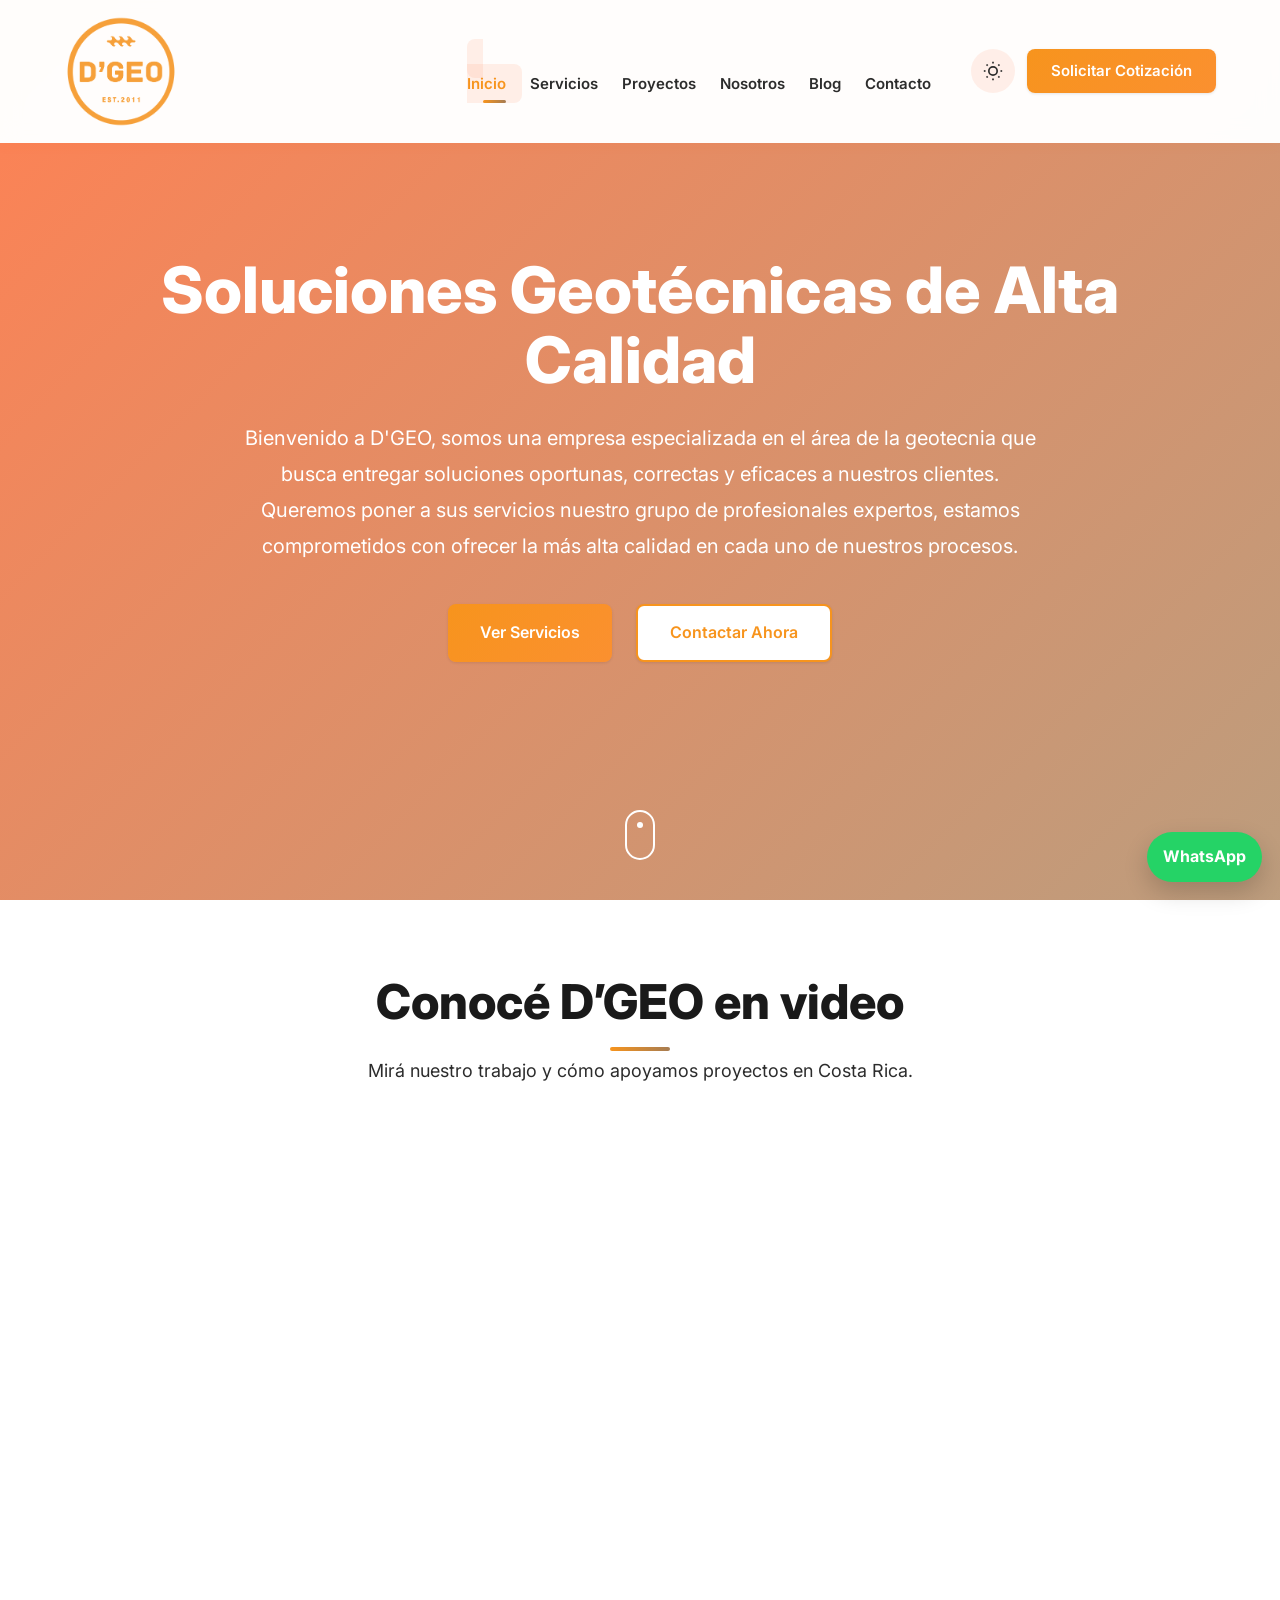
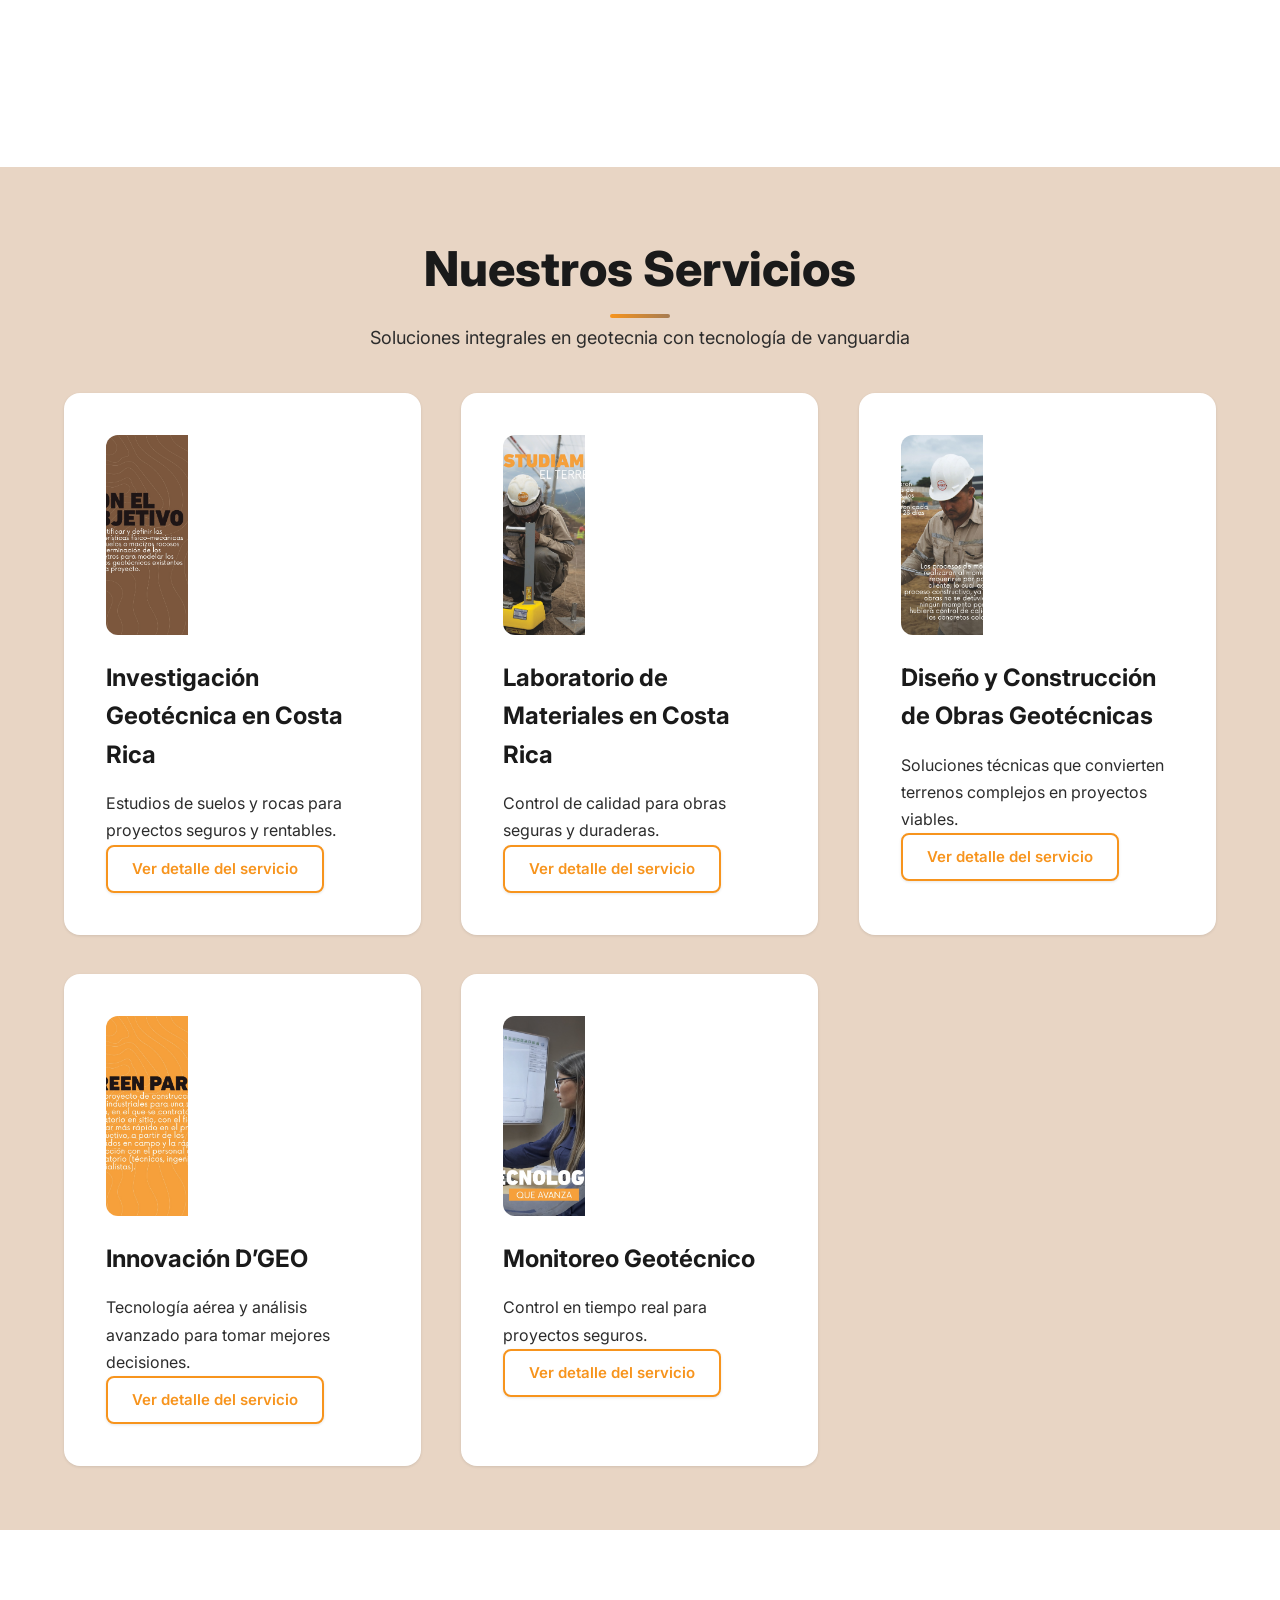
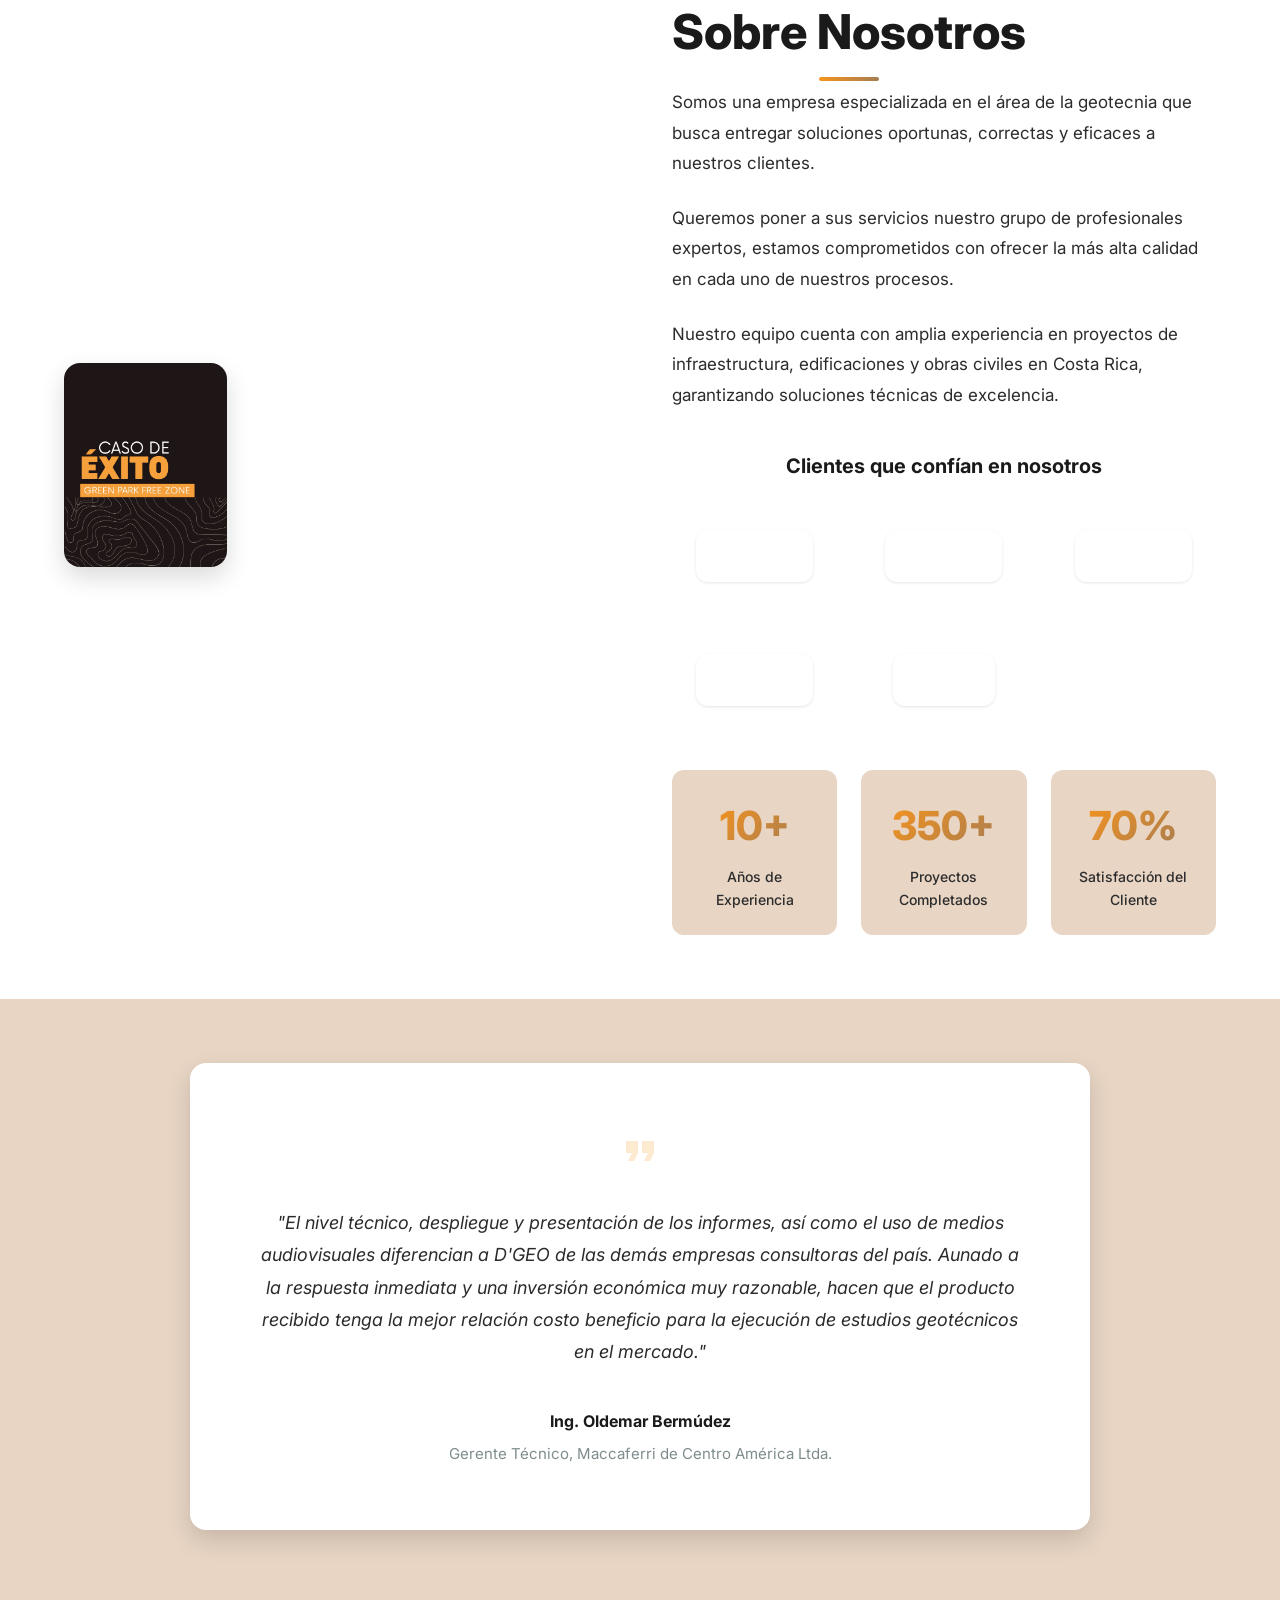
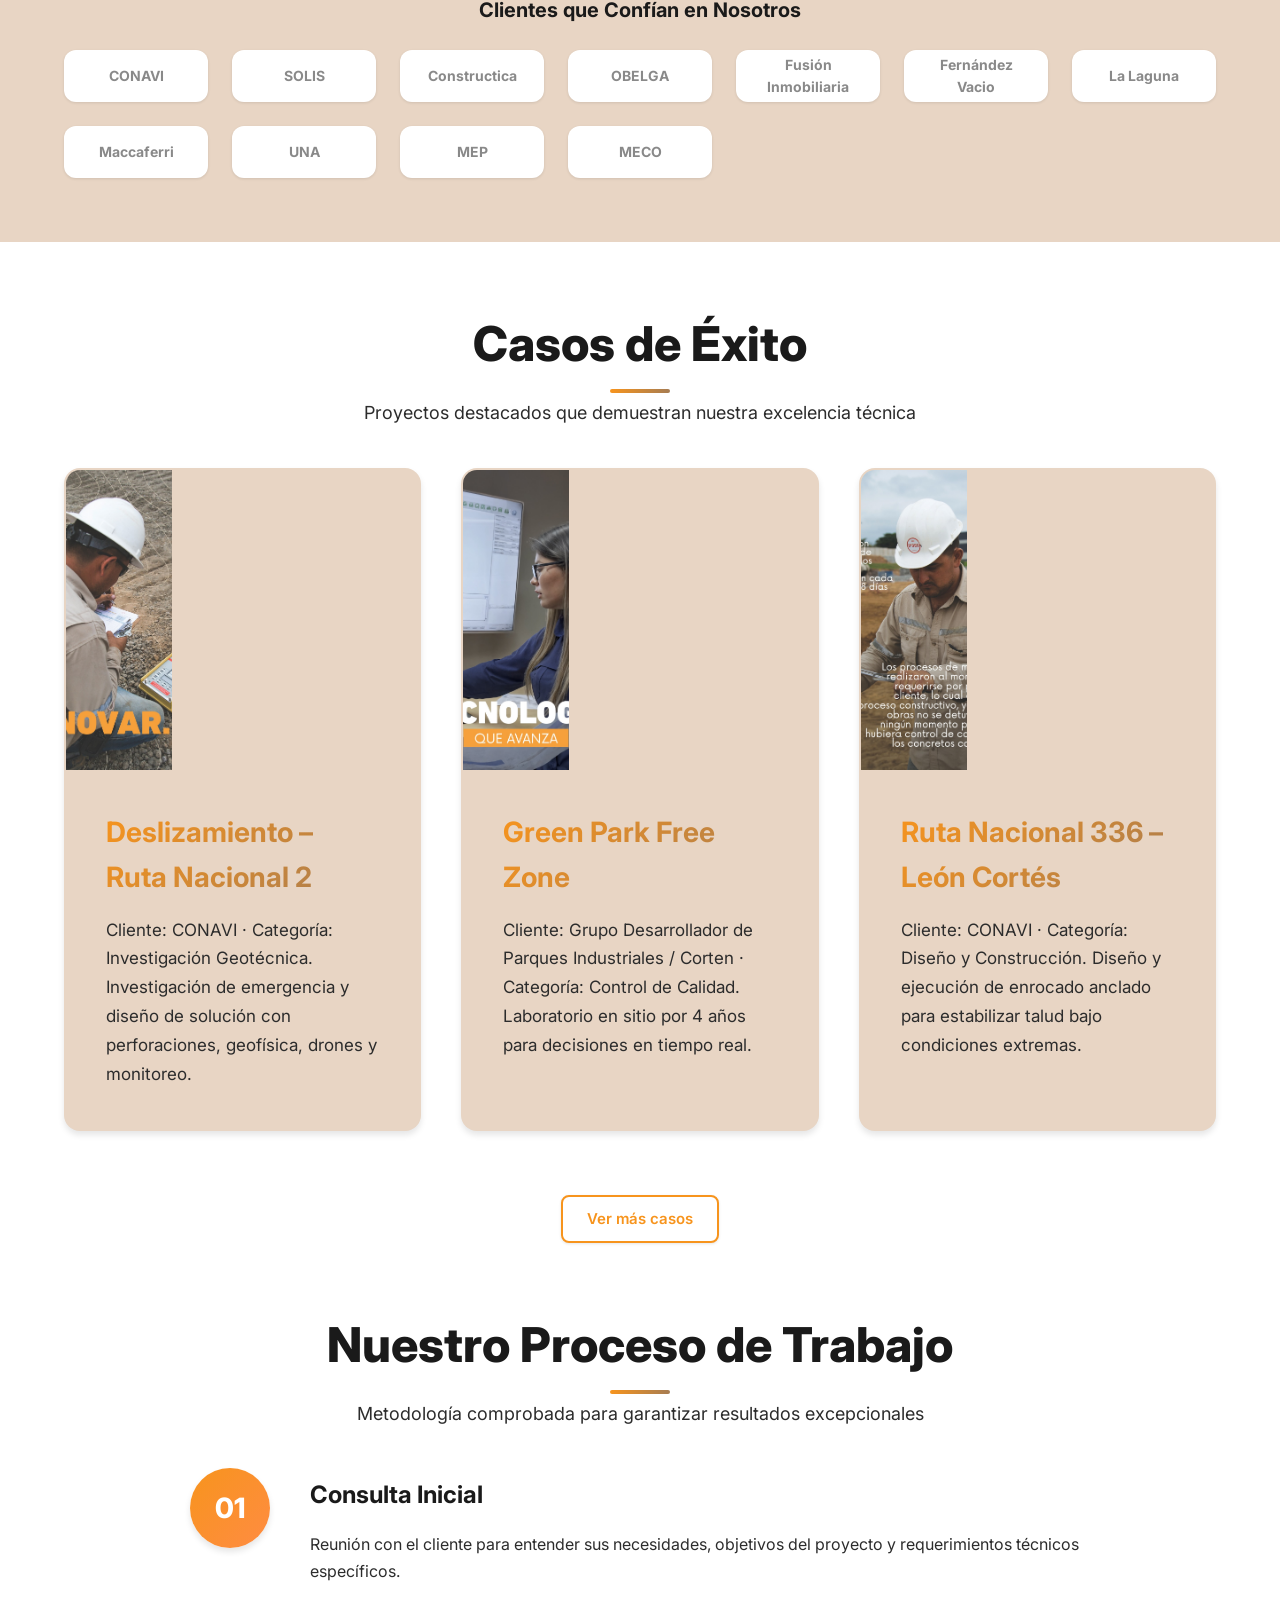
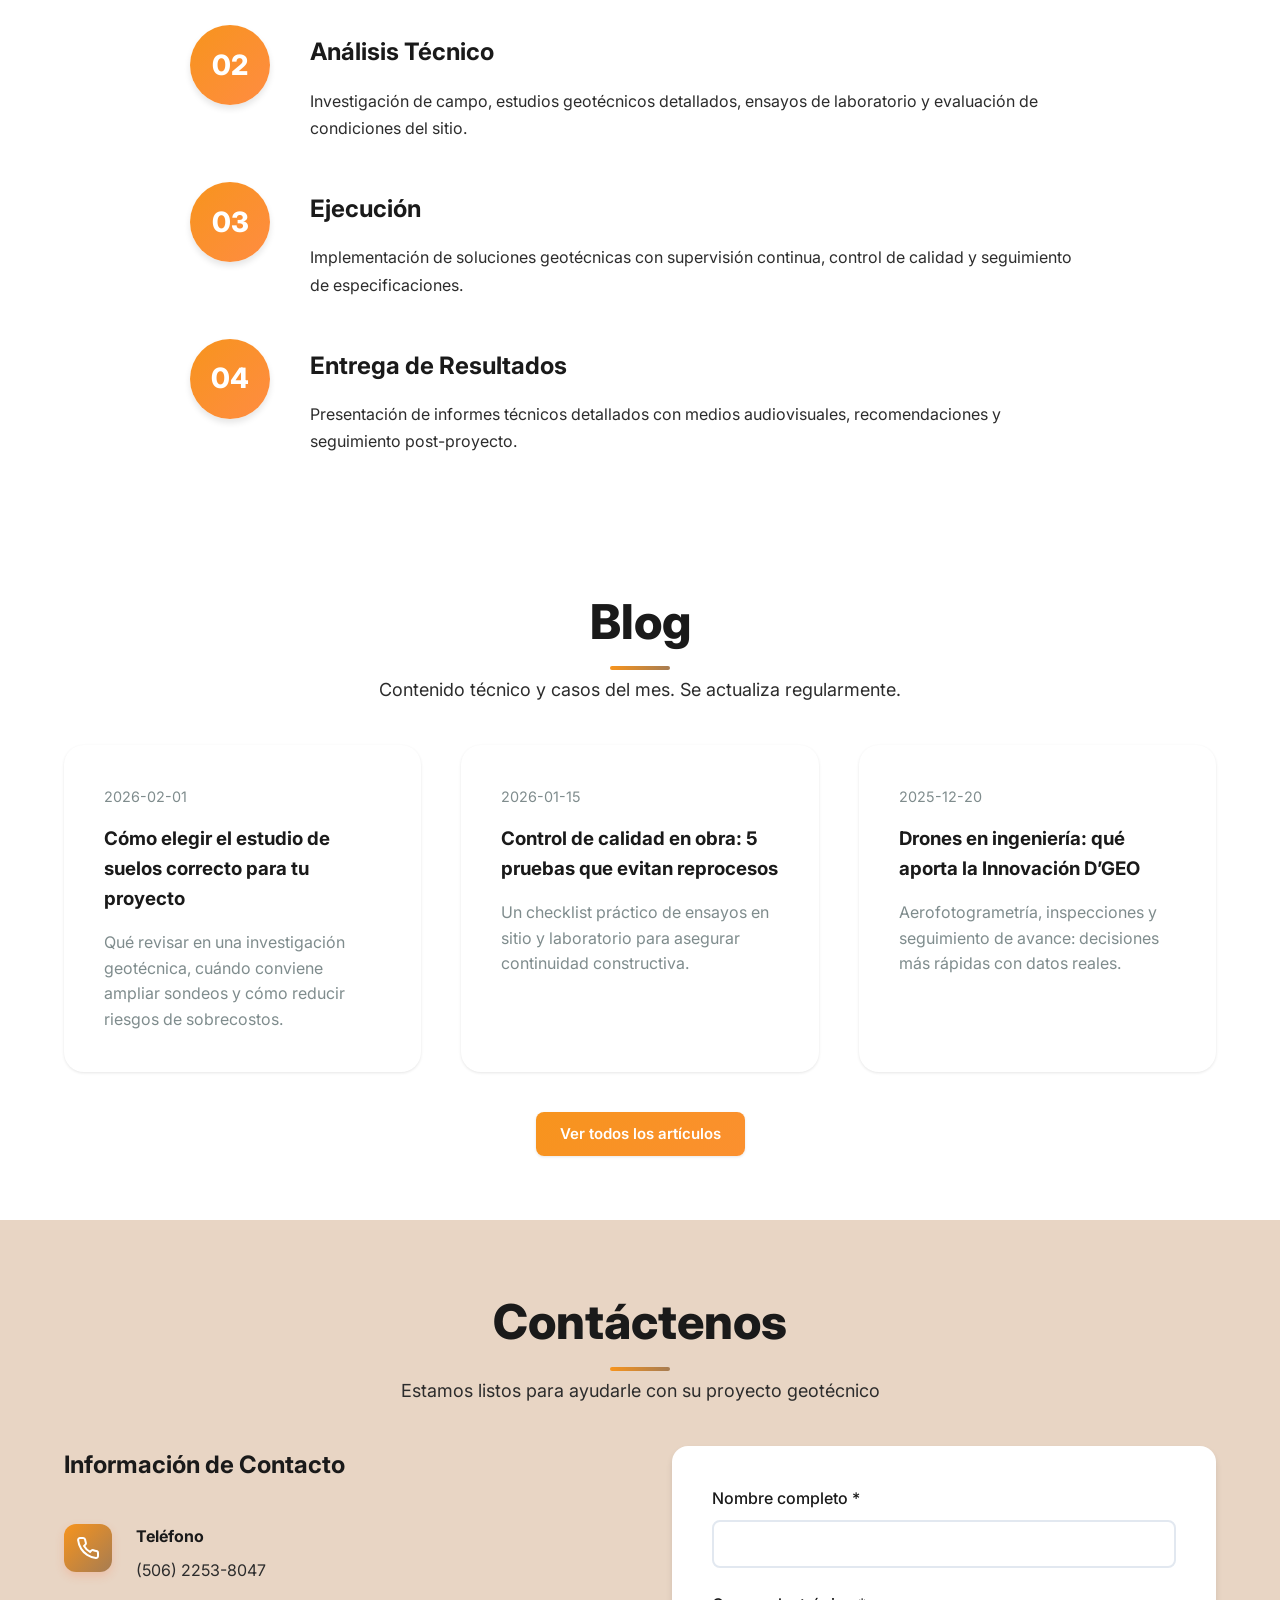
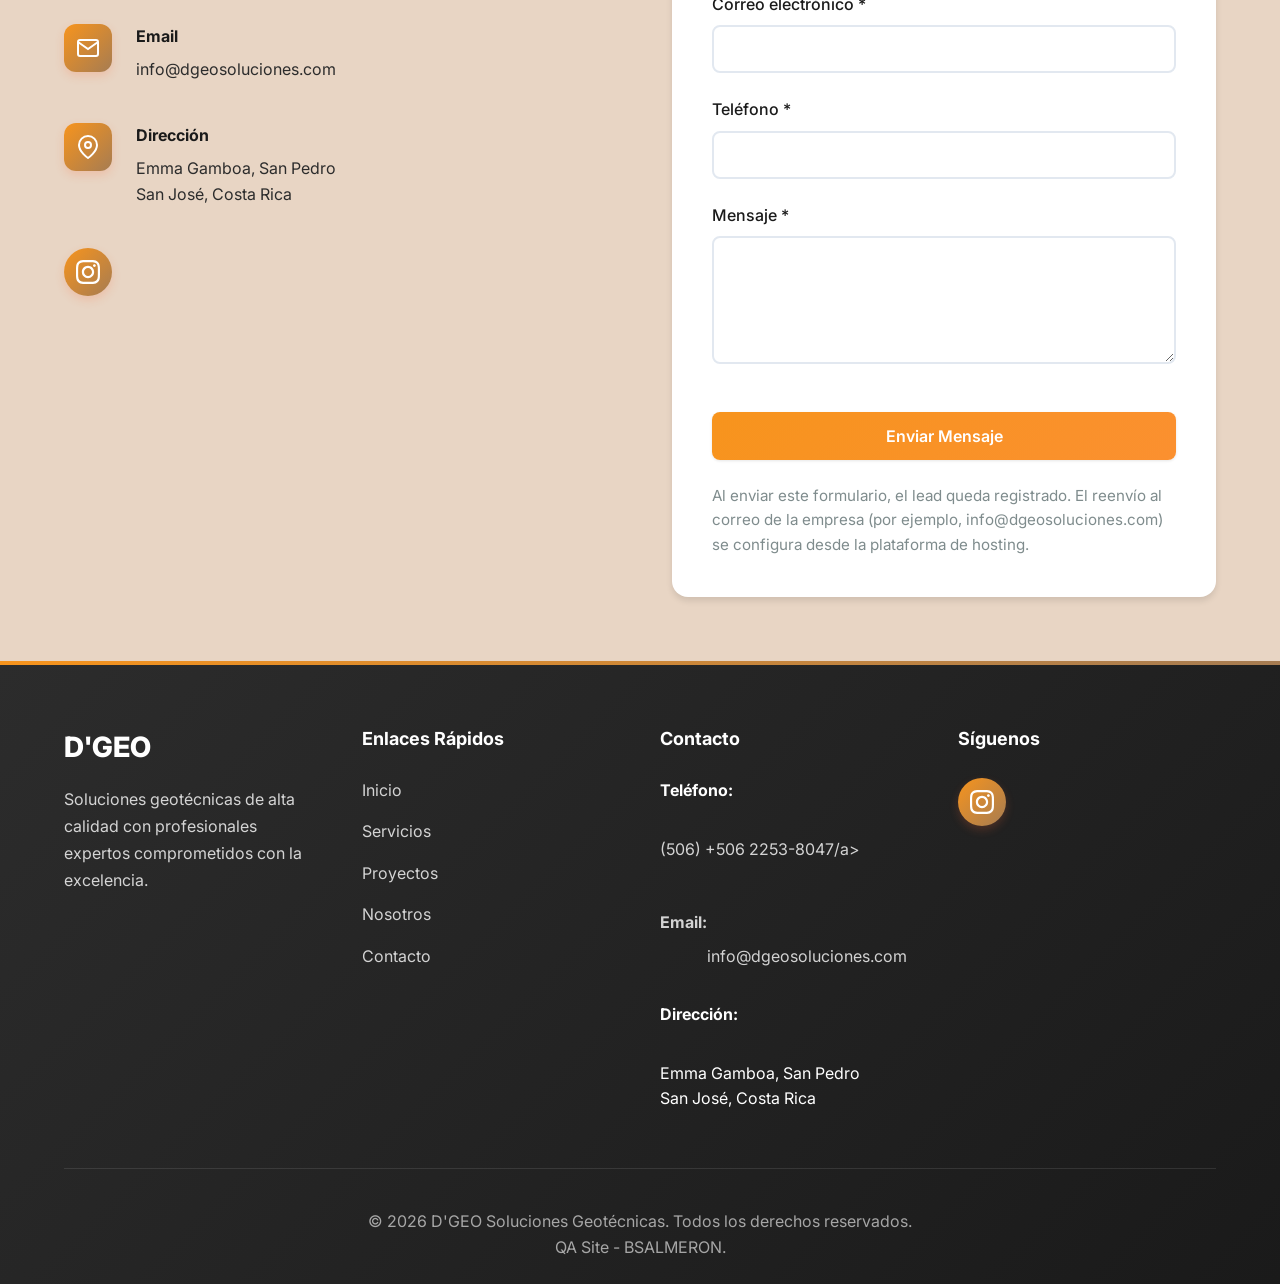
==== index.html @ 12451ee5 "ajustes" ====
<!DOCTYPE html>
 

<html lang="es">
<head>
<meta charset="utf-8"/>
<meta content="width=device-width, initial-scale=1.0" name="viewport"/>
<meta content="D'GEO - Empresa especializada en geotecnia que ofrece soluciones oportunas, correctas y eficaces con profesionales expertos comprometidos con la más alta calidad." name="description"/>
<meta content="geotecnia, estudios geotécnicos, laboratorio, Costa Rica, San José, ingeniería" name="keywords"/>
<!-- Open Graph -->
<meta content="D'GEO - Soluciones Geotécnicas de Alta Calidad" property="og:title"/>
<meta content="Empresa especializada en geotecnia con profesionales expertos comprometidos con la excelencia." property="og:description"/>
<meta content="website" property="og:type"/>
<title>D'GEO - Soluciones Geotécnicas de Alta Calidad | Costa Rica</title>
<!-- Favicon placeholder - Reemplazar con logo real -->
<link href="data:image/svg+xml,&lt;svg xmlns='http://www.w3.org/2000/svg' viewBox='0 0 100 100'&gt;&lt;circle cx='50' cy='50' r='40' fill='%232d5f3f'/&gt;&lt;text x='50' y='60' font-size='40' text-anchor='middle' fill='white' font-family='sans-serif' font-weight='bold'&gt;D&lt;/text&gt;&lt;/svg&gt;" rel="icon" type="image/svg+xml"/>
<!-- Google Fonts -->
<link href="https://fonts.googleapis.com" rel="preconnect"/>
<link crossorigin="" href="https://fonts.gstatic.com" rel="preconnect"/>
<link href="https://fonts.googleapis.com/css2?family=Inter:wght@300;400;500;600;700;800&amp;display=swap" rel="stylesheet"/>
<link href="styles.css" rel="stylesheet"/>
</head>


<body>
<!-- Header Sticky -->
<header class="header" id="header">
<div class="container header-container">
<!-- Logo - Reemplazar con logo real de D'GEO -->
 

<a class="logo" href="index.html" aria-label="Ir al inicio">
  <span class="logo-circle">
    <img src="assets/img/Logo/Logo_DGEO-01.png" alt="D'GEO" />
  </span>
</a>
<!-- Mobile Menu Toggle -->
<button aria-label="Abrir menú de navegación" class="menu-toggle" id="menuToggle">
<span></span>
<span></span>
<span></span>
</button>
<!-- Navigation -->
<nav class="nav" id="nav">
<ul class="nav-list">
<li><a class="nav-link active" href="#inicio">Inicio</a></li>
<li><a class="nav-link" href="#servicios">Servicios</a></li>
<li><a class="nav-link" href="#proyectos">Proyectos</a></li>
<li><a class="nav-link" href="#nosotros">Nosotros</a></li>
<li><a class="nav-link" href="#blog">Blog</a></li><li><a class="nav-link" href="#contacto">Contacto</a></li>
</ul>
</nav>
<!-- Header CTAs -->
<div class="header-actions">
<button aria-label="Cambiar tema" class="theme-toggle" id="themeToggle">
<svg class="sun-icon" fill="none" height="20" stroke="currentColor" stroke-width="2" viewbox="0 0 24 24" width="20">
<circle cx="12" cy="12" r="5"></circle>
<line x1="12" x2="12" y1="1" y2="3"></line>
<line x1="12" x2="12" y1="21" y2="23"></line>
<line x1="4.22" x2="5.64" y1="4.22" y2="5.64"></line>
<line x1="18.36" x2="19.78" y1="18.36" y2="19.78"></line>
<line x1="1" x2="3" y1="12" y2="12"></line>
<line x1="21" x2="23" y1="12" y2="12"></line>
<line x1="4.22" x2="5.64" y1="19.78" y2="18.36"></line>
<line x1="18.36" x2="19.78" y1="5.64" y2="4.22"></line>
</svg>
<svg class="moon-icon" fill="none" height="20" stroke="currentColor" stroke-width="2" viewbox="0 0 24 24" width="20">
<path d="M21 12.79A9 9 0 1 1 11.21 3 7 7 0 0 0 21 12.79z"></path>
</svg>
</button>
<a class="btn btn-primary" href="#contacto">Solicitar Cotización</a>
</div>
</div>
</header>
<main>
<!-- Hero Section -->
<section class="hero" id="inicio">
<div class="hero-overlay"></div>
<div class="container hero-container">
<div class="hero-content">
<h1 class="hero-title fade-in">Soluciones Geotécnicas de Alta Calidad</h1>
<p class="hero-subtitle fade-in">
                        Bienvenido a D'GEO, somos una empresa especializada en el área de la geotecnia que busca entregar soluciones oportunas, correctas y eficaces a nuestros clientes. Queremos poner a sus servicios nuestro grupo de profesionales expertos, estamos comprometidos con ofrecer la más alta calidad en cada uno de nuestros procesos.
                    </p>
<div class="hero-ctas fade-in">
<a class="btn btn-primary btn-lg" href="#servicios">Ver Servicios</a>
<a class="btn btn-secondary btn-lg" href="#contacto">Contactar Ahora</a>
</div>
</div>
</div>
<div class="scroll-indicator">
<span></span>
</div>
</section>
<!-- Servicios Section -->
<section class="video-showcase" id="video"><div class="container"><div class="section-header"><h2 class="section-title">Conocé D’GEO en video</h2><p class="section-subtitle">Mirá nuestro trabajo y cómo apoyamos proyectos en Costa Rica.</p></div><div class="video-wrapper"><iframe width="1013" height="570" src="https://www.youtube.com/embed/_ujs9vzI9_s?rel=0&modestbranding=1&autoplay=1&mute=1&playsinline=1" title="Somos DGEO Soluciones" frameborder="0" allow="accelerometer; autoplay; clipboard-write; encrypted-media; gyroscope; picture-in-picture; web-share" referrerpolicy="strict-origin-when-cross-origin" allowfullscreen></iframe></div></div></section><section class="services" id="servicios">
<div class="container">
<div class="section-header">
<h2 class="section-title">Nuestros Servicios</h2>
<p class="section-subtitle">Soluciones integrales en geotecnia con tecnología de vanguardia</p>
</div>
<div class="services-grid"><article class="service-card"><div class="service-image-wrapper"><img alt="Investigación Geotécnica en Costa Rica" class="service-image" loading="lazy" src="assets/img/588017377_17910843825276969_7337367551746287911_n.jpg"/></div><h3 class="service-title">Investigación Geotécnica en Costa Rica</h3><p class="service-description">Estudios de suelos y rocas para proyectos seguros y rentables.</p><a class="btn btn-secondary" href="investigacion-geotecnica.html">Ver detalle del servicio</a></article><article class="service-card"><div class="service-image-wrapper"><img alt="Laboratorio de Materiales en Costa Rica" class="service-image" loading="lazy" src="assets/img/589197184_17910843816276969_406893929406553297_n.jpg"/></div><h3 class="service-title">Laboratorio de Materiales en Costa Rica</h3><p class="service-description">Control de calidad para obras seguras y duraderas.</p><a class="btn btn-secondary" href="laboratorio-materiales.html">Ver detalle del servicio</a></article><article class="service-card"><div class="service-image-wrapper"><img alt="Diseño y Construcción de Obras Geotécnicas" class="service-image" loading="lazy" src="assets/img/602040659_17911325481276969_4844624795924360327_n.jpg"/></div><h3 class="service-title">Diseño y Construcción de Obras Geotécnicas</h3><p class="service-description">Soluciones técnicas que convierten terrenos complejos en proyectos viables.</p><a class="btn btn-secondary" href="obras-geotecnicas.html">Ver detalle del servicio</a></article><article class="service-card"><div class="service-image-wrapper"><img alt="Innovación D’GEO" class="service-image" loading="lazy" src="assets/img/602865706_17911325463276969_6823163488040668716_n.jpg"/></div><h3 class="service-title">Innovación D’GEO</h3><p class="service-description">Tecnología aérea y análisis avanzado para tomar mejores decisiones.</p><a class="btn btn-secondary" href="innovacion-dgeo.html">Ver detalle del servicio</a></article><article class="service-card"><div class="service-image-wrapper"><img alt="Monitoreo Geotécnico" class="service-image" loading="lazy" src="assets/img/602944675_17911510506276969_8691084229694258944_n.jpg"/></div><h3 class="service-title">Monitoreo Geotécnico</h3><p class="service-description">Control en tiempo real para proyectos seguros.</p><a class="btn btn-secondary" href="monitoreo-geotecnico.html">Ver detalle del servicio</a></article></div>
</div>
</section>
<!-- Sobre Nosotros Section -->
<section class="about" id="nosotros">
<div class="container">
<div class="about-grid">
<div class="about-image">
<img alt="Equipo de profesionales D'GEO estudiando el terreno" class="about-img" loading="lazy" src="assets/img/602840176_17911325454276969_3693768459310922738_n.jpg"/>
</div>
<div class="about-content">
<h2 class="section-title">Sobre Nosotros</h2>
<p class="about-text">
                            Somos una empresa especializada en el área de la geotecnia que busca entregar soluciones oportunas, correctas y eficaces a nuestros clientes.
                        </p>
<p class="about-text">
                            Queremos poner a sus servicios nuestro grupo de profesionales expertos, estamos comprometidos con ofrecer la más alta calidad en cada uno de nuestros procesos.
                        </p>
<p class="about-text">
                            Nuestro equipo cuenta con amplia experiencia en proyectos de infraestructura, edificaciones y obras civiles en Costa Rica, garantizando soluciones técnicas de excelencia.
                        </p>
<div class="clients-block"><h3 class="clients-title">Clientes que confían en nosotros</h3><div class="clients-logos"><a aria-label="CONAVI" class="client-logo-link" href="#contacto"><img alt="CONAVI" class="client-logo" loading="lazy" src="https://conavi.go.cr/o/Portal-Conavi-Principal-Theme-BT4-theme/images/themeImages/logo.png"/></a><a aria-label="H. Solís" class="client-logo-link" href="#contacto"><img alt="H. Solís" class="client-logo" loading="lazy" src="https://upload.wikimedia.org/wikipedia/commons/8/84/Sol%C3%ADs_logo.png"/></a><a aria-label="Constructica" class="client-logo-link" href="#contacto"><img alt="Constructica" class="client-logo" loading="lazy" src="https://seeklogo.com/images/C/constructica-logo-7194AE844B-seeklogo.com.png"/></a><a aria-label="Maccaferri" class="client-logo-link" href="#contacto"><img alt="Maccaferri" class="client-logo" loading="lazy" src="https://upload.wikimedia.org/wikipedia/commons/thumb/3/3f/Maccaferri_logo.svg/512px-Maccaferri_logo.svg.png"/></a><a aria-label="MEP" class="client-logo-link" href="#contacto"><img alt="MEP" class="client-logo" loading="lazy" src="https://upload.wikimedia.org/wikipedia/commons/thumb/4/46/Logo_MEP_Costa_Rica.svg/512px-Logo_MEP_Costa_Rica.svg.png"/></a></div></div><div class="about-stats">
<div class="stat">
<div class="stat-number">15+</div>
<div class="stat-label">Años de Experiencia</div>
</div>
<div class="stat">
<div class="stat-number">500+</div>
<div class="stat-label">Proyectos Completados</div>
</div>
<div class="stat">
<div class="stat-number">100%</div>
<div class="stat-label">Satisfacción del Cliente</div>
</div>
</div>
</div>
</div>
</div>
</section>
<!-- Testimonial & Clientes Section -->
<section class="testimonial-section">
<div class="container">
<div class="testimonial-card">
<div class="quote-icon">
<svg fill="currentColor" height="48" viewbox="0 0 24 24" width="48">
<path d="M6 17h3l2-4V7H5v6h3zm8 0h3l2-4V7h-6v6h3z"></path>
</svg>
</div>
<blockquote class="testimonial-text">
                        "El nivel técnico, despliegue y presentación de los informes, así como el uso de medios audiovisuales diferencian a D'GEO de las demás empresas consultoras del país. Aunado a la respuesta inmediata y una inversión económica muy razonable, hacen que el producto recibido tenga la mejor relación costo beneficio para la ejecución de estudios geotécnicos en el mercado."
                    </blockquote>
<div class="testimonial-author">
<strong>Ing. Oldemar Bermúdez</strong>
<span>Gerente Técnico, Maccaferri de Centro América Ltda.</span>
</div>
</div>
<div class="clients-section">
<h3 class="clients-title">Clientes que Confían en Nosotros</h3>
<div class="clients-grid">
<!--
                        ================================================
                        LOGOS DE CLIENTES - REEMPLAZAR
                        ================================================
                        Fuente: Archivos corporativos o sitio web de D'GEO
                        Cantidad: 11 logos de clientes reales
                        Formato: PNG con transparencia
                        Tamaño: 200x100px (mantener proporción)
                        Clientes a incluir:
                          1. CONAVI
                          2. SOLIS
                          3. Constructica
                          4. OBELGA
                          5. Fusión Inmobiliaria
                          6. Fernández Vacio
                          7. La Laguna
                          8. Maccaferri
                          9. UNA (Universidad Nacional)
                          10. MEP (Ministerio de Educación Pública)
                          11. MECO

                        Para reemplazar:
                        - Cambiar div class="client-placeholder" por <img>
                        - Ejemplo: <img src="/images/logos/conavi.png" alt="CONAVI">
                        ================================================
                        -->
<div class="client-logo">
<div class="client-placeholder">CONAVI</div>
</div>
<div class="client-logo">
<div class="client-placeholder">SOLIS</div>
</div>
<div class="client-logo">
<div class="client-placeholder">Constructica</div>
</div>
<div class="client-logo">
<div class="client-placeholder">OBELGA</div>
</div>
<div class="client-logo">
<div class="client-placeholder">Fusión Inmobiliaria</div>
</div>
<div class="client-logo">
<div class="client-placeholder">Fernández Vacio</div>
</div>
<div class="client-logo">
<div class="client-placeholder">La Laguna</div>
</div>
<div class="client-logo">
<div class="client-placeholder">Maccaferri</div>
</div>
<div class="client-logo">
<div class="client-placeholder">UNA</div>
</div>
<div class="client-logo">
<div class="client-placeholder">MEP</div>
</div>
<div class="client-logo">
<div class="client-placeholder">MECO</div>
</div>
</div>
</div>
</div>
</section>
<!-- Casos de Éxito Section -->
<section class="success-cases" id="proyectos">
<div class="container">
<div class="section-header">
<h2 class="section-title">Casos de Éxito</h2>
<p class="section-subtitle">Proyectos destacados que demuestran nuestra excelencia técnica</p>
</div>
<div class="success-cases-grid"><article class="success-case-card"><div class="success-case-image"><img alt="Deslizamiento – Ruta Nacional 2" loading="lazy" src="assets/img/603213663_17911510704276969_4621976219060672348_n.jpg"/></div><div class="success-case-content"><h3 class="success-case-title">Deslizamiento – Ruta Nacional 2</h3><p class="success-case-description">Cliente: CONAVI · Categoría: Investigación Geotécnica. Investigación de emergencia y diseño de solución con perforaciones, geofísica, drones y monitoreo.</p></div></article><article class="success-case-card"><div class="success-case-image"><img alt="Green Park Free Zone" loading="lazy" src="assets/img/602944675_17911510506276969_8691084229694258944_n.jpg"/></div><div class="success-case-content"><h3 class="success-case-title">Green Park Free Zone</h3><p class="success-case-description">Cliente: Grupo Desarrollador de Parques Industriales / Corten · Categoría: Control de Calidad. Laboratorio en sitio por 4 años para decisiones en tiempo real.</p></div></article><article class="success-case-card"><div class="success-case-image"><img alt="Ruta Nacional 336 – León Cortés" loading="lazy" src="assets/img/602040659_17911325481276969_4844624795924360327_n.jpg"/></div><div class="success-case-content"><h3 class="success-case-title">Ruta Nacional 336 – León Cortés</h3><p class="success-case-description">Cliente: CONAVI · Categoría: Diseño y Construcción. Diseño y ejecución de enrocado anclado para estabilizar talud bajo condiciones extremas.</p></div></article></div><div style="margin-top: var(--spacing-lg); text-align:center;"><a class="btn btn-secondary" href="cases.html">Ver más casos</a></div>
<div class="section-header" style="margin-top: var(--spacing-xl);">
<h2 class="section-title">Nuestro Proceso de Trabajo</h2>
<p class="section-subtitle">Metodología comprobada para garantizar resultados excepcionales</p>
</div>
<div class="process-timeline">
<div class="process-step">
<div class="step-number">01</div>
<div class="step-content">
<h3 class="step-title">Consulta Inicial</h3>
<p class="step-description">
                                Reunión con el cliente para entender sus necesidades, objetivos del proyecto y requerimientos técnicos específicos.
                            </p>
</div>
</div>
<div class="process-step">
<div class="step-number">02</div>
<div class="step-content">
<h3 class="step-title">Análisis Técnico</h3>
<p class="step-description">
                                Investigación de campo, estudios geotécnicos detallados, ensayos de laboratorio y evaluación de condiciones del sitio.
                            </p>
</div>
</div>
<div class="process-step">
<div class="step-number">03</div>
<div class="step-content">
<h3 class="step-title">Ejecución</h3>
<p class="step-description">
                                Implementación de soluciones geotécnicas con supervisión continua, control de calidad y seguimiento de especificaciones.
                            </p>
</div>
</div>
<div class="process-step">
<div class="step-number">04</div>
<div class="step-content">
<h3 class="step-title">Entrega de Resultados</h3>
<p class="step-description">
                                Presentación de informes técnicos detallados con medios audiovisuales, recomendaciones y seguimiento post-proyecto.
                            </p>
</div>
</div>
</div>
</div>
</section>
<!-- Contacto Section -->
<section class="blog" id="blog"><div class="container"><div class="section-header"><h2 class="section-title">Blog</h2><p class="section-subtitle">Contenido técnico y casos del mes. Se actualiza regularmente.</p></div><div class="blog-grid"><article class="blog-card"><p class="blog-meta">2026-02-01</p><h3 class="blog-title"><a href="blog-como-elegir-estudio-suelos.html">Cómo elegir el estudio de suelos correcto para tu proyecto</a></h3><p class="blog-excerpt">Qué revisar en una investigación geotécnica, cuándo conviene ampliar sondeos y cómo reducir riesgos de sobrecostos.</p></article><article class="blog-card"><p class="blog-meta">2026-01-15</p><h3 class="blog-title"><a href="blog-control-calidad-5-pruebas.html">Control de calidad en obra: 5 pruebas que evitan reprocesos</a></h3><p class="blog-excerpt">Un checklist práctico de ensayos en sitio y laboratorio para asegurar continuidad constructiva.</p></article><article class="blog-card"><p class="blog-meta">2025-12-20</p><h3 class="blog-title"><a href="blog-drones-en-ingenieria.html">Drones en ingeniería: qué aporta la Innovación D’GEO</a></h3><p class="blog-excerpt">Aerofotogrametría, inspecciones y seguimiento de avance: decisiones más rápidas con datos reales.</p></article></div><div style="margin-top: var(--spacing-lg); text-align:center;"><a class="btn btn-primary" href="blog.html">Ver todos los artículos</a></div></div></section><section class="contact" id="contacto">
<div class="container">
<div class="section-header">
<h2 class="section-title">Contáctenos</h2>
<p class="section-subtitle">Estamos listos para ayudarle con su proyecto geotécnico</p>
</div>
<div class="contact-grid">
<div class="contact-info">
<h3 class="contact-info-title">Información de Contacto</h3>
<div class="contact-item">
<div class="contact-icon">
<svg fill="none" height="24" stroke="currentColor" stroke-width="2" viewbox="0 0 24 24" width="24">
<path d="M22 16.92v3a2 2 0 0 1-2.18 2 19.79 19.79 0 0 1-8.63-3.07 19.5 19.5 0 0 1-6-6 19.79 19.79 0 0 1-3.07-8.67A2 2 0 0 1 4.11 2h3a2 2 0 0 1 2 1.72 12.84 12.84 0 0 0 .7 2.81 2 2 0 0 1-.45 2.11L8.09 9.91a16 16 0 0 0 6 6l1.27-1.27a2 2 0 0 1 2.11-.45 12.84 12.84 0 0 0 2.81.7A2 2 0 0 1 22 16.92z"></path>
</svg>
</div>
<div class="contact-details">
<strong>Teléfono</strong>
<a href="tel:+50622538047">(506) 2253-8047</a>
</div>
</div>
<div class="contact-item">
<div class="contact-icon">
<svg fill="none" height="24" stroke="currentColor" stroke-width="2" viewbox="0 0 24 24" width="24">
<path d="M4 4h16c1.1 0 2 .9 2 2v12c0 1.1-.9 2-2 2H4c-1.1 0-2-.9-2-2V6c0-1.1.9-2 2-2z"></path>
<polyline points="22,6 12,13 2,6"></polyline>
</svg>
</div>
<div class="contact-details">
<strong>Email</strong>
<a href="mailto:info@dgeosoluciones.com">info@dgeosoluciones.com</a>
</div>
</div>
<div class="contact-item">
<div class="contact-icon">
<svg fill="none" height="24" stroke="currentColor" stroke-width="2" viewbox="0 0 24 24" width="24">
<path d="M21 10c0 7-9 13-9 13s-9-6-9-13a9 9 0 0 1 18 0z"></path>
<circle cx="12" cy="10" r="3"></circle>
</svg>
</div>
<div class="contact-details">
<strong>Dirección</strong>
<span>Emma Gamboa, San Pedro<br/>San José, Costa Rica</span>
</div>
</div>
<div class="contact-social">
<a aria-label="Instagram D'GEO" class="social-link" href="https://www.instagram.com/dgeo_soluciones/" rel="noopener noreferrer" target="_blank">
<svg fill="currentColor" height="24" viewbox="0 0 24 24" width="24">
<path d="M12 2.163c3.204 0 3.584.012 4.85.07 3.252.148 4.771 1.691 4.919 4.919.058 1.265.069 1.645.069 4.849 0 3.205-.012 3.584-.069 4.849-.149 3.225-1.664 4.771-4.919 4.919-1.266.058-1.644.07-4.85.07-3.204 0-3.584-.012-4.849-.07-3.26-.149-4.771-1.699-4.919-4.92-.058-1.265-.07-1.644-.07-4.849 0-3.204.013-3.583.07-4.849.149-3.227 1.664-4.771 4.919-4.919 1.266-.057 1.645-.069 4.849-.069zm0-2.163c-3.259 0-3.667.014-4.947.072-4.358.2-6.78 2.618-6.98 6.98-.059 1.281-.073 1.689-.073 4.948 0 3.259.014 3.668.072 4.948.2 4.358 2.618 6.78 6.98 6.98 1.281.058 1.689.072 4.948.072 3.259 0 3.668-.014 4.948-.072 4.354-.2 6.782-2.618 6.979-6.98.059-1.28.073-1.689.073-4.948 0-3.259-.014-3.667-.072-4.947-.196-4.354-2.617-6.78-6.979-6.98-1.281-.059-1.69-.073-4.949-.073zm0 5.838c-3.403 0-6.162 2.759-6.162 6.162s2.759 6.163 6.162 6.163 6.162-2.759 6.162-6.163c0-3.403-2.759-6.162-6.162-6.162zm0 10.162c-2.209 0-4-1.79-4-4 0-2.209 1.791-4 4-4s4 1.791 4 4c0 2.21-1.791 4-4 4zm6.406-11.845c-.796 0-1.441.645-1.441 1.44s.645 1.44 1.441 1.44c.795 0 1.439-.645 1.439-1.44s-.644-1.44-1.439-1.44z"></path>
</svg>
</a>
</div>
</div>
<div class="contact-form-wrapper">
<form class="contact-form" data-netlify="true" data-netlify-honeypot="bot-field" id="contactForm" method="POST" name="cotizacion" novalidate=""><input name="form-name" type="hidden" value="cotizacion"/><input name="bot-field" type="hidden"/>
<div class="form-group">
<label class="form-label" for="name">Nombre completo *</label>
<input aria-required="true" class="form-input" id="name" name="name" required="" type="text"/>
<span class="form-error" id="nameError"></span>
</div>
<div class="form-group">
<label class="form-label" for="email">Correo electrónico *</label>
<input aria-required="true" class="form-input" id="email" name="email" required="" type="email"/>
<span class="form-error" id="emailError"></span>
</div>
<div class="form-group">
<label class="form-label" for="phone">Teléfono *</label>
<input aria-required="true" class="form-input" id="phone" name="phone" required="" type="tel"/>
<span class="form-error" id="phoneError"></span>
</div>
<div class="form-group">
<label class="form-label" for="message">Mensaje *</label>
<textarea aria-required="true" class="form-input" id="message" name="message" required="" rows="5"></textarea>
<span class="form-error" id="messageError"></span>
</div>
<div class="form-actions">
<button class="btn btn-primary btn-lg btn-block" type="submit">Enviar Mensaje</button>
</div>
</form><p class="form-note">Al enviar este formulario, el lead queda registrado. El reenvío al correo de la empresa (por ejemplo, info@dgeosoluciones.com) se configura desde la plataforma de hosting.</p>
</div>
</div>
</div>
</section>
</main>
<!-- Footer -->
<footer class="footer">
<div class="container">
<div class="footer-grid">
<div class="footer-col">
<div class="footer-logo">D'GEO</div>
<p class="footer-description">
                        Soluciones geotécnicas de alta calidad con profesionales expertos comprometidos con la excelencia.
                    </p>
</div>
<div class="footer-col">
<h4 class="footer-title">Enlaces Rápidos</h4>
<ul class="footer-links">
<li><a href="#inicio">Inicio</a></li>
<li><a href="#servicios">Servicios</a></li>
<li><a href="#proyectos">Proyectos</a></li>
<li><a href="#nosotros">Nosotros</a></li>
<li><a href="#contacto">Contacto</a></li>
</ul>
</div>
<div class="footer-col">
<h4 class="footer-title">Contacto</h4>
<ul class="footer-contact">
<li>
<strong>Teléfono:</strong><br/>
<a href="tel:+50622538047">(506) +506 2253-8047/a>
</li>
<li>
<strong>Email:</strong><br/>
<a href="mailto:info@dgeosoluciones.com">info@dgeosoluciones.com</a>
</li>
<li>
<strong>Dirección:</strong><br/>
                            Emma Gamboa, San Pedro<br/>
                            San José, Costa Rica
                        </li>
</ul>
</div>
<div class="footer-col">
<h4 class="footer-title">Síguenos</h4>
<div class="footer-social">
<a aria-label="Instagram" class="social-link" href="https://www.instagram.com/dgeo_soluciones/" rel="noopener noreferrer" target="_blank">
<svg fill="currentColor" height="24" viewbox="0 0 24 24" width="24">
<path d="M12 2.163c3.204 0 3.584.012 4.85.07 3.252.148 4.771 1.691 4.919 4.919.058 1.265.069 1.645.069 4.849 0 3.205-.012 3.584-.069 4.849-.149 3.225-1.664 4.771-4.919 4.919-1.266.058-1.644.07-4.85.07-3.204 0-3.584-.012-4.849-.07-3.26-.149-4.771-1.699-4.919-4.92-.058-1.265-.07-1.644-.07-4.849 0-3.204.013-3.583.07-4.849.149-3.227 1.664-4.771 4.919-4.919 1.266-.057 1.645-.069 4.849-.069zm0-2.163c-3.259 0-3.667.014-4.947.072-4.358.2-6.78 2.618-6.98 6.98-.059 1.281-.073 1.689-.073 4.948 0 3.259.014 3.668.072 4.948.2 4.358 2.618 6.78 6.98 6.98 1.281.058 1.689.072 4.948.072 3.259 0 3.668-.014 4.948-.072 4.354-.2 6.782-2.618 6.979-6.98.059-1.28.073-1.689.073-4.948 0-3.259-.014-3.667-.072-4.947-.196-4.354-2.617-6.78-6.979-6.98-1.281-.059-1.69-.073-4.949-.073zm0 5.838c-3.403 0-6.162 2.759-6.162 6.162s2.759 6.163 6.162 6.163 6.162-2.759 6.162-6.163c0-3.403-2.759-6.162-6.162-6.162zm0 10.162c-2.209 0-4-1.79-4-4 0-2.209 1.791-4 4-4s4 1.791 4 4c0 2.21-1.791 4-4 4zm6.406-11.845c-.796 0-1.441.645-1.441 1.44s.645 1.44 1.441 1.44c.795 0 1.439-.645 1.439-1.44s-.644-1.44-1.439-1.44z"></path>
</svg>
</a>

</div>
</div>
</div>
<div class="footer-bottom">
<p>© 2026 D'GEO Soluciones Geotécnicas. Todos los derechos reservados.</p>
  <p>QA Site - BSALMERON.</p>
</div>
</div>
</footer>
<script src="app.js"></script>
<!-- WhatsApp Floating Button -->
<a class="btn-whatsapp-float" 
   href="https://wa.me/+50670363419?text=Hola%20D'GEO,%20me%20gustaría%20solicitar%20una%20cotización"
   target="_blank" 
   rel="noopener"
   aria-label="WhatsApp D'GEO">
  WhatsApp
</a>
</body>
 
<html lang="en">
  <head>
    <meta charset="UTF-8">
    <meta name="viewport" content="width=device-width, initial-scale=1.0">
    <title>D'GEO</title>
     
  </head>
  <body>
    <div id="root"></div>
    <script type="module" src="/src/main.jsx"></script>

  </body>
 
</html>
---- styles.css ----
/* ========================================
   VARIABLES CSS - Paleta de Colores y Tema
   ======================================== */
:root {
  /* Colores Corporativos - Paleta Real de Imágenes D'GEO */
  --primary: #f7941d;
  --primary-dark: #f7941d;
  --primary-light: #FF8C42;
  --secondary: #ffffff;
  --accent: #A67C52;
  --accent-hover: #8F6643;
  --terracota: #A67C52;
  --naranja-vibrante: #FF6B35;
  --beige-tierra: #D4A574;
  --beige-claro: #E8D5C4;

  /* Colores de Fondo */
  --bg-main: #ffffff;
  --bg-alt: #E8D5C4;
  --bg-overlay: linear-gradient(135deg, rgba(255, 107, 53, 0.85), rgba(166, 124, 82, 0.75));
  --bg-beige: #D4A574;

  /* Colores de Texto */
  --text-primary: #1a1a1a;
  --text-secondary: #2c2c2c;
  --text-muted: #7f8c8d;
  --text-inverse: #ffffff;

  /* Bordes y Sombras */
  --border-color: #e2e8f0;
  --shadow-sm: 0 1px 3px rgba(0, 0, 0, 0.1);
  --shadow-md: 0 4px 6px rgba(0, 0, 0, 0.1);
  --shadow-lg: 0 10px 25px rgba(0, 0, 0, 0.15);

  /* Espaciado */
  --spacing-xs: 0.5rem;
  --spacing-sm: 1rem;
  --spacing-md: 1.5rem;
  --spacing-lg: 2.5rem;
  --spacing-xl: 4rem;

  /* Tipografía */
  --font-primary: 'Inter', -apple-system, BlinkMacSystemFont, 'Segoe UI', sans-serif;
  --font-weight-normal: 400;
  --font-weight-medium: 500;
  --font-weight-semibold: 600;
  --font-weight-bold: 700;
  --font-weight-extrabold: 800;

  /* Transiciones - Cubic Bezier personalizado */
  --transition-fast: 0.3s cubic-bezier(0.4, 0, 0.2, 1);
  --transition-base: 0.6s cubic-bezier(0.4, 0, 0.2, 1);
  --transition-slow: 0.8s cubic-bezier(0.4, 0, 0.2, 1);
  --transition-bounce: 0.5s cubic-bezier(0.68, -0.55, 0.265, 1.55);

  /* Bordes Redondeados */
  --radius-sm: 0.375rem;
  --radius-md: 0.5rem;
  --radius-lg: 0.75rem;
  --radius-xl: 1rem;
  --radius-full: 9999px;
}

/* Modo Oscuro */
[data-theme='dark'] {
  --bg-main: #1a1a1a;
  --bg-alt: #2c2c2c;
  --bg-overlay: linear-gradient(135deg, rgba(255, 107, 53, 0.9), rgba(166, 124, 82, 0.8));
  --text-primary: #E8D5C4;
  --text-secondary: #D4A574;
  --text-muted: #a0aec0;
  --border-color: #4a5568;
  --shadow-sm: 0 1px 3px rgba(0, 0, 0, 0.3);
  --shadow-md: 0 4px 6px rgba(0, 0, 0, 0.4);
  --shadow-lg: 0 10px 25px rgba(0, 0, 0, 0.5);
}

/* ========================================
   RESET Y ESTILOS BASE
   ======================================== */
*, *::before, *::after {
  box-sizing: border-box;
  margin: 0;
  padding: 0;
}

html {
  scroll-behavior: smooth;
  font-size: 16px;
}

body {
  font-family: var(--font-primary);
  font-weight: var(--font-weight-normal);
  line-height: 1.6;
  color: var(--text-primary);
  background-color: var(--bg-main);
  -webkit-font-smoothing: antialiased;
  -moz-osx-font-smoothing: grayscale;
  overflow-x: hidden;
  transition: background-color var(--transition-base), color var(--transition-base);
}

/* Reducción de movimiento para accesibilidad */
@media (prefers-reduced-motion: reduce) {
  *, *::before, *::after {
    animation-duration: 0.01ms !important;
    animation-iteration-count: 1 !important;
    transition-duration: 0.01ms !important;
  }
}

img {
  max-width: 30%;
  height: auto;
  display: block;
}

a {
  color: inherit;
  text-decoration: none;
  transition: color var(--transition-fast);
}

button {
  font-family: inherit;
  cursor: pointer;
  border: none;
  background: none;
}

/* ========================================
   CONTENEDOR Y LAYOUT
   ======================================== */
.container {
  width: 100%;
  max-width: 1200px;
  margin: 0 auto;
  padding: 0 var(--spacing-md);
}

/* ========================================
   HEADER STICKY
   ======================================== */
.header {
  position: fixed;
  top: 0;
  left: 0;
  right: 0;
  z-index: 1000;
  background-color: rgba(255, 255, 255, 0.98);
  backdrop-filter: blur(10px);
  box-shadow: 0 2px 10px rgba(255, 107, 53, 0.1);
  transition: all var(--transition-base);
}

.header.scrolled {
  box-shadow: 0 4px 20px rgba(255, 107, 53, 0.15);
  background-color: rgba(255, 255, 255, 0.95);
}

.header-container {
  display: flex;
  align-items: center;
  justify-content: space-between;
  padding-top: 1rem;
  padding-bottom: 1rem;
  gap: var(--spacing-md);
}

/* Logo */
.logo {
  display: flex;
  align-items: center;
  font-weight: var(--font-weight-bold);
  font-size: 1.5rem;
  color: var(--primary);
  transition: transform var(--transition-bounce);
  will-change: transform;
}

.logo:hover {
  transform: scale(1.05);
}

/* Ajuste logo oficial dentro del círculo */
.logo-circle img{
  width: 30%;
  height: auto;
  max-width: none;
  display: block;
}

.logo:hover .logo-circle {
  box-shadow: 0 6px 20px rgba(255, 107, 53, 0.5);
  transform: scale(1.05);
}

/* Navigation */
.nav-list {
  display: flex;
  align-items: center;
  gap: 0.5rem;
  list-style: none;
}

.nav-link {
  font-weight: var(--font-weight-semibold);
  color: var(--text-secondary);
  padding: 0.625rem 1rem;
  border-radius: var(--radius-md);
  transition: all var(--transition-fast);
  position: relative;
  overflow: hidden;
  font-size: 0.9375rem;
}

.nav-link::before {
  content: '';
  position: absolute;
  bottom: 0;
  left: 50%;
  width: 0;
  height: 3px;
  background: linear-gradient(90deg, var(--primary), var(--accent));
  transition: width var(--transition-fast), left var(--transition-fast);
  border-radius: var(--radius-full);
}

.nav-link:hover, .nav-link.active {
  color: var(--primary);
  background-color: rgba(255, 107, 53, 0.1);
}

.nav-link:hover::before, .nav-link.active::before {
  width: calc(100% - 2rem);
  left: 1rem;
}

/* Header Actions */
.header-actions {
  display: flex;
  align-items: center;
  gap: 0.75rem;
}

.theme-toggle {
  width: 44px;
  height: 44px;
  border-radius: var(--radius-full);
  display: flex;
  align-items: center;
  justify-content: center;
  color: var(--text-secondary);
  background-color: rgba(255, 107, 53, 0.1);
  border: 2px solid transparent;
  transition: all var(--transition-base);
}

.theme-toggle:hover {
  background-color: var(--primary);
  color: var(--text-inverse);
  border-color: var(--primary);
  transform: rotate(180deg) scale(1.1);
  box-shadow: 0 4px 15px rgba(255, 107, 53, 0.3);
}

.theme-toggle .sun-icon {
  display: block;
}

.theme-toggle .moon-icon {
  display: none;
}

[data-theme='dark'] .theme-toggle .sun-icon {
  display: none;
}

[data-theme='dark'] .theme-toggle .moon-icon {
  display: block;
}

/* Mobile Menu Toggle */
.menu-toggle {
  display: none;
  flex-direction: column;
  gap: 5px;
  width: 40px;
  height: 40px;
  align-items: center;
  justify-content: center;
  background-color: var(--secondary);
  border-radius: var(--radius-md);
}

.menu-toggle span {
  width: 24px;
  height: 2px;
  background-color: var(--text-primary);
  transition: all var(--transition-base);
}

.menu-toggle.active span:nth-child(1) {
  transform: rotate(45deg) translate(5px, 5px);
}

.menu-toggle.active span:nth-child(2) {
  opacity: 0;
}

.menu-toggle.active span:nth-child(3) {
  transform: rotate(-45deg) translate(7px, -7px);
}

/* ========================================
   BOTONES
   ======================================== */
.btn {
  display: inline-flex;
  align-items: center;
  justify-content: center;
  gap: var(--spacing-xs);
  padding: 0.625rem 1.5rem;
  font-weight: var(--font-weight-semibold);
  font-size: 0.9375rem;
  border-radius: var(--radius-md);
  transition: all var(--transition-fast);
  white-space: nowrap;
  box-shadow: var(--shadow-sm);
  position: relative;
  overflow: hidden;
  will-change: transform;
}

.btn::before {
  content: '';
  position: absolute;
  top: 50%;
  left: 50%;
  width: 0;
  height: 0;
  border-radius: 50%;
  background: rgba(255, 255, 255, 0.3);
  transform: translate(-50%, -50%);
  transition: width var(--transition-base), height var(--transition-base);
}

.btn:hover {
  transform: translateY(-3px) scale(1.02);
  box-shadow: var(--shadow-lg);
}

.btn:active::before {
  width: 300px;
  height: 300px;
  transition: width 0.5s, height 0.5s;
}

.btn-primary {
  background: linear-gradient(135deg, var(--primary) 0%, var(--primary-light) 100%);
  color: var(--text-inverse);
  background-size: 200% 200%;
  border: none;
}

.btn-primary:hover {
  background-position: 100% 50%;
  box-shadow: 0 10px 30px rgba(255, 107, 53, 0.4);
}

.btn-secondary {
  background-color: var(--text-inverse);
  color: var(--primary);
  border: 2px solid var(--primary);
}

.btn-secondary:hover {
  background: linear-gradient(135deg, var(--primary) 0%, var(--primary-light) 100%);
  color: var(--text-inverse);
  border-color: transparent;
  box-shadow: 0 10px 30px rgba(255, 107, 53, 0.3);
}

.btn-whatsapp {
  background: linear-gradient(135deg, #25d366 0%, #128c7e 100%);
  color: var(--text-inverse);
  background-size: 200% 200%;
}

.btn-whatsapp:hover {
  background-position: 100% 50%;
  box-shadow: 0 10px 30px rgba(37, 211, 102, 0.3);
}

.btn.btn-accent {
  background: linear-gradient(135deg, var(--accent) 0%, var(--accent-hover) 100%);
  color: var(--text-inverse);
  background-size: 200% 200%;
}

.btn.btn-accent:hover {
  background-position: 100% 50%;
  box-shadow: 0 10px 30px rgba(255, 107, 53, 0.3);
}

.btn-lg {
  padding: 0.875rem 2rem;
  font-size: 1rem;
}

.btn-block {
  width: 100%;
}

/* ========================================
   HERO SECTION
   ======================================== */
.hero {
  position: relative;
  min-height: 100vh;
  display: flex;
  align-items: center;
  justify-content: center;
  background-image: url('https://sensible-spoonbill-485.convex.cloud/api/storage/4ec9efb1-842a-4775-bed2-907b11e31d68');
  background-size: cover;
  background-position: center;
  background-attachment: fixed;
  padding-top: 80px;
}

.hero-overlay {
  position: absolute;
  inset: 0;
  background: linear-gradient(135deg, rgba(255, 107, 53, 0.85), rgba(166, 124, 82, 0.75));
}

.hero-container {
  position: relative;
  z-index: 1;
  text-align: center;
  padding: var(--spacing-xl) 0;
}

.hero-title {
  font-size: clamp(2.5rem, 5vw, 4rem);
  font-weight: var(--font-weight-extrabold);
  color: var(--text-inverse);
  margin-bottom: var(--spacing-md);
  line-height: 1.1;
  animation: heroFadeIn 1s cubic-bezier(0.4, 0, 0.2, 1) forwards;
   
}

.hero-subtitle {
  font-size: clamp(1rem, 2vw, 1.25rem);
  color: var(--text-inverse);
  max-width: 800px;
  margin: 0 auto var(--spacing-lg);
  line-height: 1.8;
  
  animation: heroFadeIn 1s cubic-bezier(0.4, 0, 0.2, 1) 0.3s forwards;
}

.hero-ctas {
   
  animation: heroFadeIn 1s cubic-bezier(0.4, 0, 0.2, 1) 0.6s forwards;
}

@keyframes heroFadeIn {
  from {
    opacity: 0;
    transform: translateY(40px);
  }
  to {
    opacity: 1;
    transform: translateY(0);
  }
}

.hero-ctas {
  display: flex;
  gap: var(--spacing-md);
  justify-content: center;
  flex-wrap: wrap;
}

/* Animaciones de fade-in */
.fade-in {
  animation: fadeInUp 0.8s ease-out;
}

@keyframes fadeInUp {
  from {
    opacity: 0;
    transform: translateY(30px);
  }
  to {
    opacity: 1;
    transform: translateY(0);
  }
}

/* Scroll Indicator */
.scroll-indicator {
  position: absolute;
  bottom: 40px;
  left: 50%;
  transform: translateX(-50%);
  z-index: 2;
}

.scroll-indicator span {
  display: block;
  width: 30px;
  height: 50px;
  border: 2px solid var(--text-inverse);
  border-radius: var(--radius-full);
  position: relative;
}

.scroll-indicator span::before {
  content: '';
  position: absolute;
  top: 10px;
  left: 50%;
  transform: translateX(-50%);
  width: 6px;
  height: 6px;
  background-color: var(--text-inverse);
  border-radius: var(--radius-full);
  animation: scrollDown 2s infinite;
}

@keyframes scrollDown {
  0%, 100% {
    opacity: 0;
    transform: translateX(-50%) translateY(0);
  }
  50% {
    opacity: 1;
    transform: translateX(-50%) translateY(15px);
  }
}

/* ========================================
   SECCIONES GENERALES
   ======================================== */
section {
  padding: var(--spacing-xl) 0;
}

.section-header {
  text-align: center;
  margin-bottom: var(--spacing-lg);
}

.section-title {
  font-size: clamp(2rem, 4vw, 3rem);
  font-weight: var(--font-weight-extrabold);
  color: var(--text-primary);
  margin-bottom: var(--spacing-sm);
}

.section-subtitle {
  font-size: 1.125rem;
  color: var(--text-secondary);
  max-width: 700px;
  margin: 0 auto;
}

/* ========================================
   SERVICIOS SECTION
   ======================================== */
.services {
  background-color: var(--bg-alt);
}

.services-grid {
  display: grid;
  grid-template-columns: repeat(auto-fit, minmax(280px, 1fr));
  gap: var(--spacing-lg);
}

.service-card {
  background-color: var(--bg-main);
  padding: var(--spacing-lg);
  border-radius: var(--radius-xl);
  box-shadow: var(--shadow-sm);
  transition: all var(--transition-base);
  opacity: 0;
  transform: translateY(50px);
  will-change: transform, opacity;
}

.service-card.visible {
  opacity: 1;
  transform: translateY(0);
}

.service-card:nth-child(even).visible {
  animation: slideInLeft var(--transition-base) cubic-bezier(0.4, 0, 0.2, 1) forwards;
}

.service-card:nth-child(odd).visible {
  animation: slideInRight var(--transition-base) cubic-bezier(0.4, 0, 0.2, 1) forwards;
}

.service-card:hover {
  transform: translateY(-12px) scale(1.03);
  box-shadow: 0 20px 40px rgba(255, 107, 53, 0.25);
  border: 2px solid var(--primary);
}

@keyframes slideInLeft {
  from {
    opacity: 0;
    transform: translateX(-50px) translateY(30px);
  }
  to {
    opacity: 1;
    transform: translateX(0) translateY(0);
  }
}

@keyframes slideInRight {
  from {
    opacity: 0;
    transform: translateX(50px) translateY(30px);
  }
  to {
    opacity: 1;
    transform: translateX(0) translateY(0);
  }
}

.service-image-wrapper {
  width: 100%;
  height: 200px;
  border-radius: var(--radius-lg);
  overflow: hidden;
  margin-bottom: var(--spacing-md);
  transition: transform var(--transition-base);
}

.service-image {
  width: 100%;
  height: 100%;
  object-fit: cover;
  object-position: center;
  transition: transform var(--transition-slow);
}

.service-card:hover .service-image {
  transform: scale(1.15);
}

.service-icon {
  width: 70px;
  height: 70px;
  border-radius: var(--radius-lg);
  background: linear-gradient(135deg, var(--primary), var(--primary-light));
  color: var(--text-inverse);
  display: flex;
  align-items: center;
  justify-content: center;
  margin-bottom: var(--spacing-md);
  transition: transform var(--transition-bounce);
}

.service-card:hover .service-icon {
  transform: scale(1.15) rotate(5deg);
}

.service-icon svg {
  transition: transform var(--transition-base);
}

.service-card:hover .service-icon svg {
  transform: scale(1.1);
}

.service-title {
  font-size: 1.5rem;
  font-weight: var(--font-weight-bold);
  color: var(--text-primary);
  margin-bottom: var(--spacing-sm);
}

.service-description {
  color: var(--text-secondary);
  line-height: 1.7;
}

/* ========================================
   SOBRE NOSOTROS SECTION
   ======================================== */
.about-grid {
  display: grid;
  grid-template-columns: repeat(auto-fit, minmax(300px, 1fr));
  gap: var(--spacing-xl);
  align-items: center;
}

.about-img {
  width: 100%;
  border-radius: var(--radius-xl);
  box-shadow: var(--shadow-lg);
}

.about-text {
  font-size: 1.0625rem;
  color: var(--text-secondary);
  margin-bottom: var(--spacing-md);
  line-height: 1.8;
}

.about-stats {
  display: grid;
  grid-template-columns: repeat(auto-fit, minmax(120px, 1fr));
  gap: var(--spacing-md);
  margin-top: var(--spacing-lg);
}

.stat {
  text-align: center;
  padding: var(--spacing-md);
  background-color: var(--bg-alt);
  border-radius: var(--radius-lg);
}

.stat-number {
  font-size: 2.5rem;
  font-weight: var(--font-weight-extrabold);
  background: linear-gradient(135deg, var(--primary), var(--accent));
  -webkit-background-clip: text;
  -webkit-text-fill-color: transparent;
  background-clip: text;
  margin-bottom: var(--spacing-xs);
}

.stat-label {
  font-size: 0.875rem;
  color: var(--text-secondary);
  font-weight: var(--font-weight-medium);
}

/* ========================================
   TESTIMONIAL & CLIENTES SECTION
   ======================================== */
.testimonial-section {
  background-color: var(--bg-alt);
}

.testimonial-card {
  max-width: 900px;
  margin: 0 auto var(--spacing-xl);
  padding: var(--spacing-xl);
  background-color: var(--bg-main);
  border-radius: var(--radius-xl);
  box-shadow: var(--shadow-lg);
  position: relative;
  text-align: center;
}

.quote-icon {
  color: var(--primary);
  opacity: 0.2;
  margin-bottom: var(--spacing-md);
}

.testimonial-text {
  font-size: 1.125rem;
  line-height: 1.8;
  color: var(--text-secondary);
  font-style: italic;
  margin-bottom: var(--spacing-lg);
}

.testimonial-author {
  display: flex;
  flex-direction: column;
  gap: var(--spacing-xs);
}

.testimonial-author strong {
  font-weight: var(--font-weight-bold);
  color: var(--text-primary);
}

.testimonial-author span {
  font-size: 0.9375rem;
  color: var(--text-muted);
}

/* Clientes Grid */
.clients-section {
  margin-top: var(--spacing-xl);
}

.clients-title {
  font-size: 1.5rem;
  font-weight: var(--font-weight-bold);
  color: var(--text-primary);
  text-align: center;
  margin-bottom: var(--spacing-lg);
}

.clients-grid {
  display: grid;
  grid-template-columns: repeat(auto-fit, minmax(140px, 1fr));
  gap: var(--spacing-md);
}

.client-logo {
  display: flex;
  align-items: center;
  justify-content: center;
  padding: var(--spacing-md);
  background-color: var(--bg-main);
  border-radius: var(--radius-lg);
  box-shadow: var(--shadow-sm);
  transition: all var(--transition-bounce);
  opacity: 0;
  transform: scale(0.8);
  animation: fadeInScale 0.6s cubic-bezier(0.4, 0, 0.2, 1) forwards;
}

.client-logo:nth-child(1) { animation-delay: 0.1s; }
.client-logo:nth-child(2) { animation-delay: 0.15s; }
.client-logo:nth-child(3) { animation-delay: 0.2s; }
.client-logo:nth-child(4) { animation-delay: 0.25s; }
.client-logo:nth-child(5) { animation-delay: 0.3s; }
.client-logo:nth-child(6) { animation-delay: 0.35s; }
.client-logo:nth-child(7) { animation-delay: 0.4s; }
.client-logo:nth-child(8) { animation-delay: 0.45s; }
.client-logo:nth-child(9) { animation-delay: 0.5s; }
.client-logo:nth-child(10) { animation-delay: 0.55s; }
.client-logo:nth-child(11) { animation-delay: 0.6s; }

.client-logo:hover {
  transform: scale(1.12) translateY(-5px);
  box-shadow: 0 10px 25px rgba(255, 107, 53, 0.2);
  border: 2px solid var(--primary);
}

@keyframes fadeInScale {
  from {
    opacity: 0;
    transform: scale(0.8);
  }
  to {
    opacity: 1;
    transform: scale(1);
  }
}

.client-placeholder {
  font-weight: var(--font-weight-bold);
  color: var(--text-muted);
  font-size: 0.875rem;
  text-align: center;
}

/* ========================================
   CASOS DE ÉXITO SECTION
   ======================================== */
.success-cases {
  background-color: var(--bg-main);
}

.success-cases-grid {
  display: grid;
  grid-template-columns: repeat(auto-fit, minmax(320px, 1fr));
  gap: var(--spacing-lg);
  margin-bottom: var(--spacing-xl);
}

.success-case-card {
  background-color: var(--bg-alt);
  border-radius: var(--radius-xl);
  overflow: hidden;
  box-shadow: var(--shadow-md);
  transition: all var(--transition-base);
  transform-style: preserve-3d;
}

.success-case-card:hover {
  transform: translateY(-10px) scale(1.03);
  box-shadow: 0 20px 40px rgba(255, 107, 53, 0.25);
  border: 2px solid var(--primary);
}

.success-case-image {
  width: 100%;
  height: 300px;
  overflow: hidden;
}

.success-case-image img {
  width: 100%;
  height: 100%;
  object-fit: cover;
  object-position: center;
  transition: transform var(--transition-slow);
}

.success-case-card:hover .success-case-image img {
  transform: scale(1.15);
}

.success-case-content {
  padding: var(--spacing-lg);
}

.success-case-title {
  font-size: 1.75rem;
  font-weight: var(--font-weight-bold);
  background: linear-gradient(135deg, var(--primary), var(--accent));
  -webkit-background-clip: text;
  -webkit-text-fill-color: transparent;
  background-clip: text;
  margin-bottom: var(--spacing-sm);
}

.success-case-description {
  color: var(--text-secondary);
  line-height: 1.7;
  font-size: 1.0625rem;
}

/* ========================================
   PROCESO DE TRABAJO SECTION
   ======================================== */
.process-timeline {
  max-width: 900px;
  margin: 0 auto;
  display: flex;
  flex-direction: column;
  gap: var(--spacing-lg);
}

.process-step {
  display: grid;
  grid-template-columns: 80px 1fr;
  gap: var(--spacing-lg);
  align-items: start;
  opacity: 0;
  transform: translateX(-30px);
  transition: all var(--transition-slow);
}

.process-step.visible {
  opacity: 1;
  transform: translateX(0);
}

.step-number {
  width: 80px;
  height: 80px;
  border-radius: var(--radius-full);
  background: linear-gradient(135deg, var(--primary), var(--primary-light));
  color: var(--text-inverse);
  font-size: 1.75rem;
  font-weight: var(--font-weight-extrabold);
  display: flex;
  align-items: center;
  justify-content: center;
  box-shadow: var(--shadow-md);
}

.step-content {
  padding-top: var(--spacing-xs);
}

.step-title {
  font-size: 1.5rem;
  font-weight: var(--font-weight-bold);
  color: var(--text-primary);
  margin-bottom: var(--spacing-sm);
}

.step-description {
  color: var(--text-secondary);
  line-height: 1.7;
}

/* ========================================
   CONTACTO SECTION
   ======================================== */
.contact {
  background-color: var(--bg-alt);
}

.contact-grid {
  display: grid;
  grid-template-columns: repeat(auto-fit, minmax(300px, 1fr));
  gap: var(--spacing-xl);
}

/* Información de Contacto */
.contact-info-title {
  font-size: 1.5rem;
  font-weight: var(--font-weight-bold);
  color: var(--text-primary);
  margin-bottom: var(--spacing-lg);
}

.contact-item {
  display: flex;
  gap: var(--spacing-md);
  margin-bottom: var(--spacing-lg);
}

.contact-icon {
  width: 48px;
  height: 48px;
  flex-shrink: 0;
  border-radius: var(--radius-lg);
  background: linear-gradient(135deg, var(--primary), var(--accent));
  color: var(--text-inverse);
  display: flex;
  align-items: center;
  justify-content: center;
  box-shadow: 0 4px 10px rgba(255, 107, 53, 0.2);
}

.contact-details {
  display: flex;
  flex-direction: column;
  gap: var(--spacing-xs);
}

.contact-details strong {
  font-weight: var(--font-weight-bold);
  color: var(--text-primary);
}

.contact-details a, .contact-details span {
  color: var(--text-secondary);
}

.contact-details a:hover {
  color: var(--primary);
  text-decoration: underline;
  text-decoration-color: var(--primary);
  text-underline-offset: 3px;
}

.contact-social {
  display: flex;
  gap: var(--spacing-sm);
  margin-top: var(--spacing-md);
}

.social-link {
  width: 48px;
  height: 48px;
  border-radius: var(--radius-full);
  background: linear-gradient(135deg, var(--primary), var(--accent));
  color: var(--text-inverse);
  display: flex;
  align-items: center;
  justify-content: center;
  transition: all var(--transition-base);
  box-shadow: 0 4px 10px rgba(255, 107, 53, 0.2);
}

.social-link:hover {
  background: linear-gradient(135deg, var(--primary-dark), var(--primary));
  transform: scale(1.15) rotate(5deg);
  box-shadow: 0 6px 20px rgba(255, 107, 53, 0.4);
}

/* Formulario de Contacto */
.contact-form-wrapper {
  background-color: var(--bg-main);
  padding: var(--spacing-lg);
  border-radius: var(--radius-xl);
  box-shadow: var(--shadow-md);
}

.form-group {
  margin-bottom: var(--spacing-md);
}

.form-label {
  display: block;
  font-weight: var(--font-weight-medium);
  color: var(--text-primary);
  margin-bottom: var(--spacing-xs);
}

.form-input {
  width: 100%;
  padding: 0.75rem var(--spacing-sm);
  border: 2px solid var(--border-color);
  border-radius: var(--radius-md);
  font-family: inherit;
  font-size: 1rem;
  color: var(--text-primary);
  background-color: var(--bg-main);
  transition: all var(--transition-fast);
  position: relative;
}

.form-input:focus {
  outline: none;
  border-color: var(--primary);
  box-shadow: 0 0 0 4px rgba(45, 95, 63, 0.15);
  transform: translateY(-2px);
}

.form-input:hover:not(:focus) {
  border-color: var(--primary-light);
}

.form-input.error {
  border-color: #e53e3e;
}

.form-error {
  display: block;
  color: #e53e3e;
  font-size: 0.875rem;
  margin-top: var(--spacing-xs);
}

.form-actions {
  display: flex;
  flex-direction: column;
  gap: var(--spacing-sm);
  margin-top: var(--spacing-lg);
}

/* ========================================
   FOOTER
   ======================================== */
.footer {
  background: linear-gradient(135deg, #2c2c2c 0%, #1a1a1a 100%);
  color: var(--text-inverse);
  padding: var(--spacing-xl) 0 var(--spacing-md);
  position: relative;
}

.footer::before {
  content: '';
  position: absolute;
  top: 0;
  left: 0;
  right: 0;
  height: 4px;
  background: linear-gradient(90deg, var(--primary), var(--accent));
}

.footer-grid {
  display: grid;
  grid-template-columns: repeat(auto-fit, minmax(250px, 1fr));
  gap: var(--spacing-lg);
  margin-bottom: var(--spacing-lg);
}

.footer-logo {
  font-size: 1.75rem;
  font-weight: var(--font-weight-extrabold);
  margin-bottom: var(--spacing-sm);
}

.footer-description {
  color: rgba(255, 255, 255, 0.8);
  line-height: 1.7;
}

.footer-title {
  font-size: 1.125rem;
  font-weight: var(--font-weight-bold);
  margin-bottom: var(--spacing-md);
}

.footer-links, .footer-contact {
  list-style: none;
  display: flex;
  flex-direction: column;
  gap: var(--spacing-sm);
}

.footer-links a, .footer-contact a {
  color: rgba(255, 255, 255, 0.8);
  transition: color var(--transition-fast);
}

.footer-links a:hover, .footer-contact a:hover {
  color: var(--primary);
}

.footer-contact li {
  margin-bottom: var(--spacing-sm);
}

.footer-contact strong {
  display: block;
  margin-bottom: var(--spacing-xs);
}

.footer-social {
  display: flex;
  gap: var(--spacing-sm);
}

.footer-bottom {
  text-align: center;
  padding-top: var(--spacing-lg);
  border-top: 1px solid rgba(255, 255, 255, 0.1);
  color: rgba(255, 255, 255, 0.6);
}

/* ========================================
   RESPONSIVE - MOBILE FIRST
   ======================================== */
@media (max-width: 768px) {
  .nav {
    position: fixed;
    top: 70px;
    left: 0;
    right: 0;
    background-color: var(--bg-main);
    box-shadow: var(--shadow-lg);
    padding: var(--spacing-md);
    transform: translateX(-100%);
    transition: transform var(--transition-base);
  }

  .nav.active {
    transform: translateX(0);
  }

  .nav-list {
    flex-direction: column;
    align-items: stretch;
  }

  .nav-link {
    padding: var(--spacing-md);
    text-align: center;
  }

  .menu-toggle {
    display: flex;
  }

  .header-actions .btn {
    display: none;
  }

  .header-actions .btn-whatsapp {
    display: inline-flex;
    padding: 0.5rem 1rem;
    font-size: 0.875rem;
  }

  .header-actions .theme-toggle {
    display: flex;
  }

  .hero-ctas {
    flex-direction: column;
    align-items: stretch;
  }

  .about-stats {
    grid-template-columns: 1fr;
  }

  .process-step {
    grid-template-columns: 60px 1fr;
    gap: var(--spacing-md);
  }

  .step-number {
    width: 60px;
    height: 60px;
    font-size: 1.5rem;
  }

  .contact-grid {
    grid-template-columns: 1fr;
  }
}

@media (min-width: 769px) and (max-width: 1024px) {
  .container {
    max-width: 960px;
  }

  .header-actions .btn-primary {
    display: none;
  }
}

/* ========================================
   UTILIDADES Y ACCESIBILIDAD
   ======================================== */
.sr-only {
  position: absolute;
  width: 1px;
  height: 1px;
  padding: 0;
  margin: -1px;
  overflow: hidden;
  clip: rect(0, 0, 0, 0);
  white-space: nowrap;
  border-width: 0;
}

:focus-visible {
  outline: 2px solid var(--primary);
  outline-offset: 2px;
}

/* ========================================
   ANIMACIONES DE SCROLL (IntersectionObserver)
   ======================================== */
.fade-in-up {
  opacity: 0;
  transform: translateY(30px);
  transition: all 0.6s ease-out;
}

.fade-in-up.visible {
  opacity: 1;
  transform: translateY(0);
}

/* ========================================
   ANIMACIONES ADICIONALES
   ======================================== */

/* Parallax suave para hero */
.hero {
  background-attachment: fixed;
}

@media (max-width: 768px) {
  .hero {
    background-attachment: scroll;
  }
}

/* Animación de contador para estadísticas */
.stat-number {
  display: inline-block;
  transition: transform var(--transition-bounce);
}

.stat:hover .stat-number {
  transform: scale(1.15);
}

/* Animación de progreso en scroll - barra superior */
.scroll-progress {
  position: fixed;
  top: 0;
  left: 0;
  width: 0;
  height: 3px;
  background: linear-gradient(90deg, var(--primary), var(--accent));
  z-index: 9999;
  transition: width 0.1s ease-out;
}

/* Transformación 3D en cards */
.service-card, .client-logo, .process-step {
  transform-style: preserve-3d;
  perspective: 1000px;
}

.service-card:hover {
  transform: translateY(-12px) rotateX(5deg) rotateY(-5deg);
}

/* Hover con transformación 3D en testimonial */
.testimonial-card {
  transition: all var(--transition-base);
  transform-style: preserve-3d;
}

.testimonial-card:hover {
  transform: translateY(-5px) scale(1.02);
  box-shadow: 0 20px 50px rgba(255, 107, 53, 0.2);
}

/* Animación de pulso para botones de acción */
@keyframes pulse {
  0% {
    box-shadow: 0 0 0 0 rgba(255, 107, 53, 0.7);
  }
  70% {
    box-shadow: 0 0 0 15px rgba(255, 107, 53, 0);
  }
  100% {
    box-shadow: 0 0 0 0 rgba(255, 107, 53, 0);
  }
}

.btn-primary:hover {
  animation: pulse 1.5s infinite;
}

/* Service card border inicial */
.service-card {
  border: 2px solid transparent;
}

/* Success case card border inicial */
.success-case-card {
  border: 2px solid transparent;
}

/* Client logo border inicial */
.client-logo {
  border: 2px solid transparent;
}

/* Animación de línea decorativa en section-title */
.section-title {
  position: relative;
  display: inline-block;
}

.section-title::after {
  content: '';
  position: absolute;
  bottom: -10px;
  left: 50%;
  transform: translateX(-50%);
  width: 60px;
  height: 4px;
  background: linear-gradient(90deg, var(--primary), var(--accent));
  border-radius: var(--radius-full);
  animation: lineExpand 1s cubic-bezier(0.4, 0, 0.2, 1) forwards;
}

@keyframes lineExpand {
  from {
    width: 0;
    opacity: 0;
  }
  to {
    width: 60px;
    opacity: 1;
  }
}

/* Animación escalonada para process steps */
.process-step:nth-child(1).visible {
  animation-delay: 0.1s;
}

.process-step:nth-child(2).visible {
  animation-delay: 0.2s;
}

.process-step:nth-child(3).visible {
  animation-delay: 0.3s;
}

.process-step:nth-child(4).visible {
  animation-delay: 0.4s;
}

/* Modo oscuro - header */
[data-theme='dark'] .header {
  background-color: rgba(26, 26, 26, 0.98);
  box-shadow: 0 2px 10px rgba(255, 107, 53, 0.2);
}

[data-theme='dark'] .header.scrolled {
  background-color: rgba(26, 26, 26, 0.95);
  box-shadow: 0 4px 20px rgba(255, 107, 53, 0.25);
}

/* Efecto de brillo en hover de social links */
.social-link {
  position: relative;
  overflow: hidden;
}

.social-link::before {
  content: '';
  position: absolute;
  top: 0;
  left: -100%;
  width: 100%;
  height: 100%;
  background: linear-gradient(90deg, transparent, rgba(255, 255, 255, 0.3), transparent);
  transition: left 0.6s;
}

.social-link:hover::before {
  left: 100%;
}

/* Animación de aparición para about-stats */
.stat {
  opacity: 0;
  transform: translateY(30px);
  animation: fadeInUp 0.8s cubic-bezier(0.4, 0, 0.2, 1) forwards;
}

.stat:nth-child(1) { animation-delay: 0.1s; }
.stat:nth-child(2) { animation-delay: 0.2s; }
.stat:nth-child(3) { animation-delay: 0.3s; }

@keyframes fadeInUp {
  from {
    opacity: 0;
    transform: translateY(30px);
  }
  to {
    opacity: 1;
    transform: translateY(0);
  }
}

/* Hover effect para contact items */
.contact-item {
  transition: transform var(--transition-fast);
}

.contact-item:hover {
  transform: translateX(10px);
}

.contact-icon {
  transition: all var(--transition-bounce);
}

.contact-item:hover .contact-icon {
  transform: scale(1.15) rotate(5deg);
  box-shadow: 0 6px 20px rgba(255, 107, 53, 0.4);
}

/* Animación de entrada para formulario */
.contact-form-wrapper {
  animation: slideInUp 0.8s cubic-bezier(0.4, 0, 0.2, 1);
}

@keyframes slideInUp {
  from {
    opacity: 0;
    transform: translateY(50px);
  }
  to {
    opacity: 1;
    transform: translateY(0);
  }
}

/* Footer links con underline animado */
.footer-links a, .footer-contact a {
  position: relative;
  display: inline-block;
}

.footer-links a::after, .footer-contact a::after {
  content: '';
  position: absolute;
  bottom: -2px;
  left: 0;
  width: 0;
  height: 2px;
  background: linear-gradient(90deg, var(--primary), var(--accent));
  transition: width var(--transition-fast);
}

.footer-links a:hover::after, .footer-contact a:hover::after {
  width: 100%;
}


/* --- Content updates (DGEO ajustes) --- */
.video-showcase .video-wrapper { max-width: 960px; margin: 0 auto; }

.blog-grid {
  display: grid;
  grid-template-columns: repeat(auto-fit, minmax(260px, 1fr));
  gap: var(--spacing-lg);
}
.blog-card {
  background: var(--surface);
  border: 1px solid var(--border);
  border-radius: 20px;
  padding: var(--spacing-lg);
  box-shadow: var(--shadow-sm);
}
.blog-meta { color: var(--text-muted); font-size: 0.9rem; margin-bottom: var(--spacing-sm); }
.blog-title a { color: var(--text); text-decoration: none; }
.blog-title a:hover { text-decoration: underline; }
.blog-excerpt { color: var(--text-muted); margin-top: var(--spacing-sm); }

.clients-block { margin-top: var(--spacing-lg); }
.clients-title { margin-top: var(--spacing-md); margin-bottom: var(--spacing-md); font-size: 1.25rem; }
.clients-logos {
  display: grid;
  grid-template-columns: repeat(auto-fit, minmax(140px, 1fr));
  gap: var(--spacing-md);
  align-items: center;
}
.client-logo-link {
  display: flex;
  align-items: center;
  justify-content: center;
  background: var(--surface);
  border: 1px solid var(--border);
  border-radius: 16px;
  padding: var(--spacing-md);
}
.client-logo { max-height: 44px; max-width: 100%; object-fit: contain; filter: grayscale(1); opacity: 0.9; }
.client-logo-link:hover .client-logo { filter: grayscale(0); opacity: 1; }

.form-note {
  margin-top: var(--spacing-md);
  color: var(--text-muted);
  font-size: 0.95rem;
}

.btn-whatsapp-float:hover{ transform: translateY(-2px); }
.list { margin-top: var(--spacing-sm); padding-left: 1.2rem; color: var(--text-muted); }
.list li { margin: 0.4rem 0; }

/* Botón flotante WhatsApp */
.btn-whatsapp-float{
  position: fixed;
  right: 18px;
  bottom: 18px;
  z-index: 9999;
  padding: 12px 16px;
  border-radius: 9999px;
  font-weight: 700;
  box-shadow: 0 10px 25px rgba(0,0,0,.18);
  background: #25D366;
  color: #fff;
  transition: transform .2s ease;
}
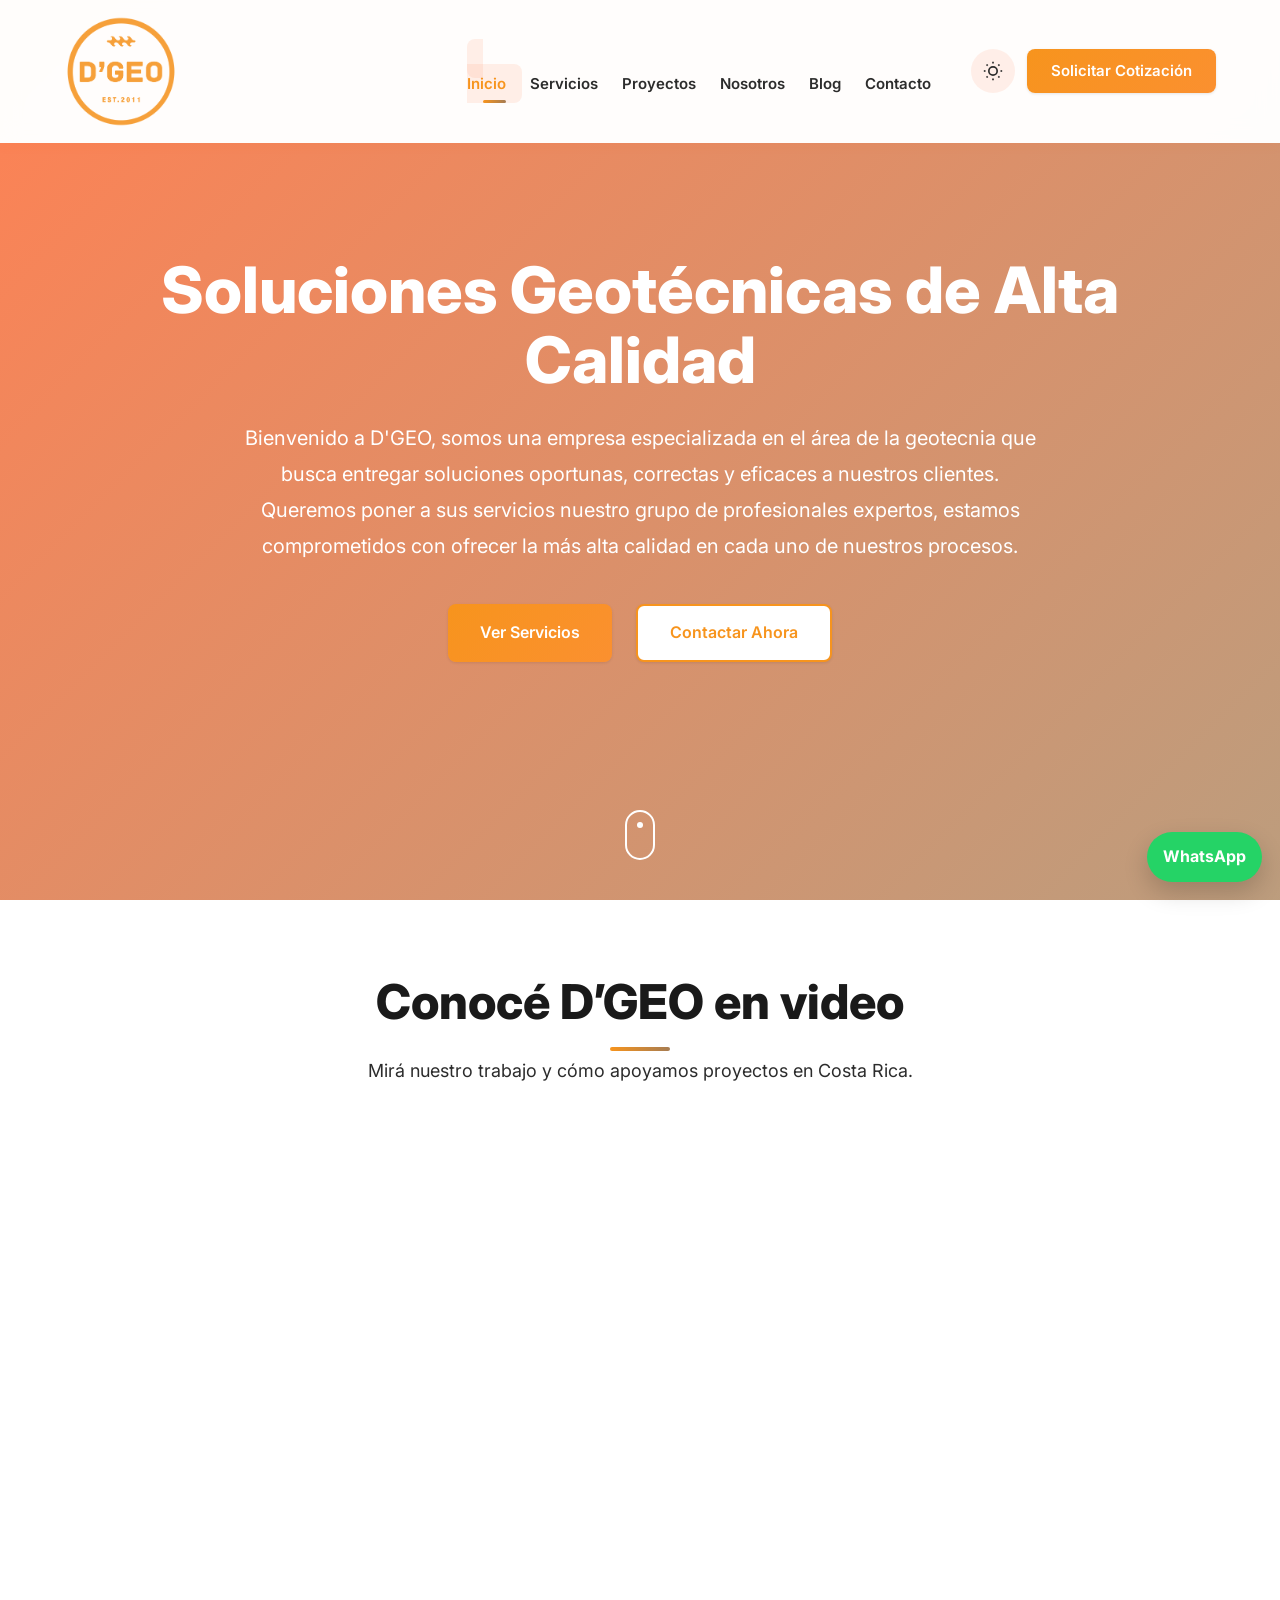
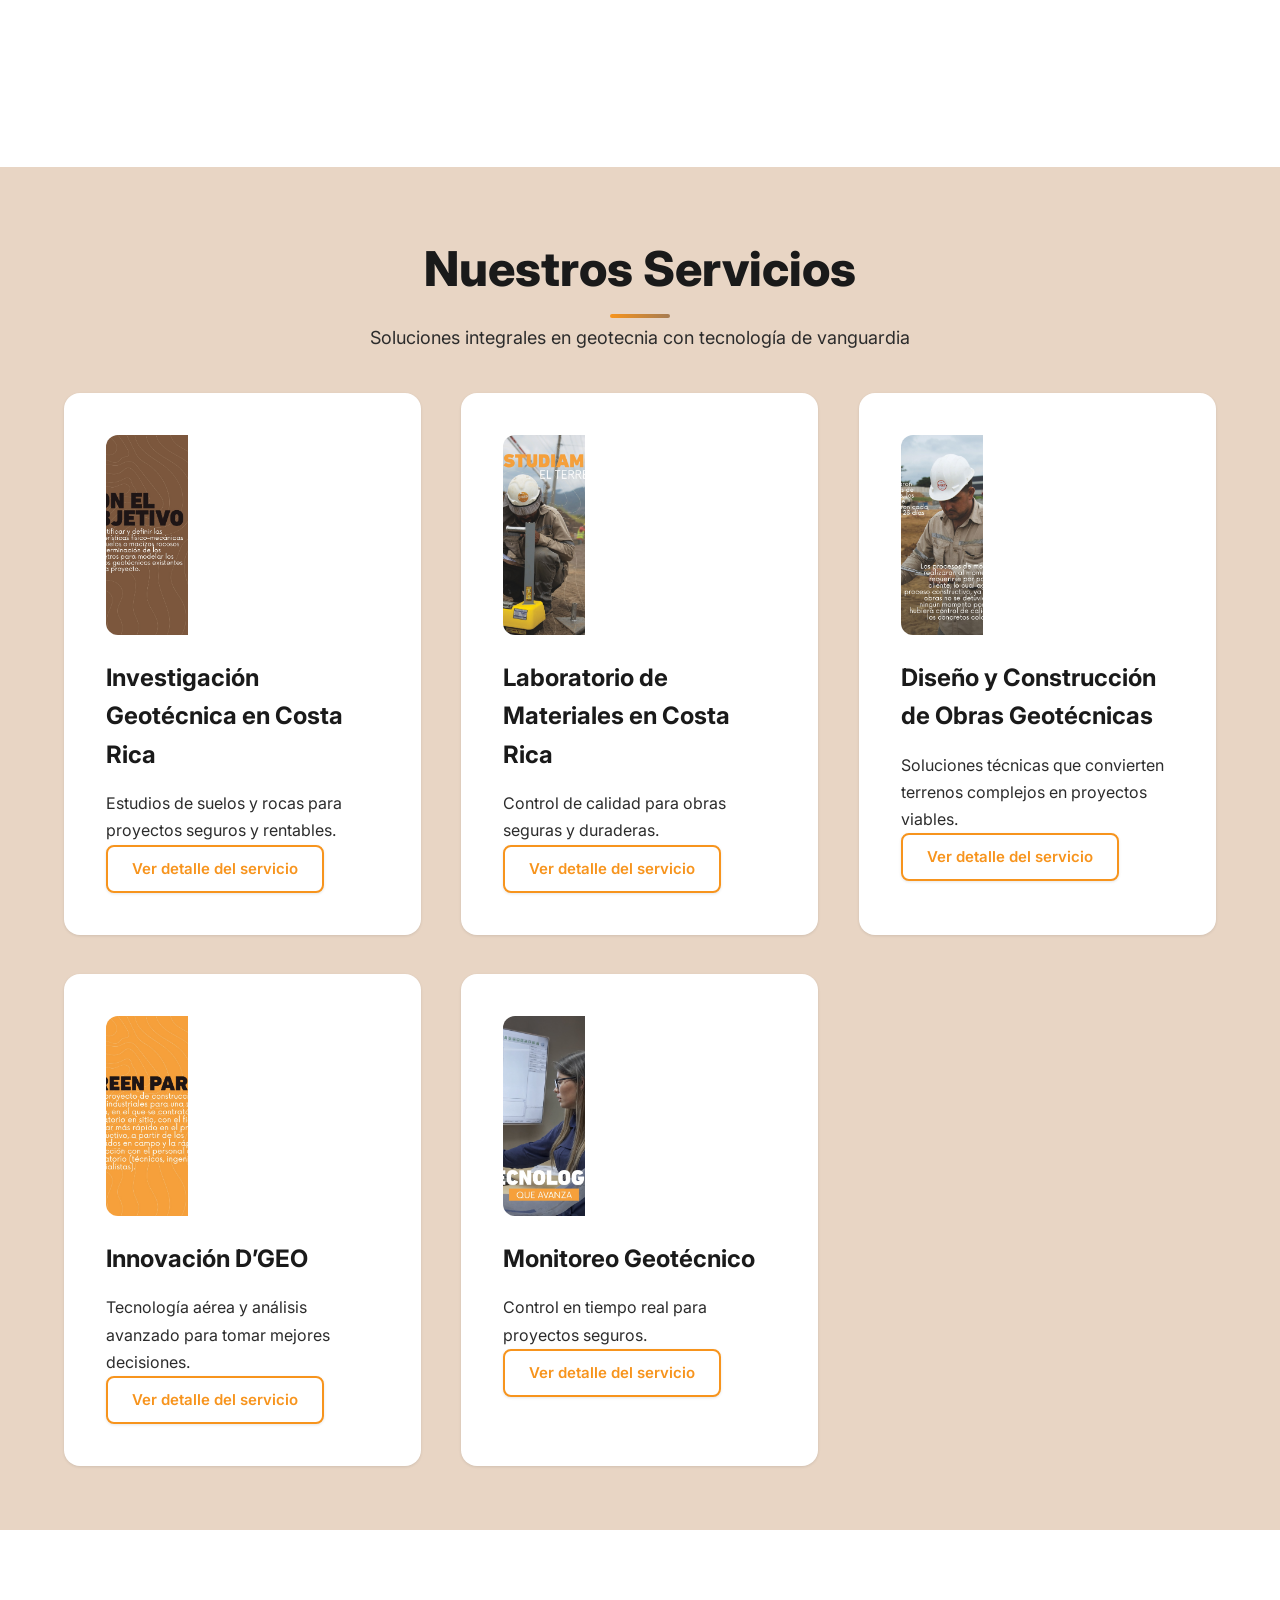
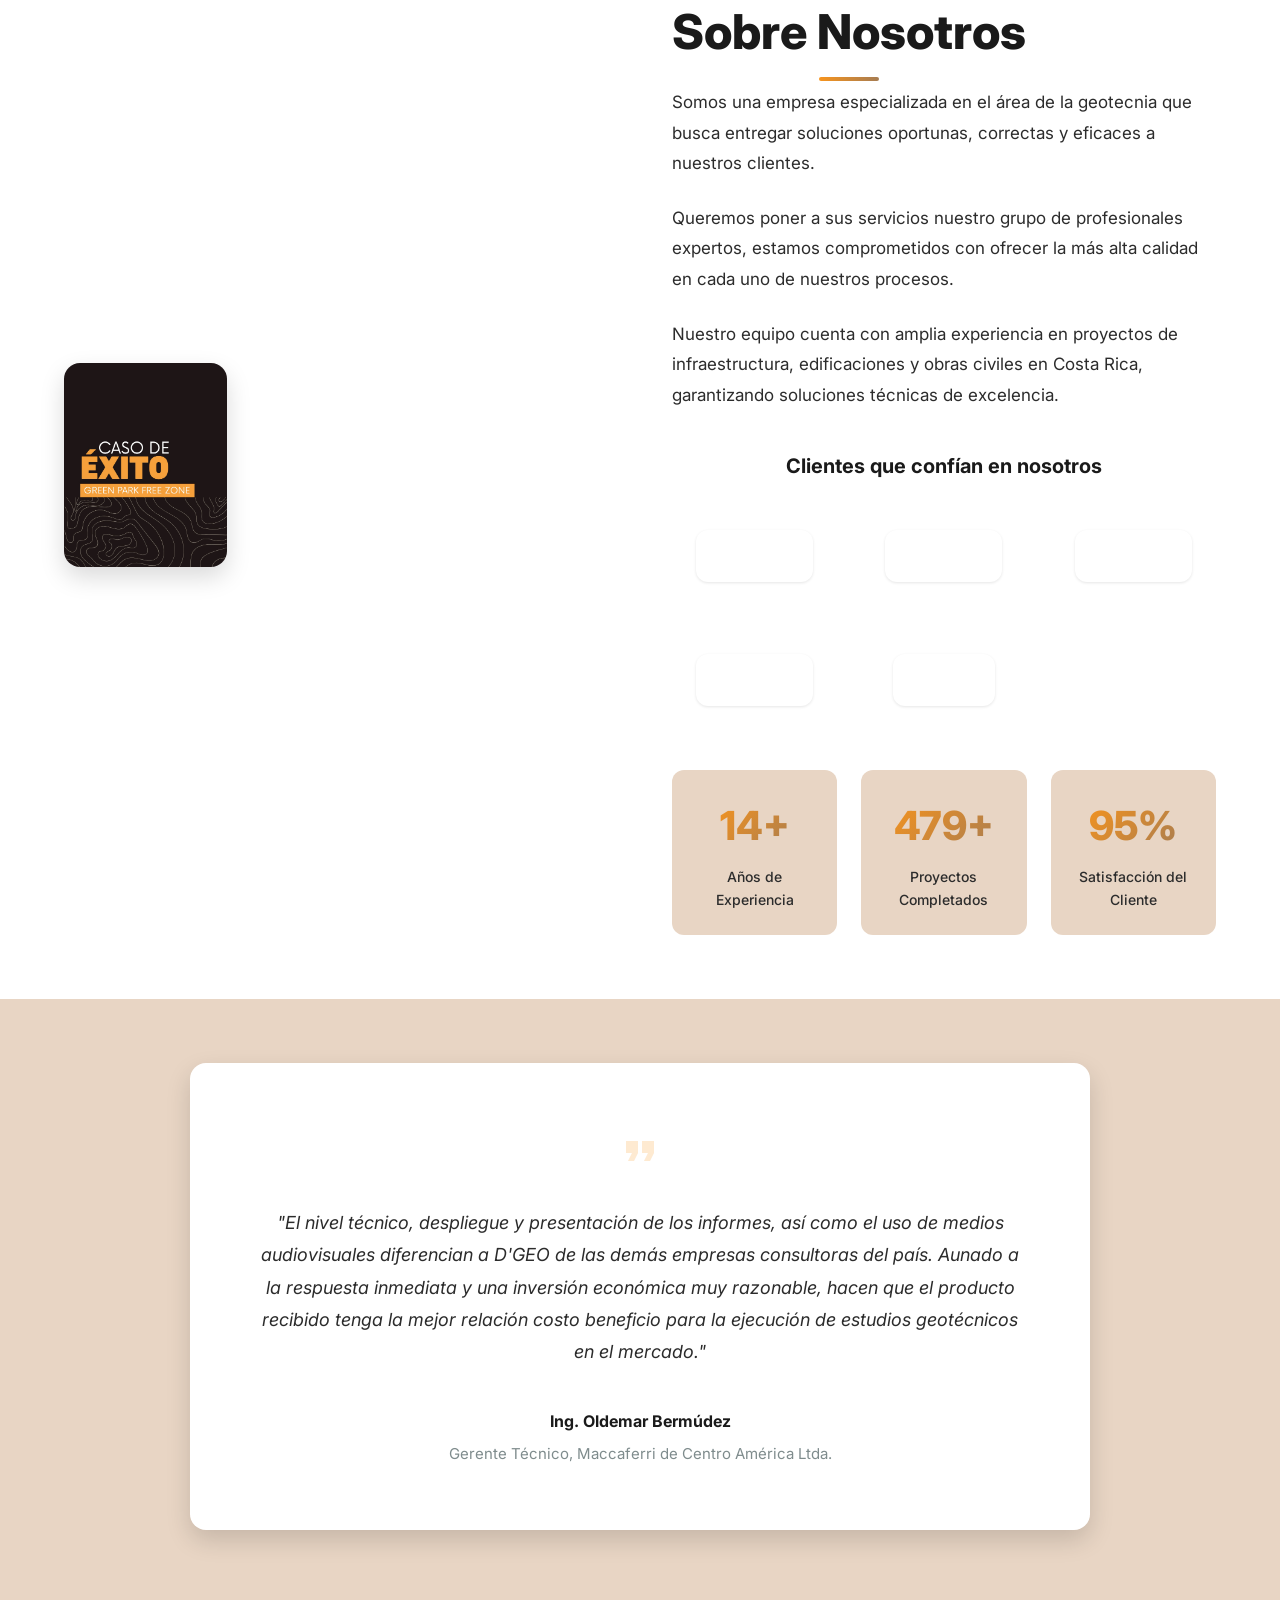
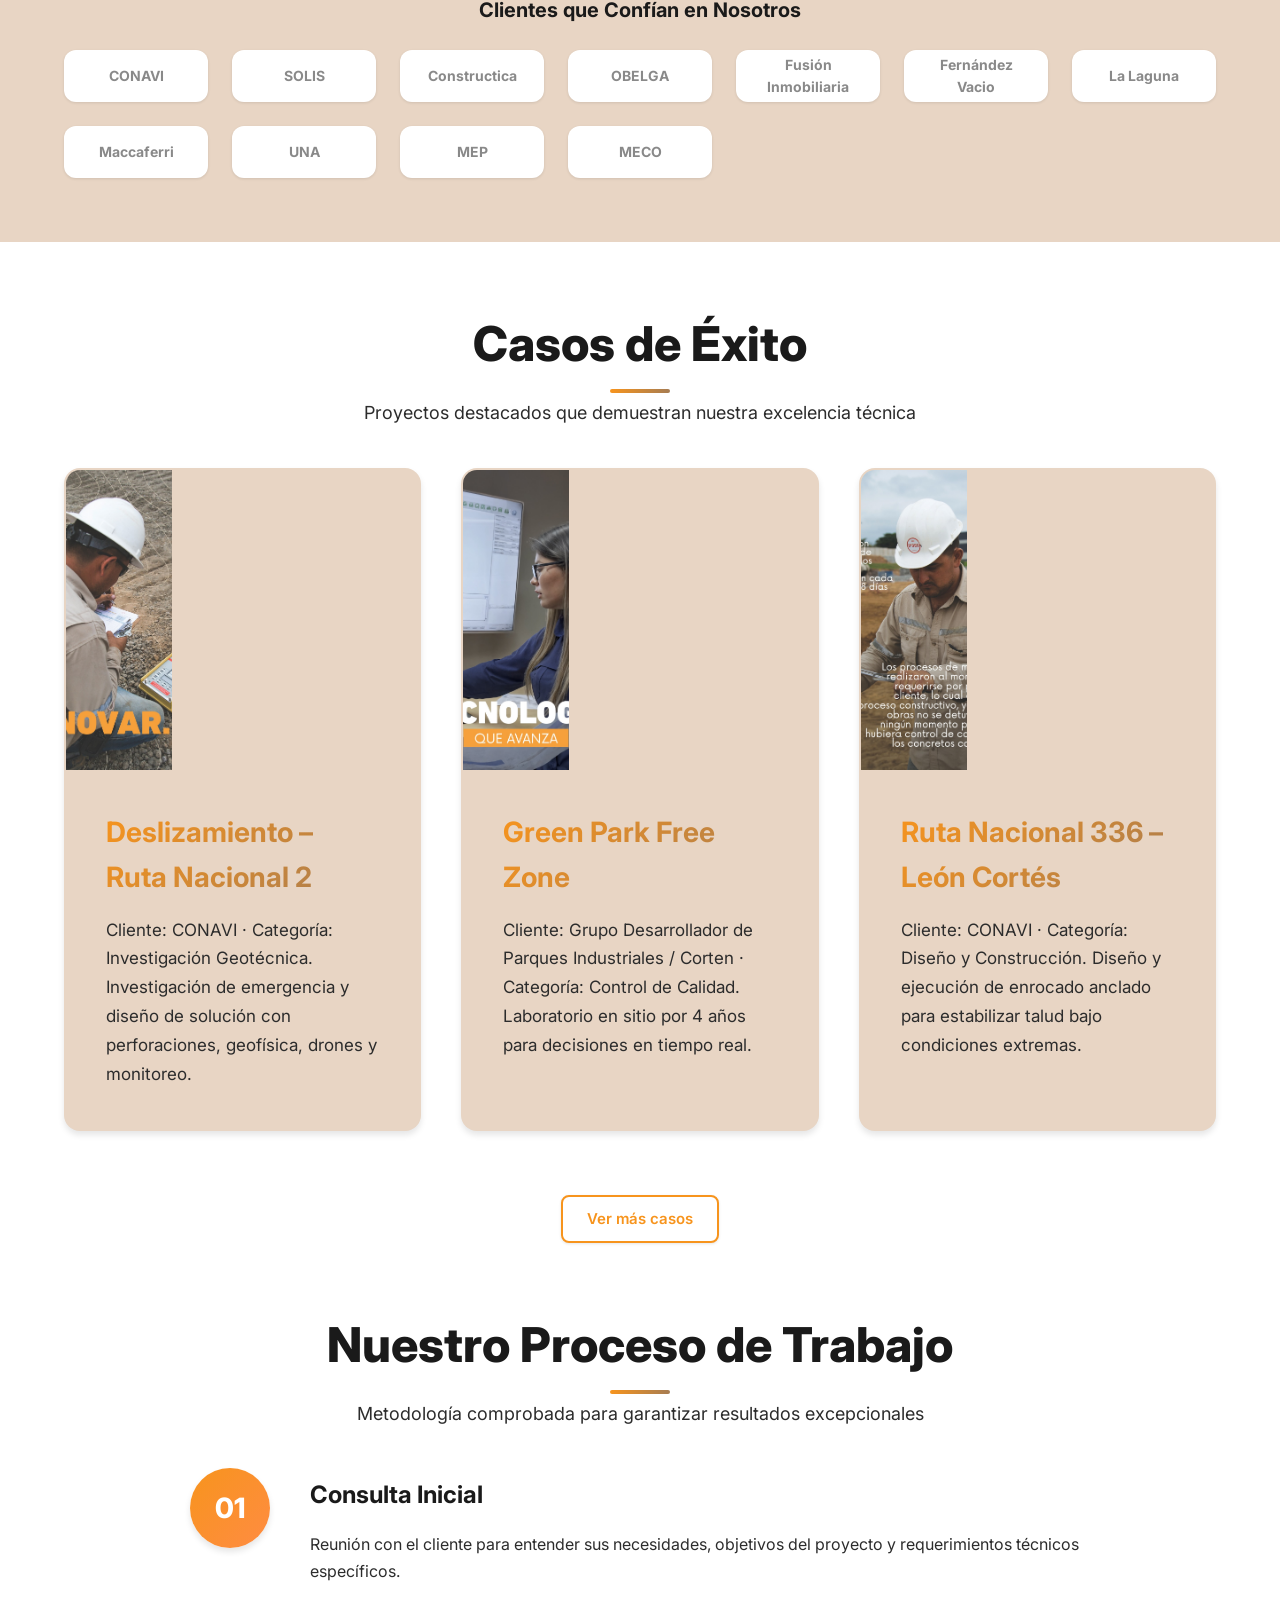
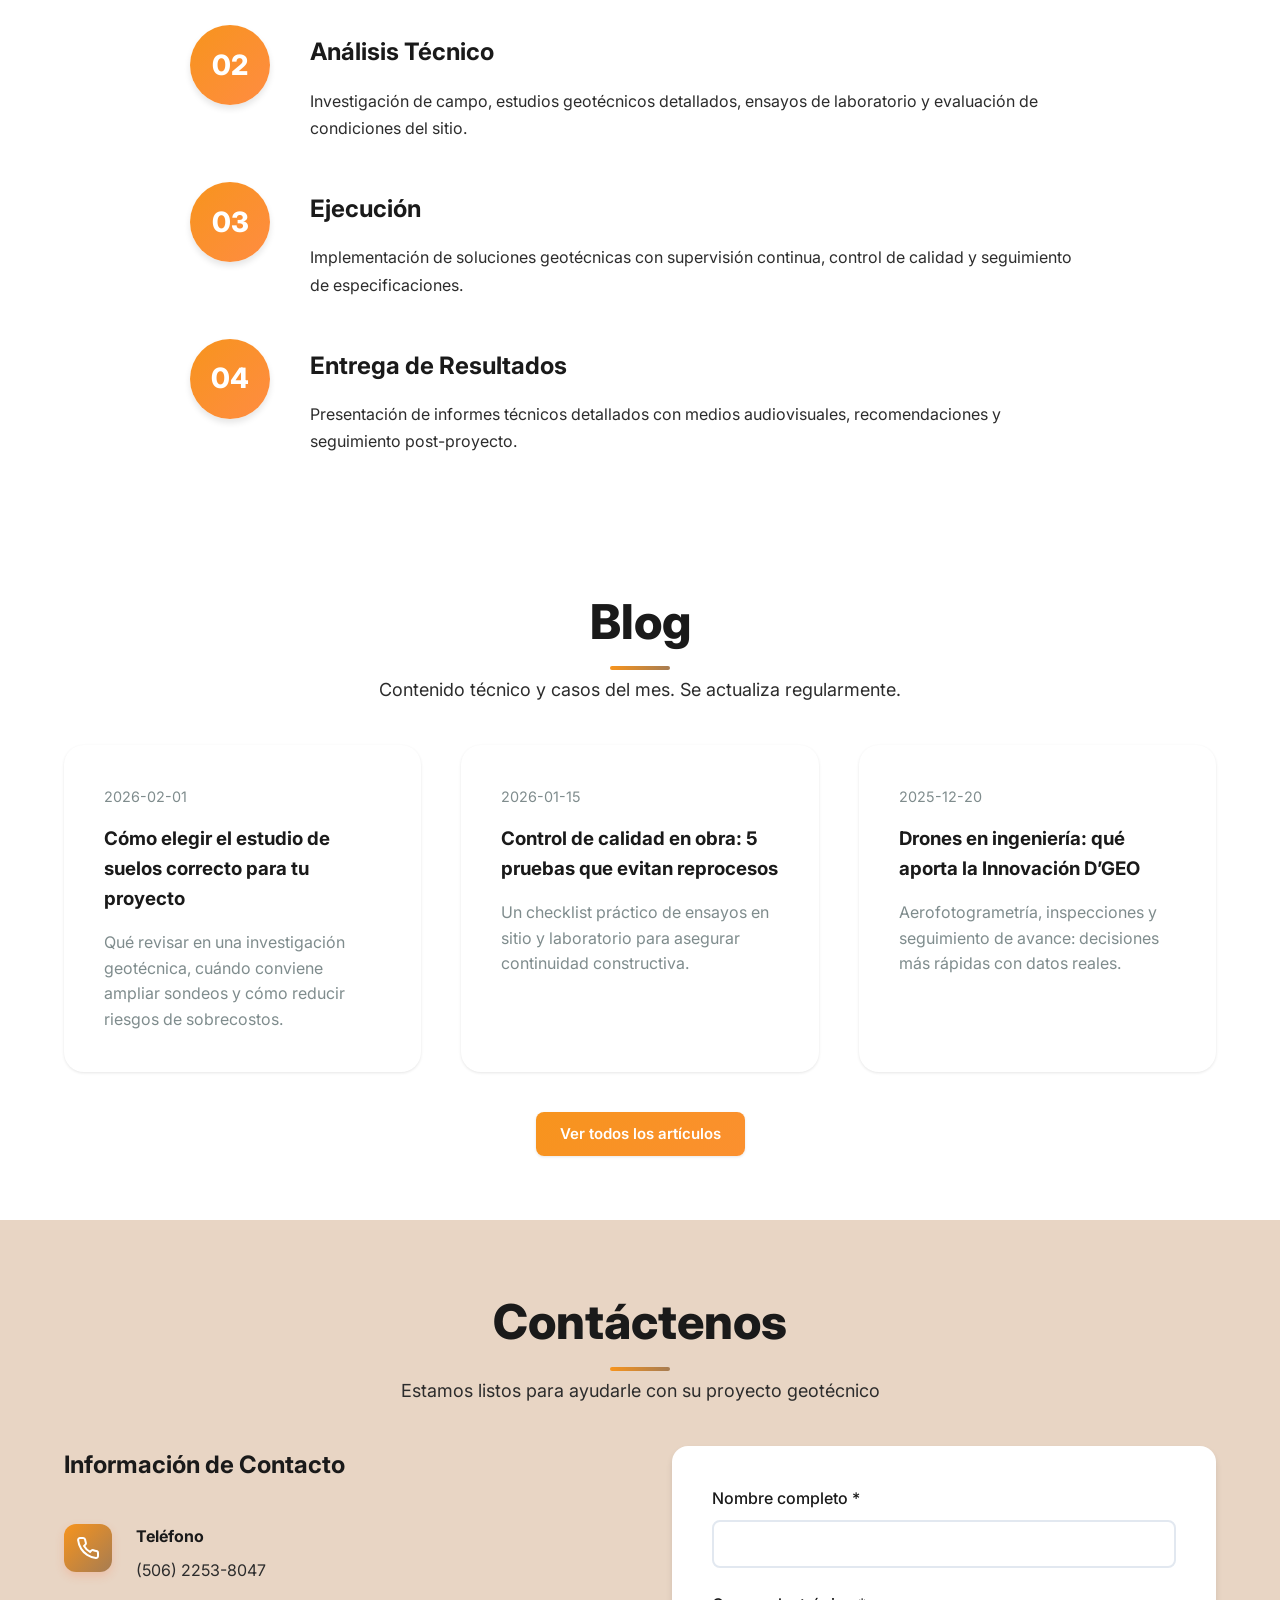
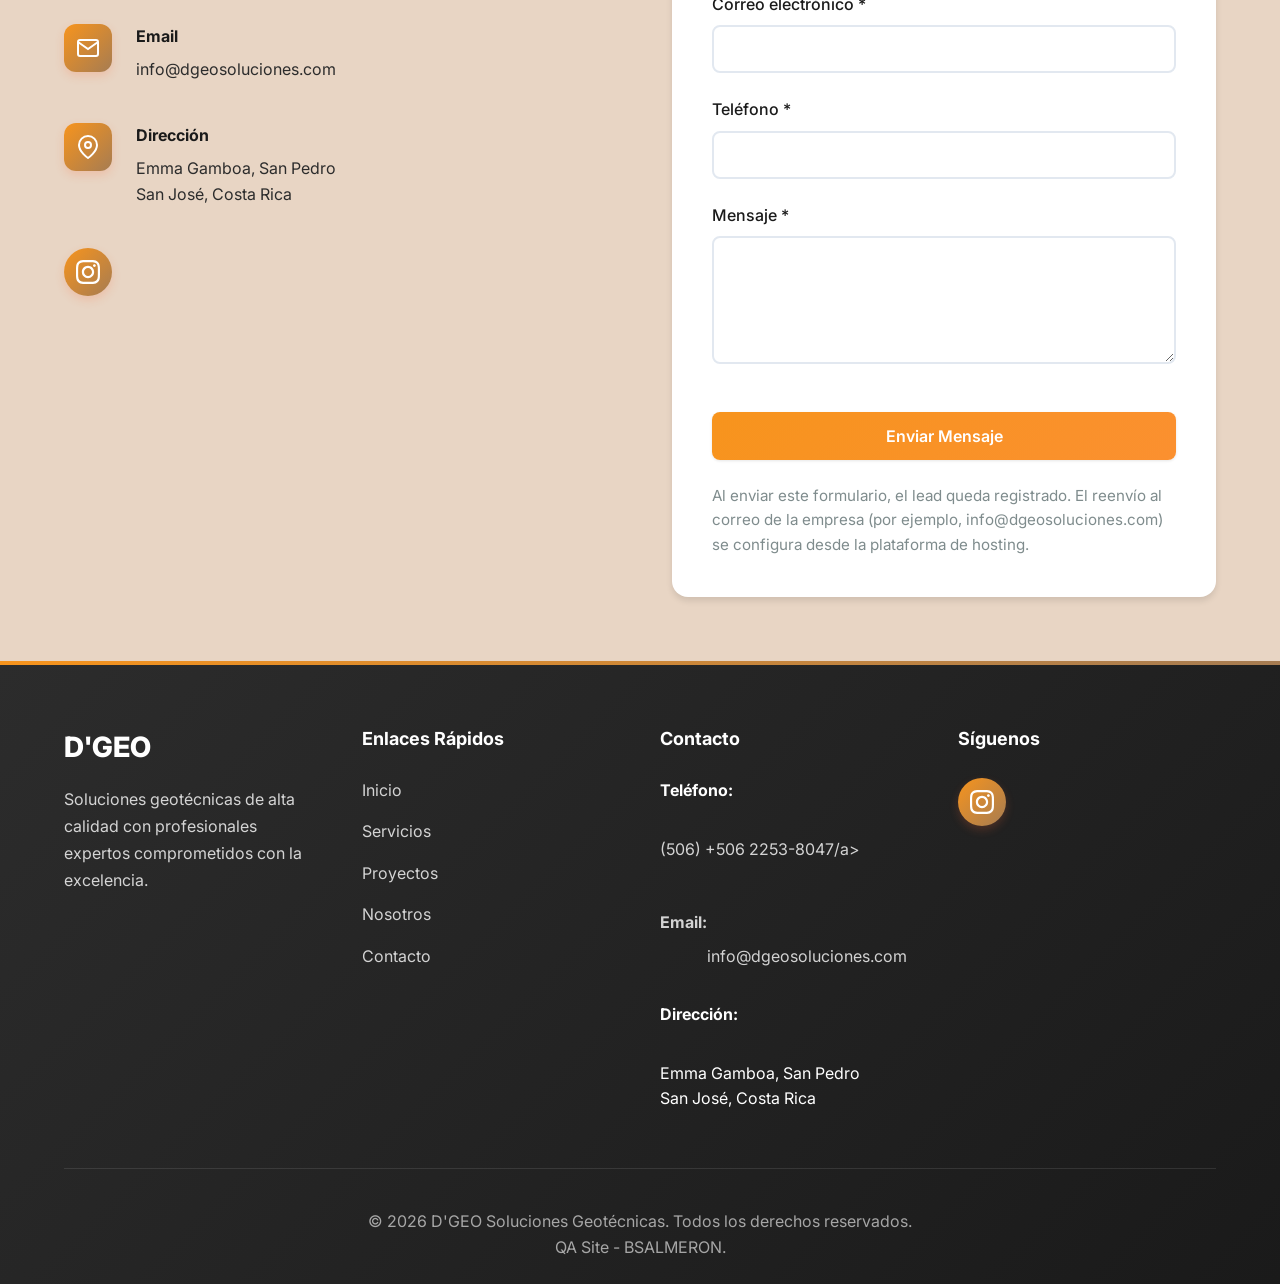
==== commit adc24748: "Update index.html" ====
--- a/index.html
+++ b/index.html
@@ -93,7 +93,7 @@
 </div>
 </section>
 <!-- Servicios Section -->
-<section class="video-showcase" id="video"><div class="container"><div class="section-header"><h2 class="section-title">Conocé D’GEO en video</h2><p class="section-subtitle">Mirá nuestro trabajo y cómo apoyamos proyectos en Costa Rica.</p></div><div class="video-wrapper"><iframe width="1013" height="570" src="https://www.youtube.com/embed/_ujs9vzI9_s?rel=0&modestbranding=1&autoplay=1&mute=1&playsinline=1" title="Somos DGEO Soluciones" frameborder="0" allow="accelerometer; autoplay; clipboard-write; encrypted-media; gyroscope; picture-in-picture; web-share" referrerpolicy="strict-origin-when-cross-origin" allowfullscreen></iframe></div></div></section><section class="services" id="servicios">
+<section class="video-showcase" id="video"><div class="container"><div class="section-header"><h2 class="section-title">Conocé D’GEO en video</h2><p class="section-subtitle">Mirá nuestro trabajo y cómo apoyamos proyectos en Costa Rica.</p></div><div class="video-wrapper"><iframe width="1013" height="570" src="https://www.youtube.com/embed/_ujs9vzI9_s?rel=0&modestbranding=1&autoplay=1&mute=0&playsinline=1" title="Somos DGEO Soluciones" frameborder="0" allow="accelerometer; autoplay; clipboard-write; encrypted-media; gyroscope; picture-in-picture; web-share" referrerpolicy="strict-origin-when-cross-origin" allowfullscreen></iframe></div></div></section><section class="services" id="servicios">
 <div class="container">
 <div class="section-header">
 <h2 class="section-title">Nuestros Servicios</h2>
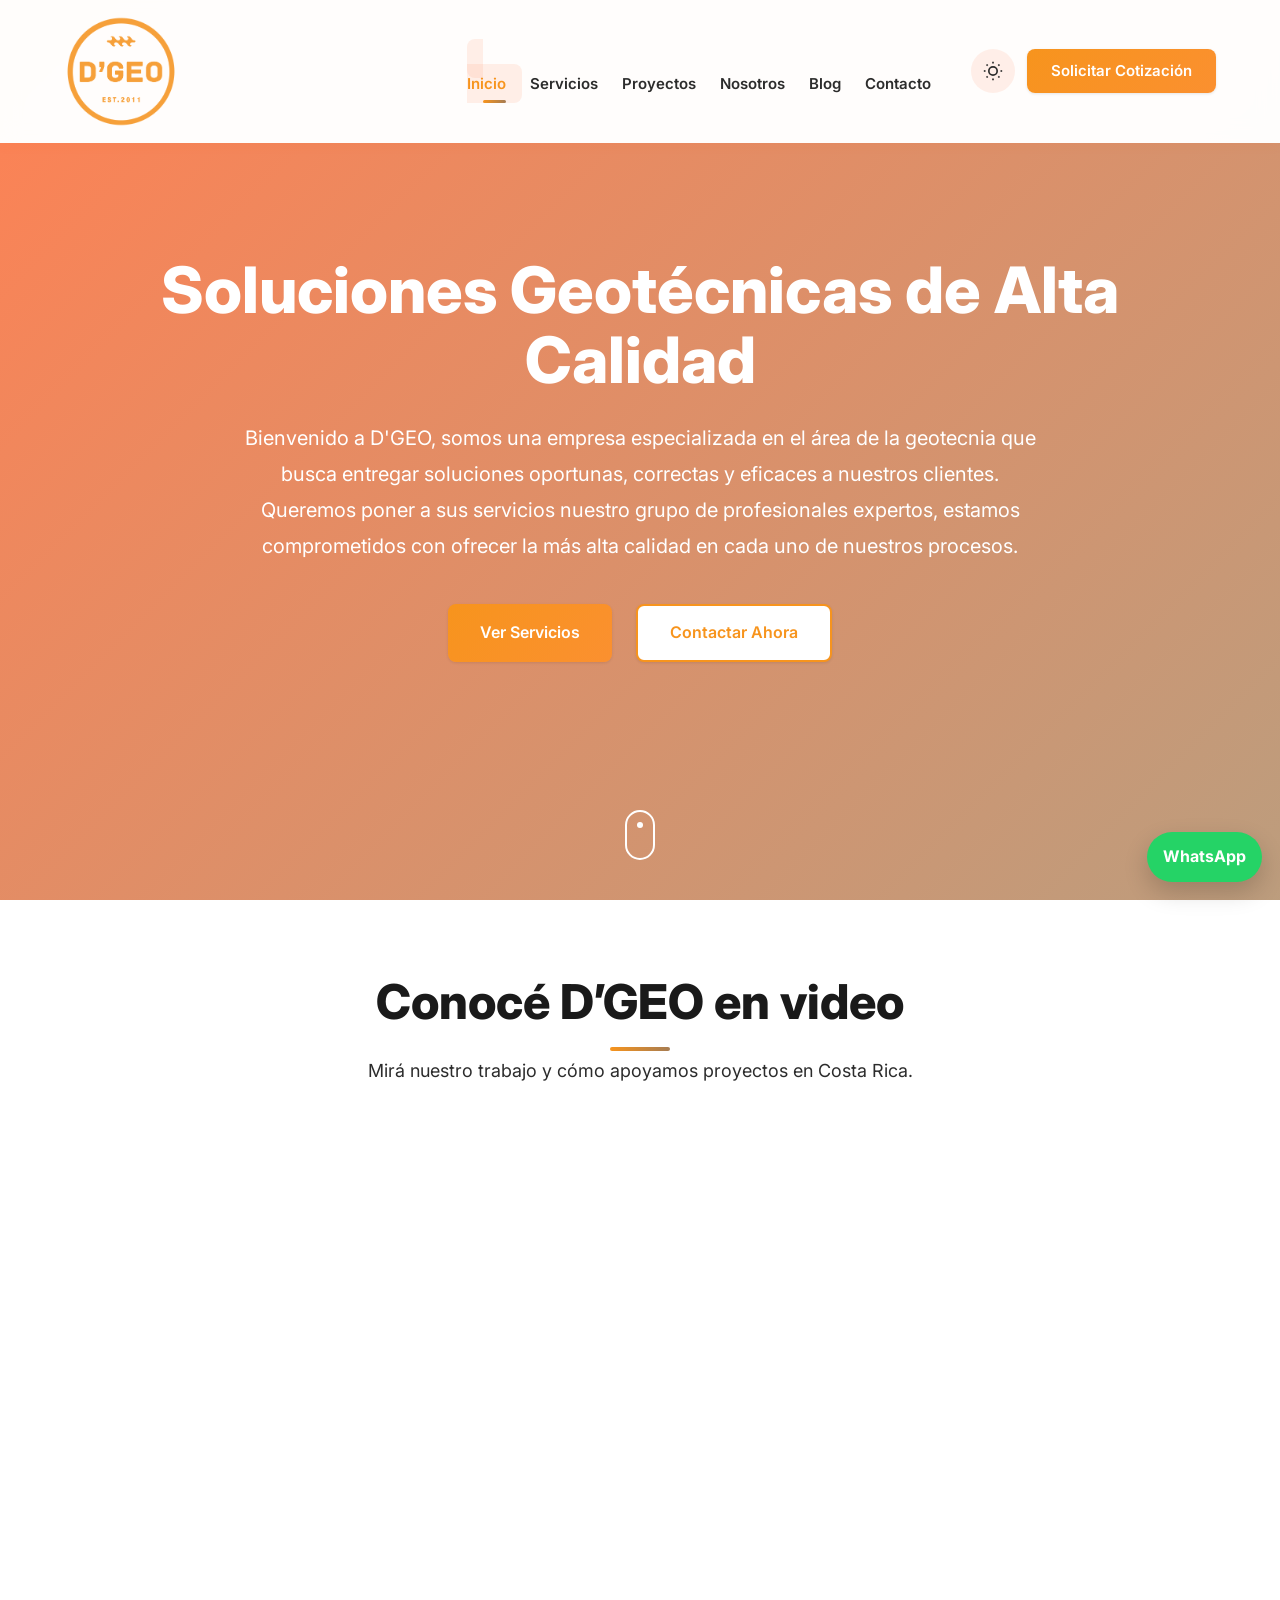
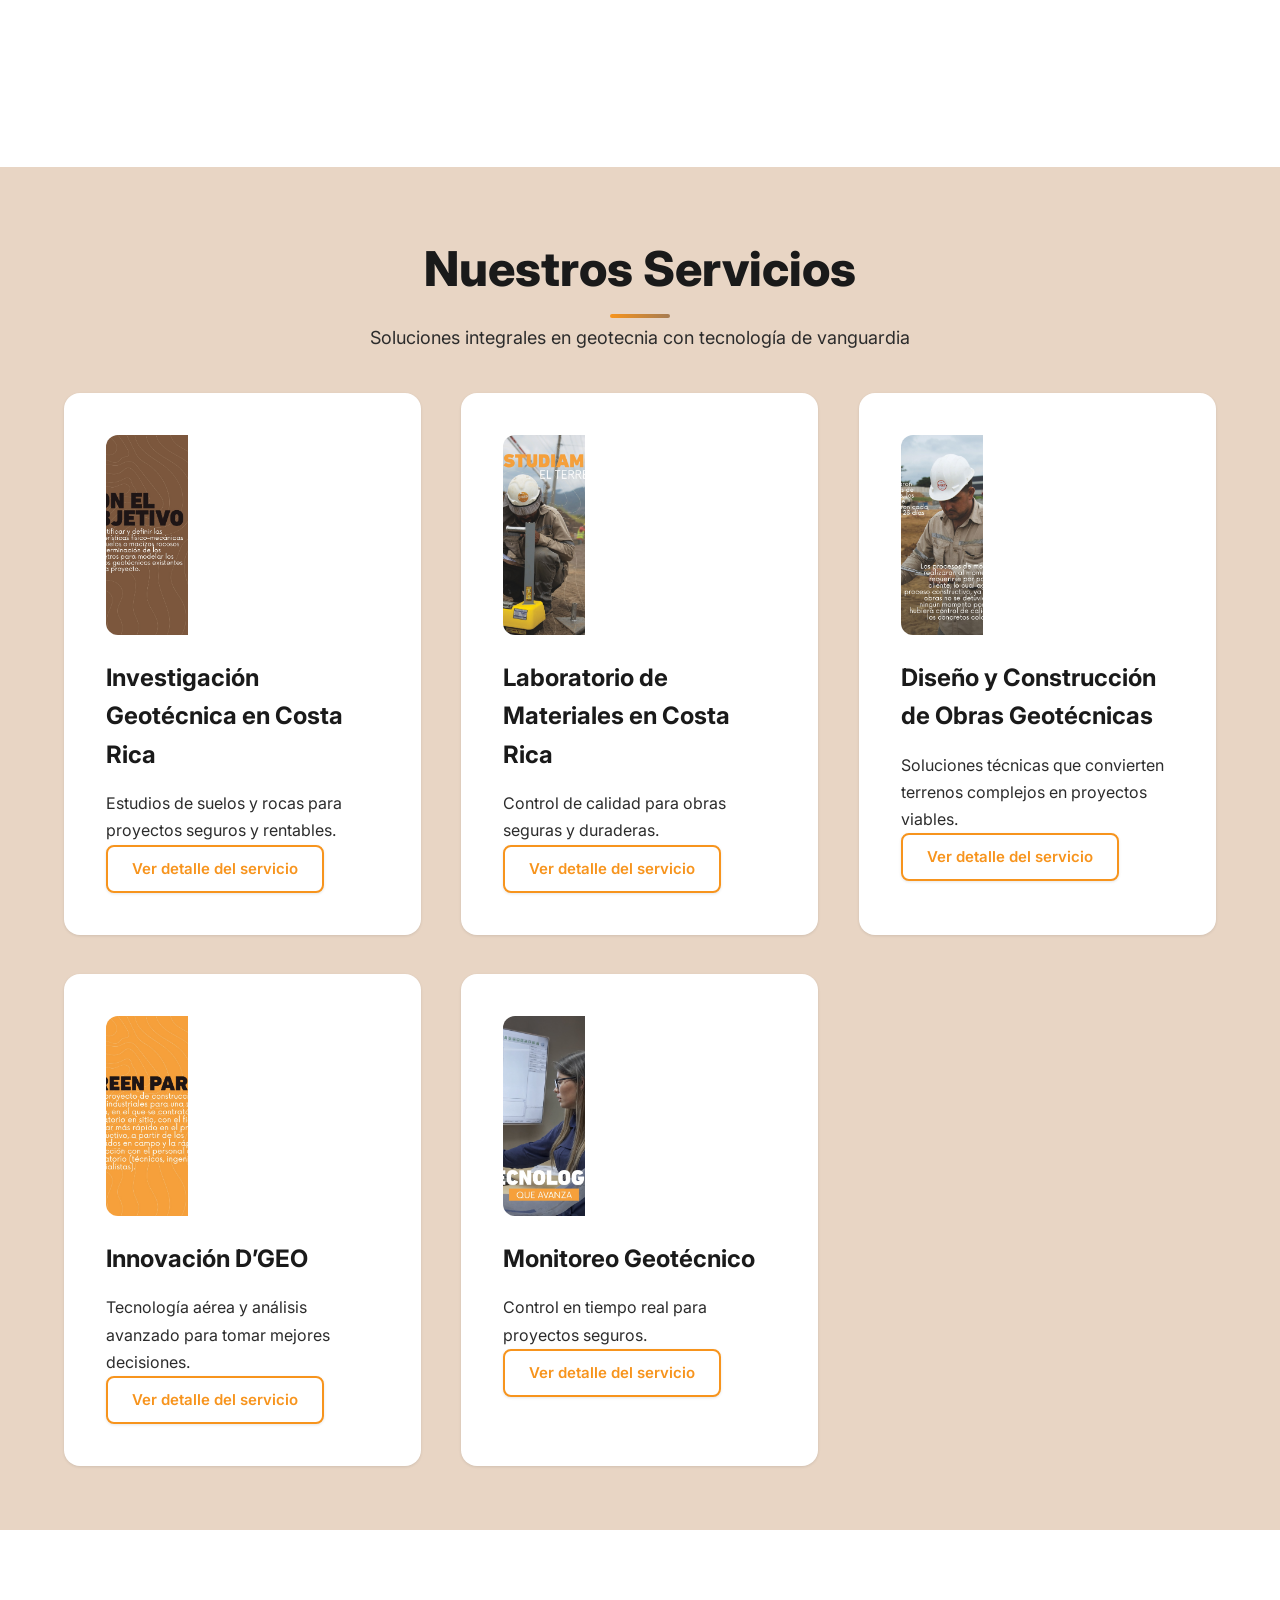
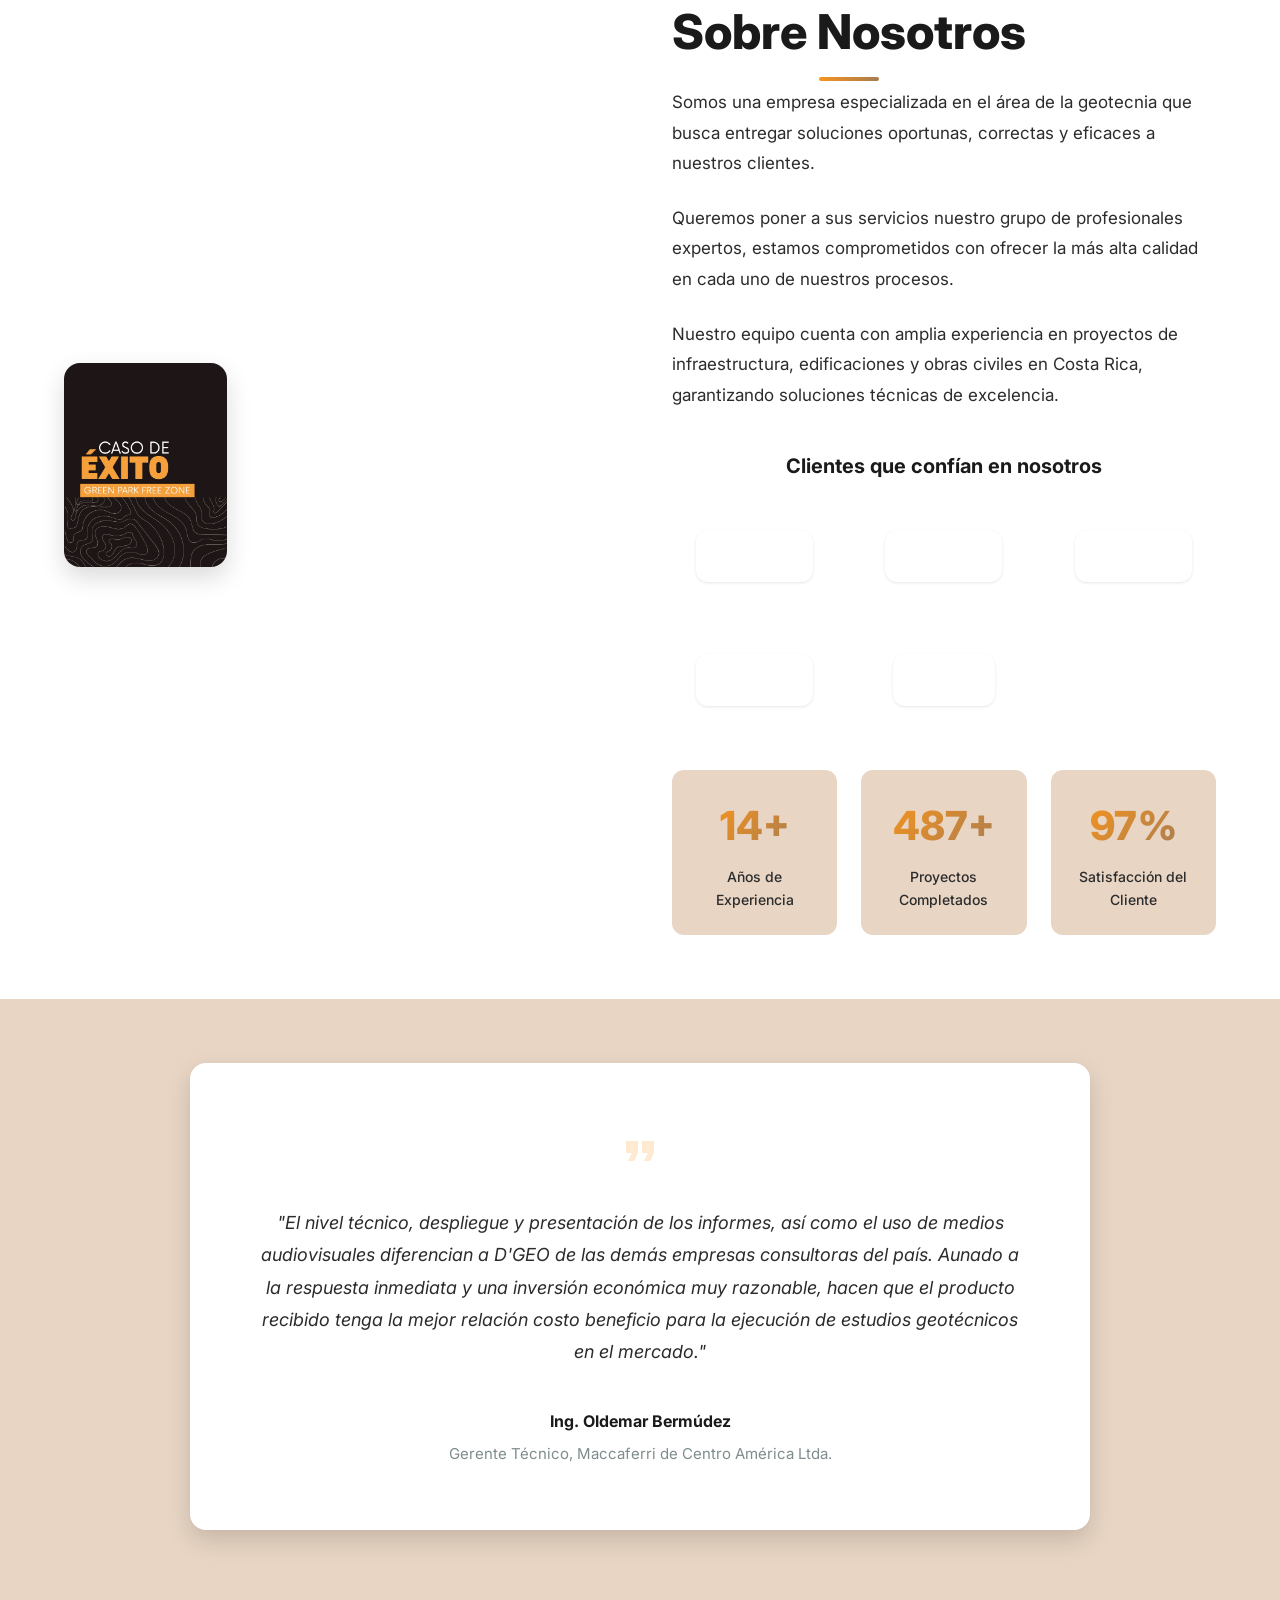
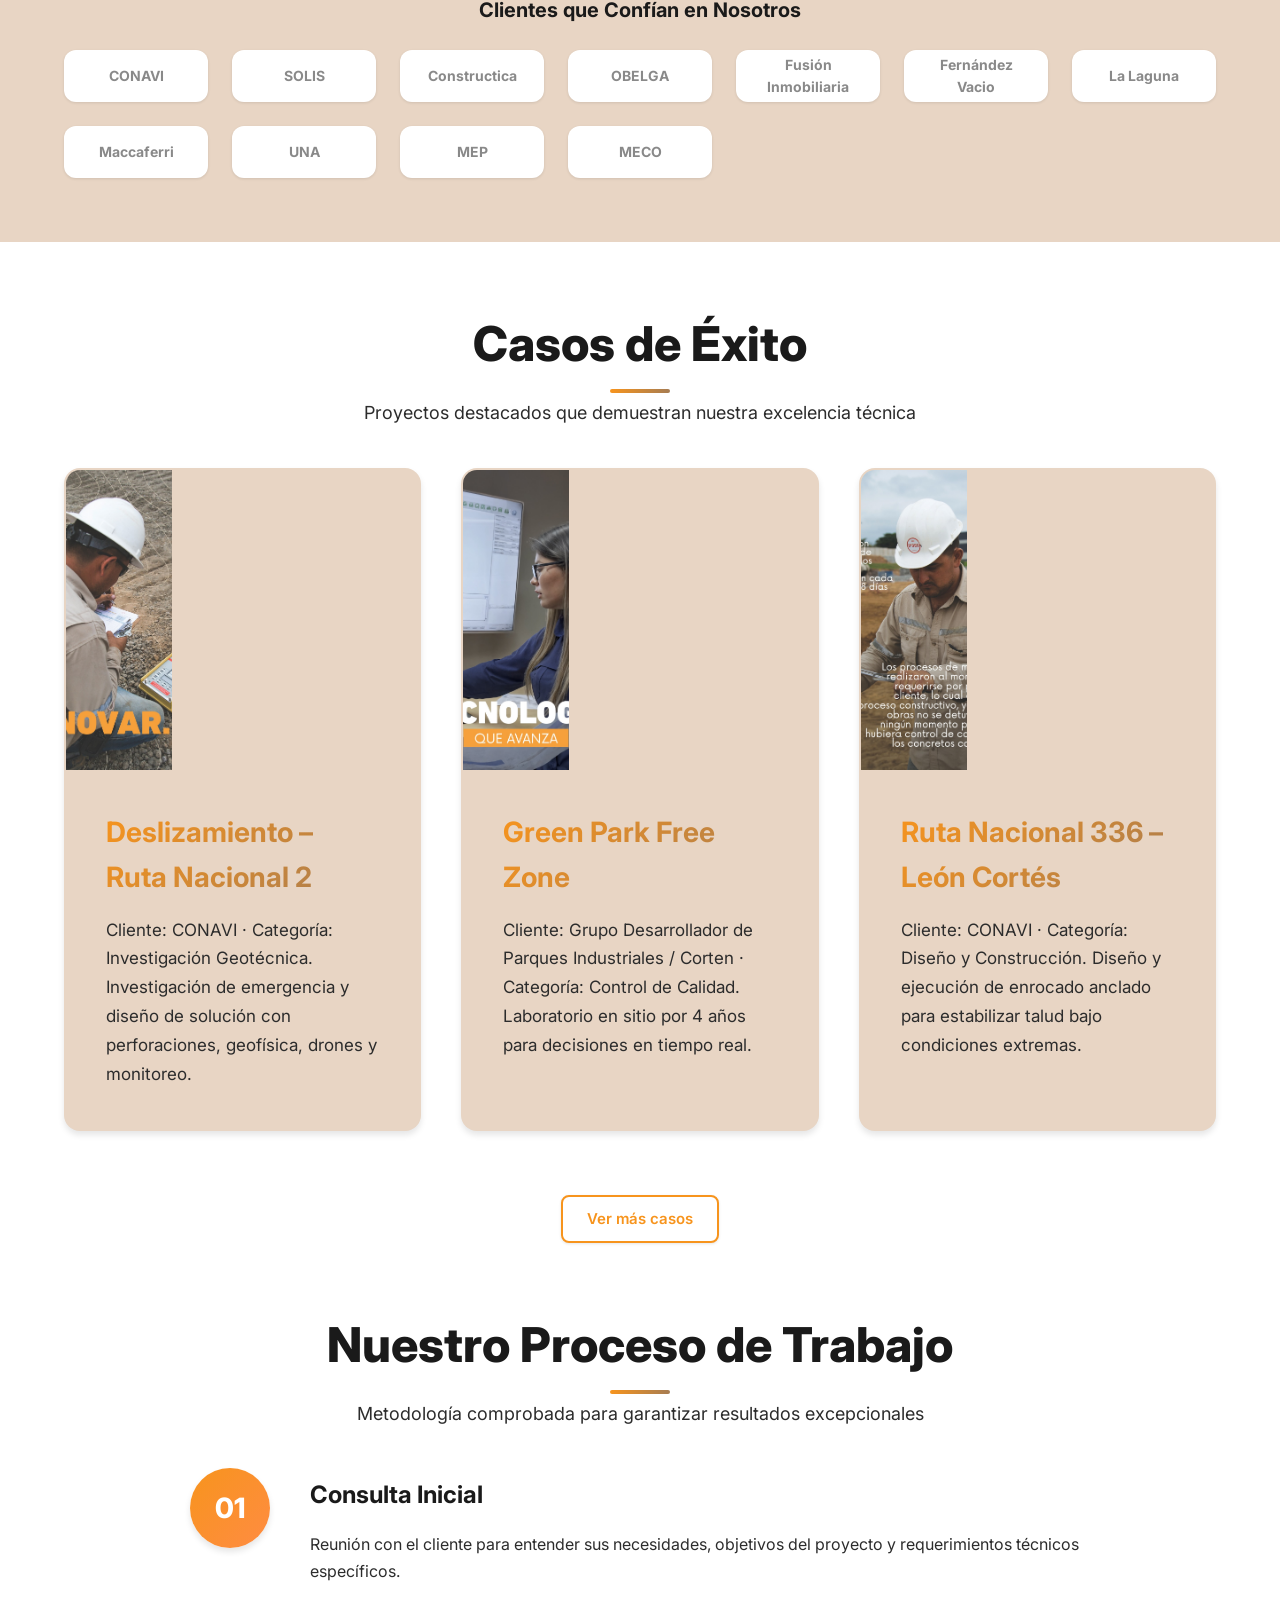
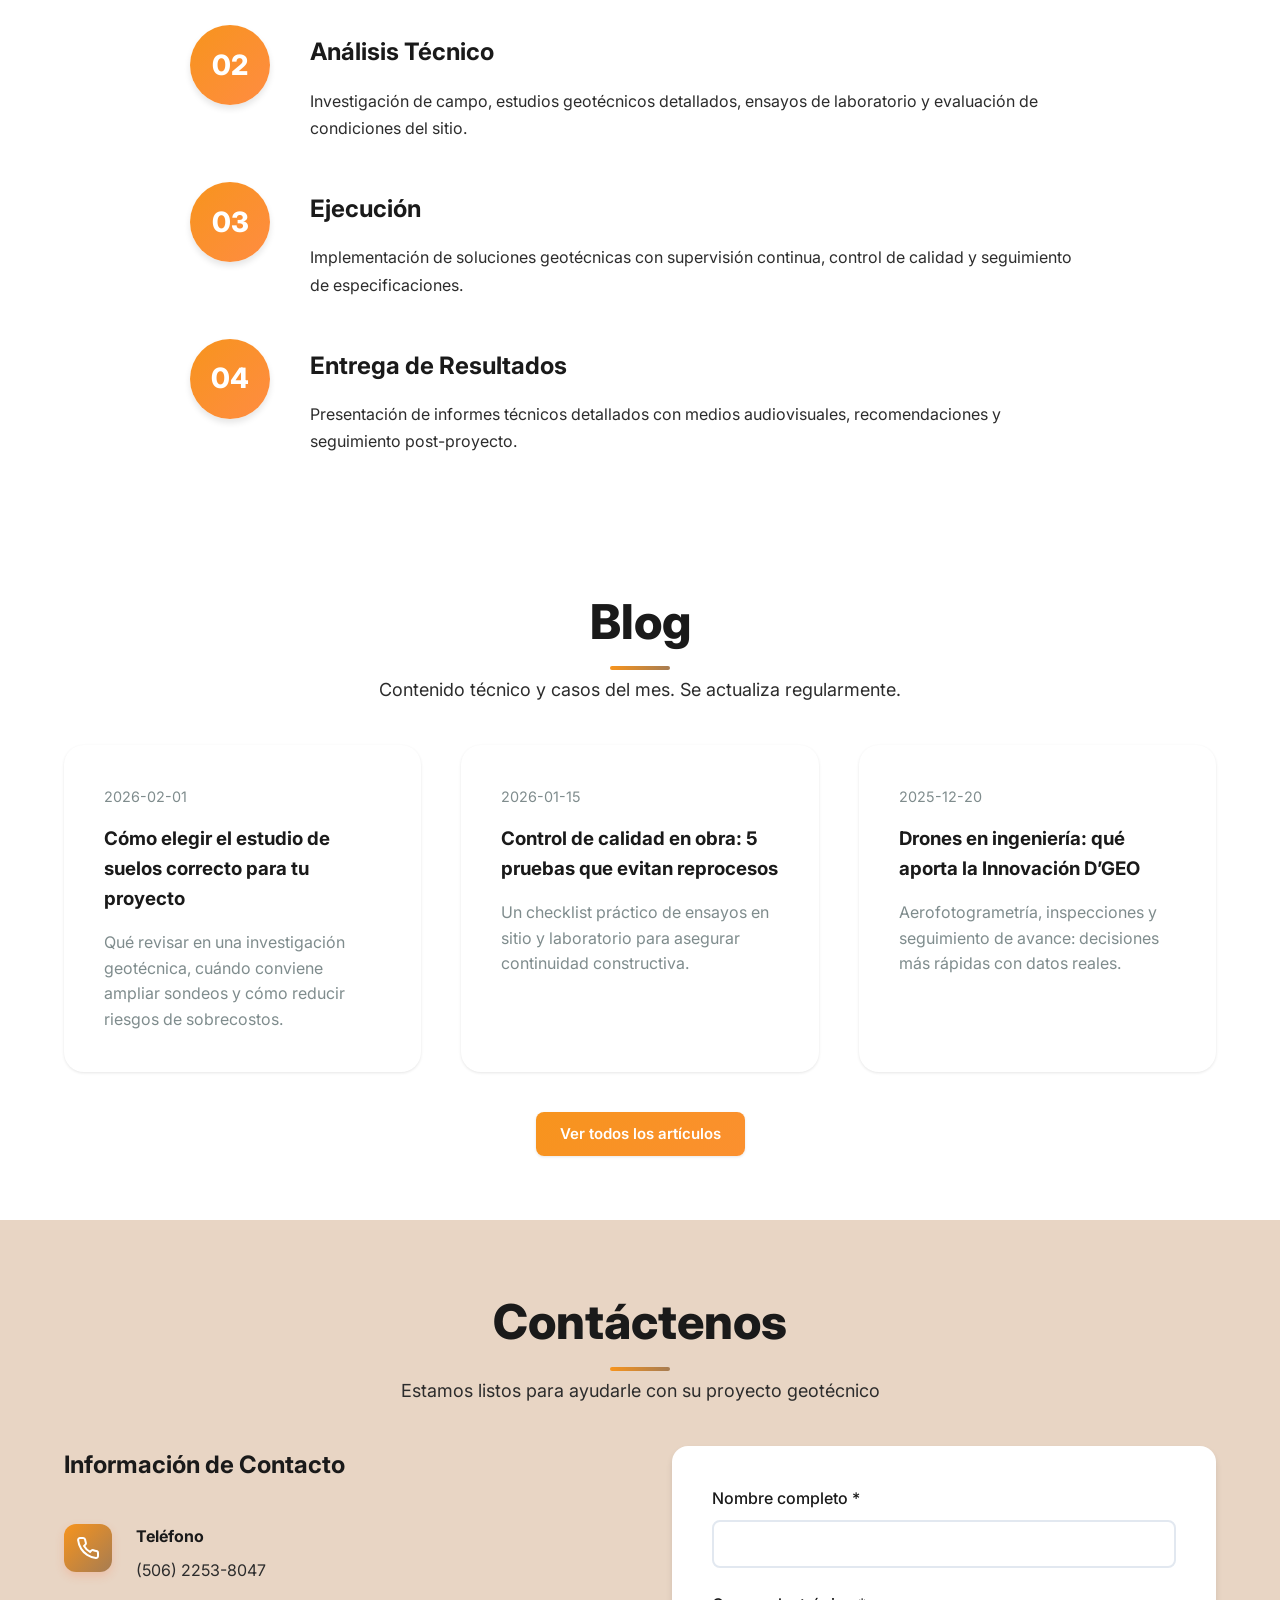
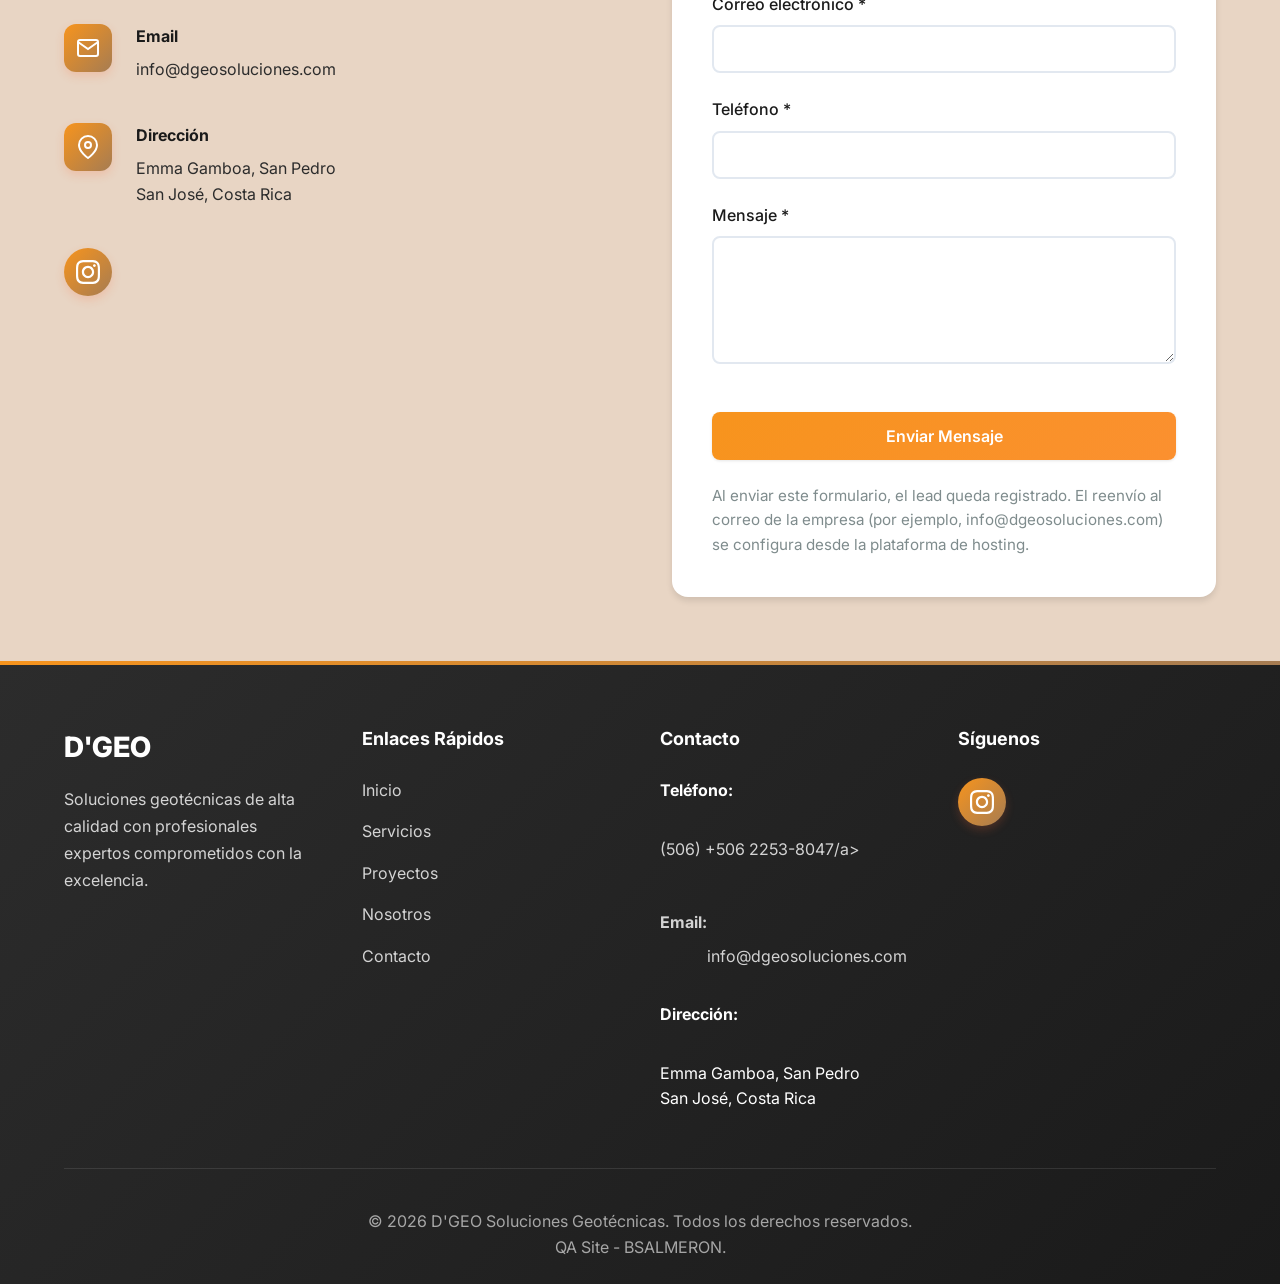
==== commit 661344b9: "Update index.html" ====
--- a/index.html
+++ b/index.html
@@ -93,7 +93,7 @@
 </div>
 </section>
 <!-- Servicios Section -->
-<section class="video-showcase" id="video"><div class="container"><div class="section-header"><h2 class="section-title">Conocé D’GEO en video</h2><p class="section-subtitle">Mirá nuestro trabajo y cómo apoyamos proyectos en Costa Rica.</p></div><div class="video-wrapper"><iframe width="1013" height="570" src="https://www.youtube.com/embed/_ujs9vzI9_s?rel=0&modestbranding=1&autoplay=1&mute=0&playsinline=1" title="Somos DGEO Soluciones" frameborder="0" allow="accelerometer; autoplay; clipboard-write; encrypted-media; gyroscope; picture-in-picture; web-share" referrerpolicy="strict-origin-when-cross-origin" allowfullscreen></iframe></div></div></section><section class="services" id="servicios">
+<section class="video-showcase" id="video"><div class="container"><div class="section-header"><h2 class="section-title">Conocé D’GEO en video</h2><p class="section-subtitle">Mirá nuestro trabajo y cómo apoyamos proyectos en Costa Rica.</p></div><div class="video-wrapper"><iframe width="1013" height="570" src="https://www.youtube.com/embed/_ujs9vzI9_s?rel=0&modestbranding=1&autoplay=1&playsinline=1" title="Somos DGEO Soluciones" frameborder="0" allow="accelerometer; autoplay; clipboard-write; encrypted-media; gyroscope; picture-in-picture; web-share" referrerpolicy="strict-origin-when-cross-origin" allowfullscreen></iframe></div></div></section><section class="services" id="servicios">
 <div class="container">
 <div class="section-header">
 <h2 class="section-title">Nuestros Servicios</h2>
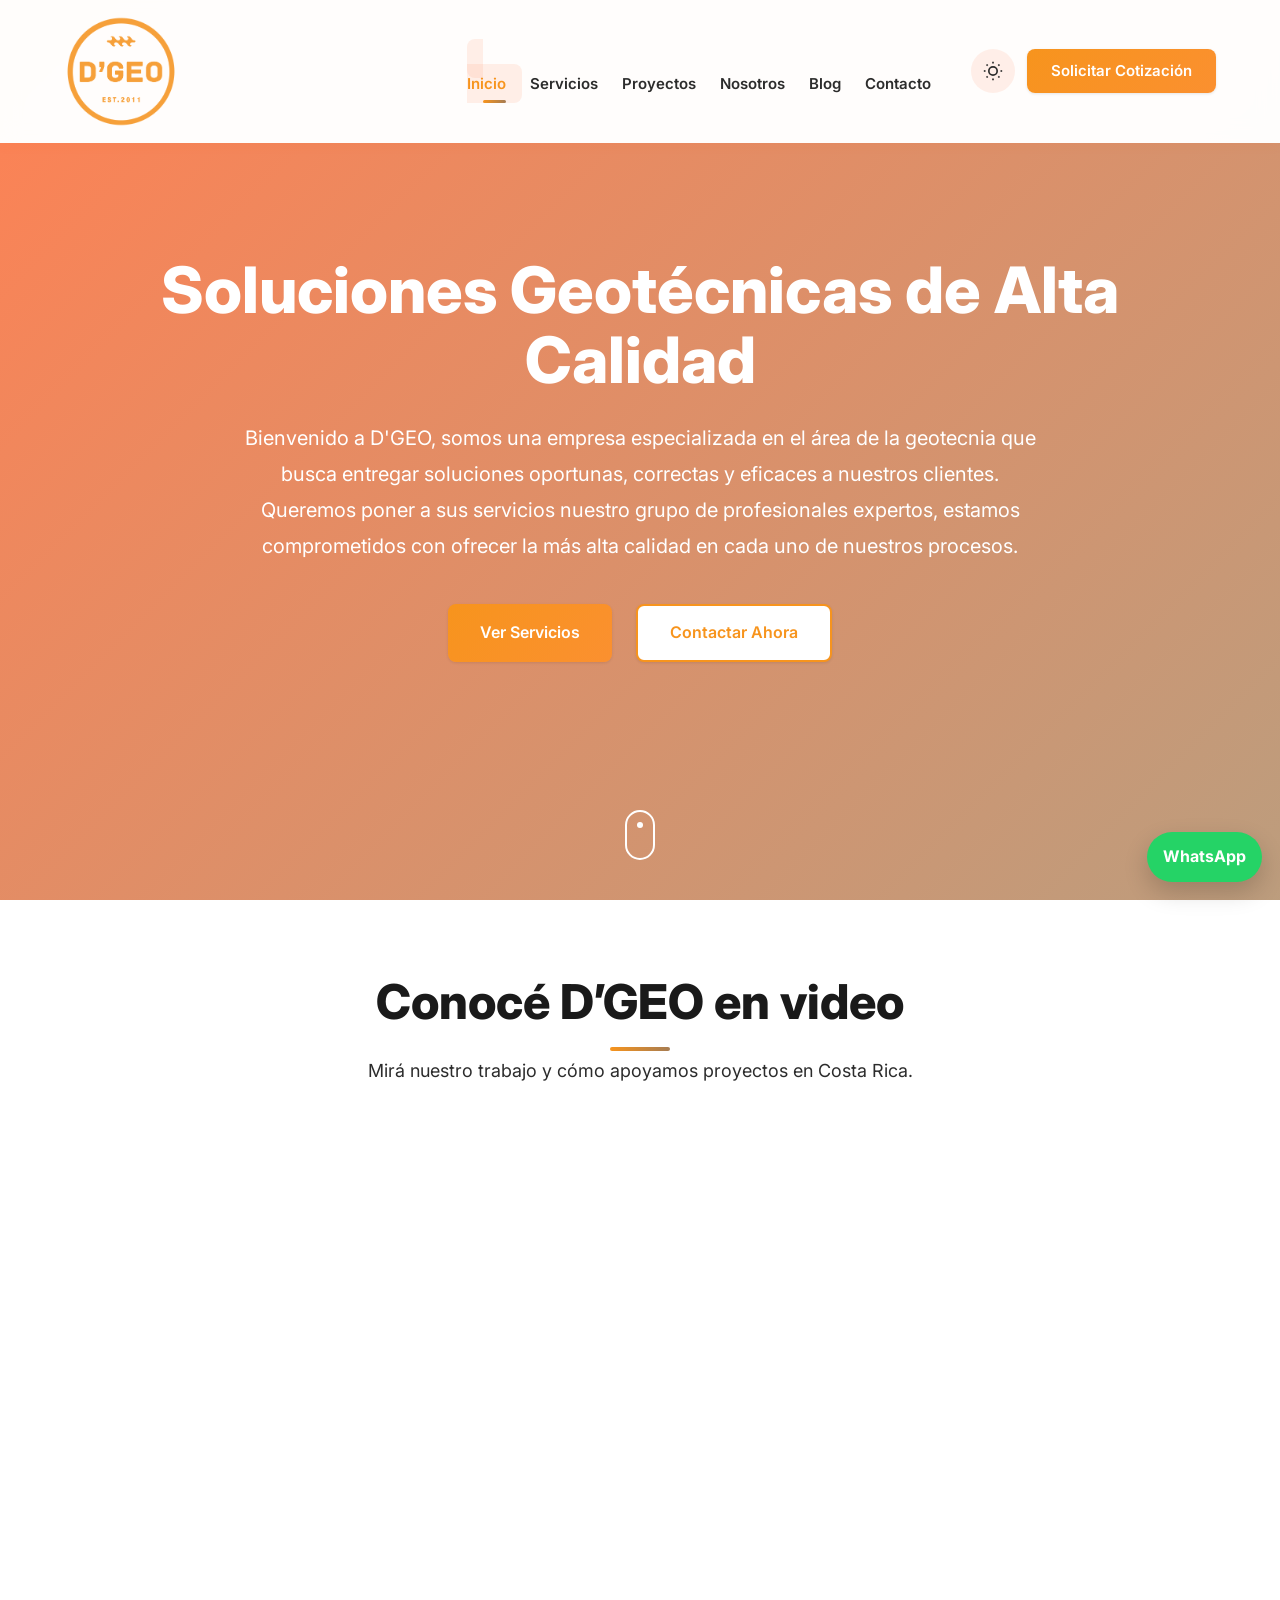
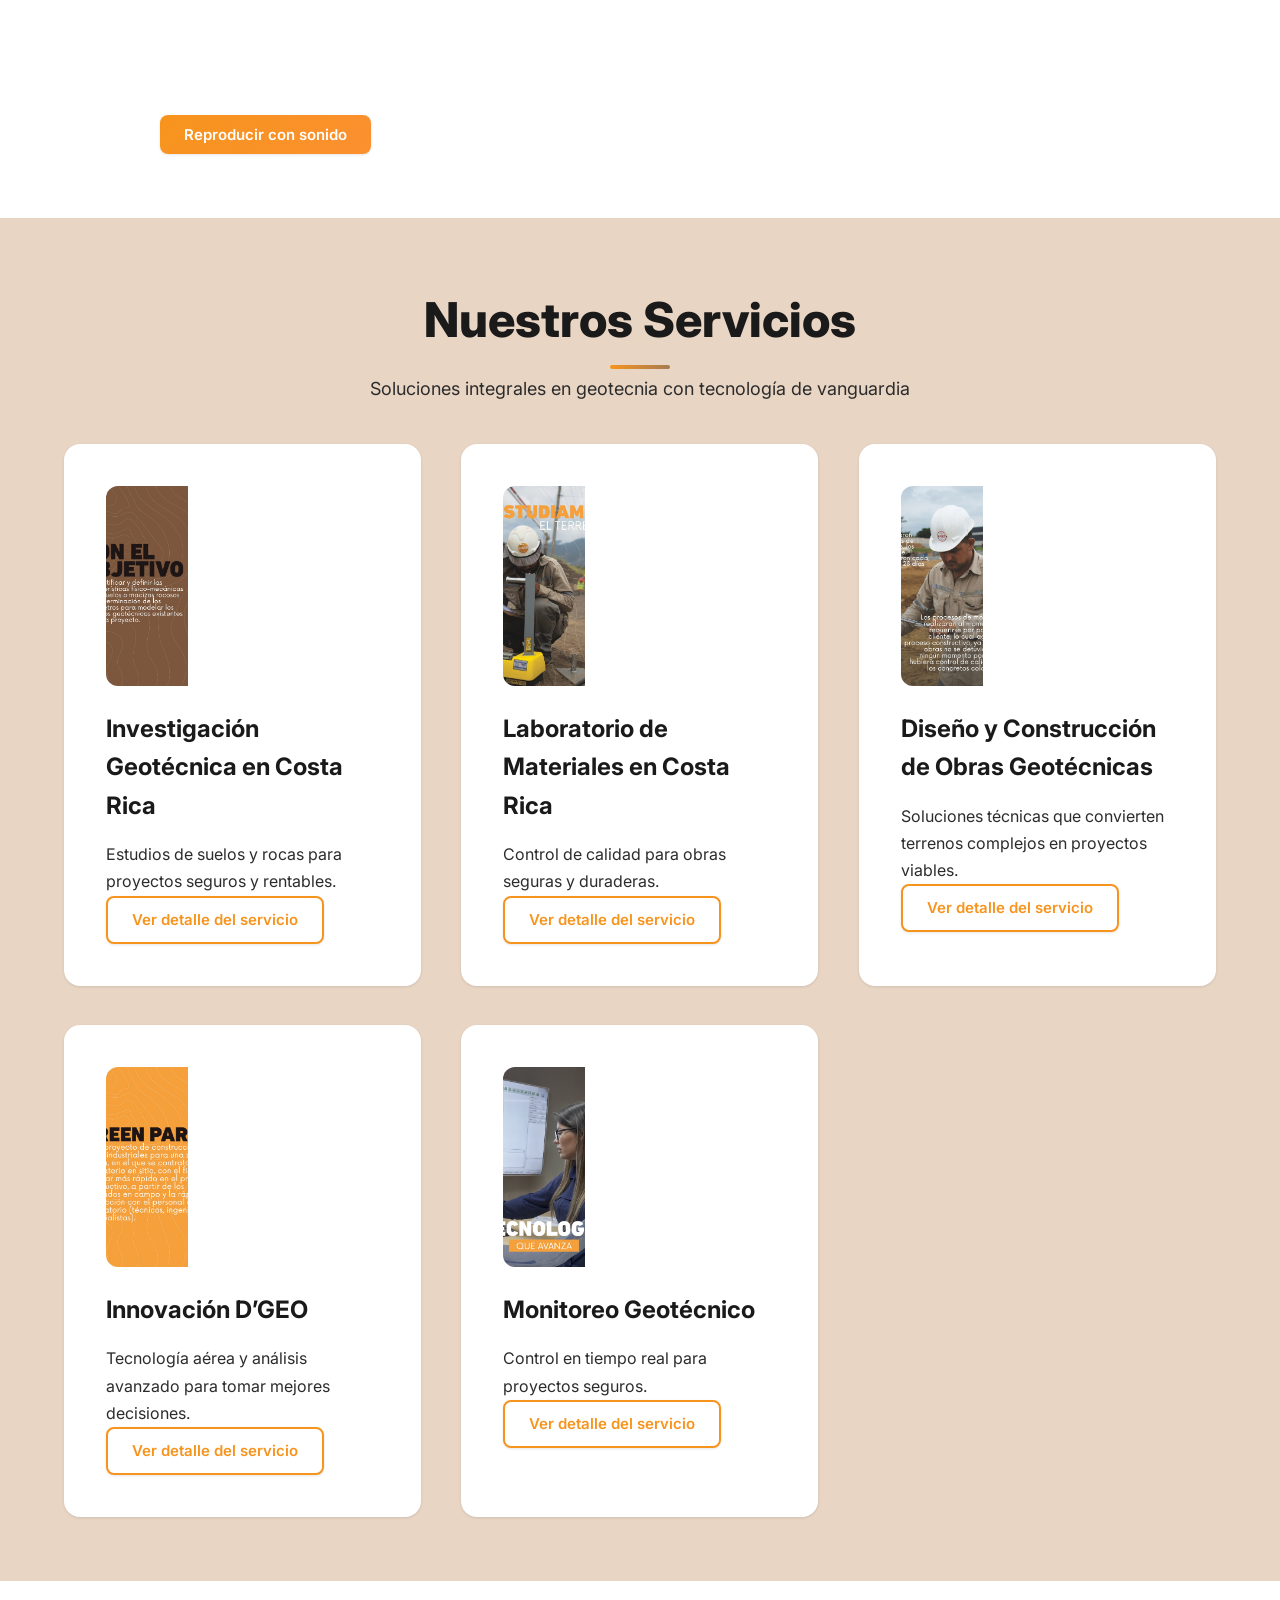
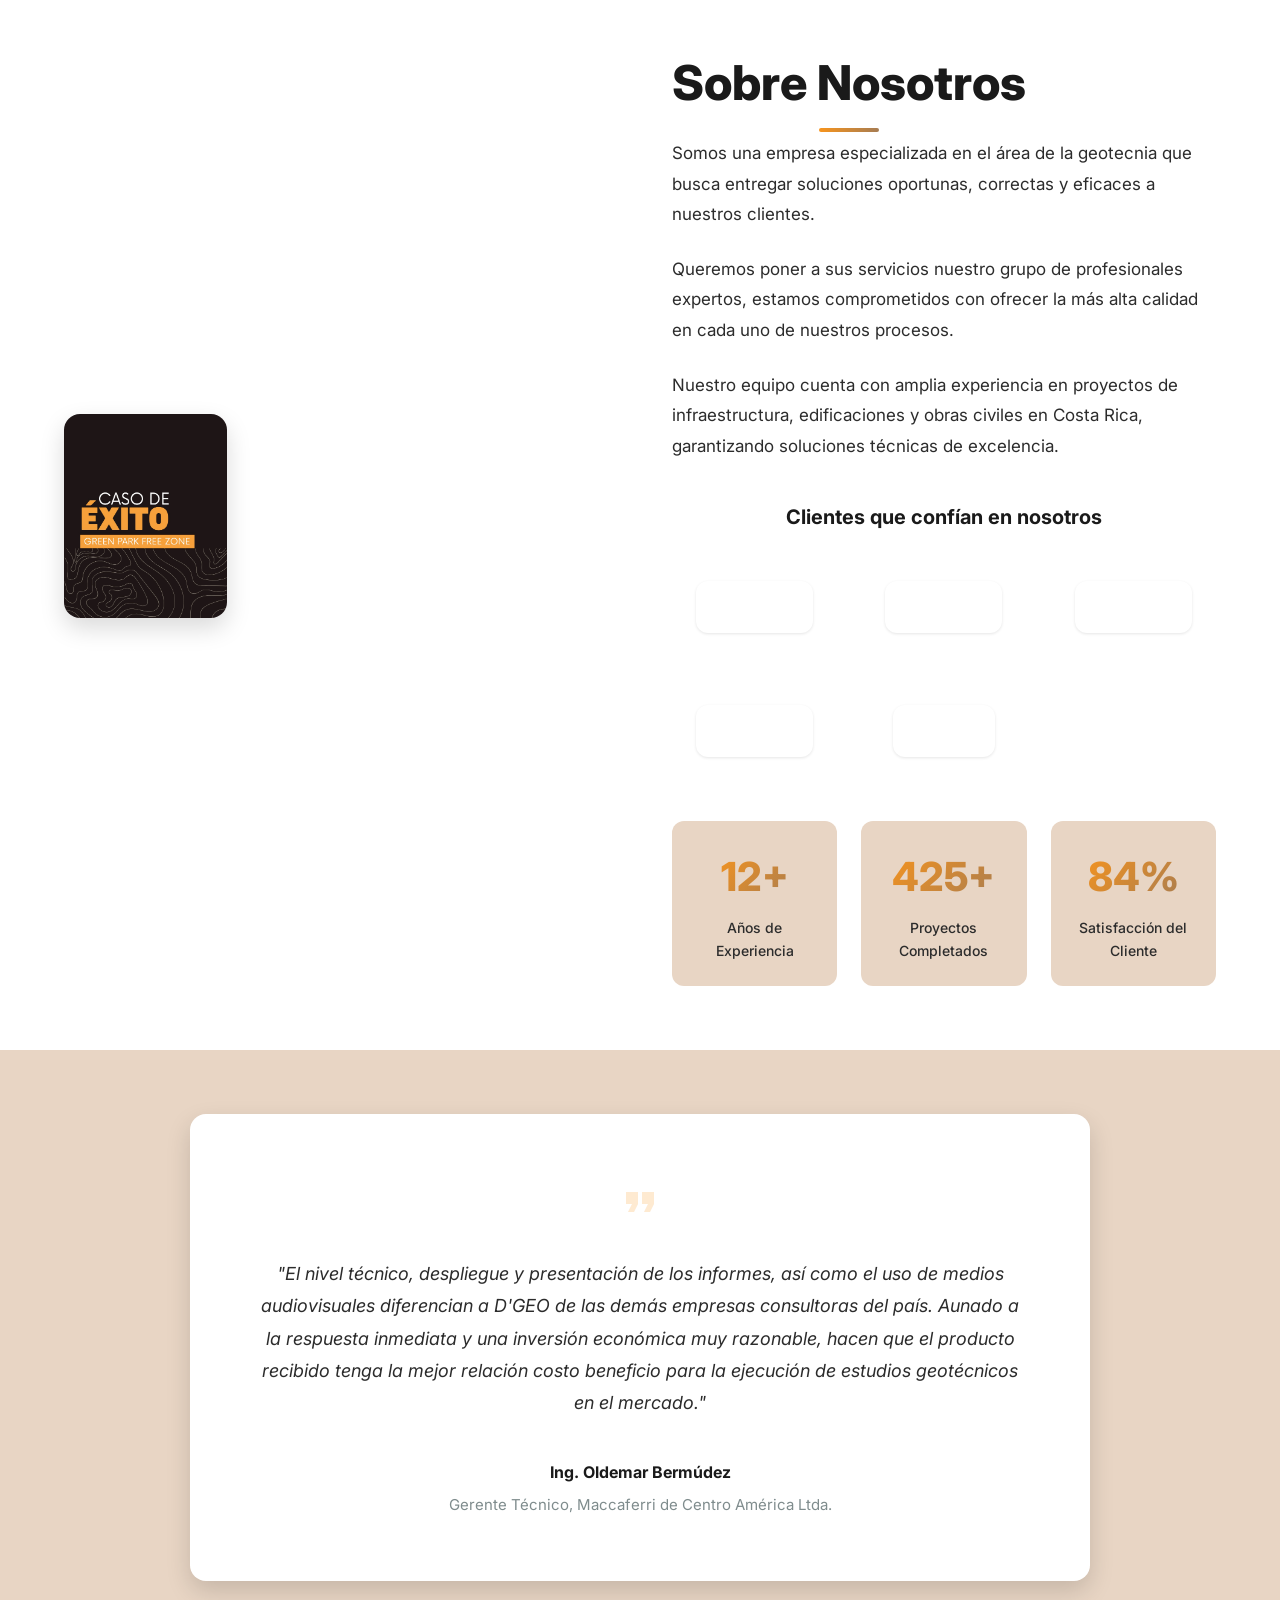
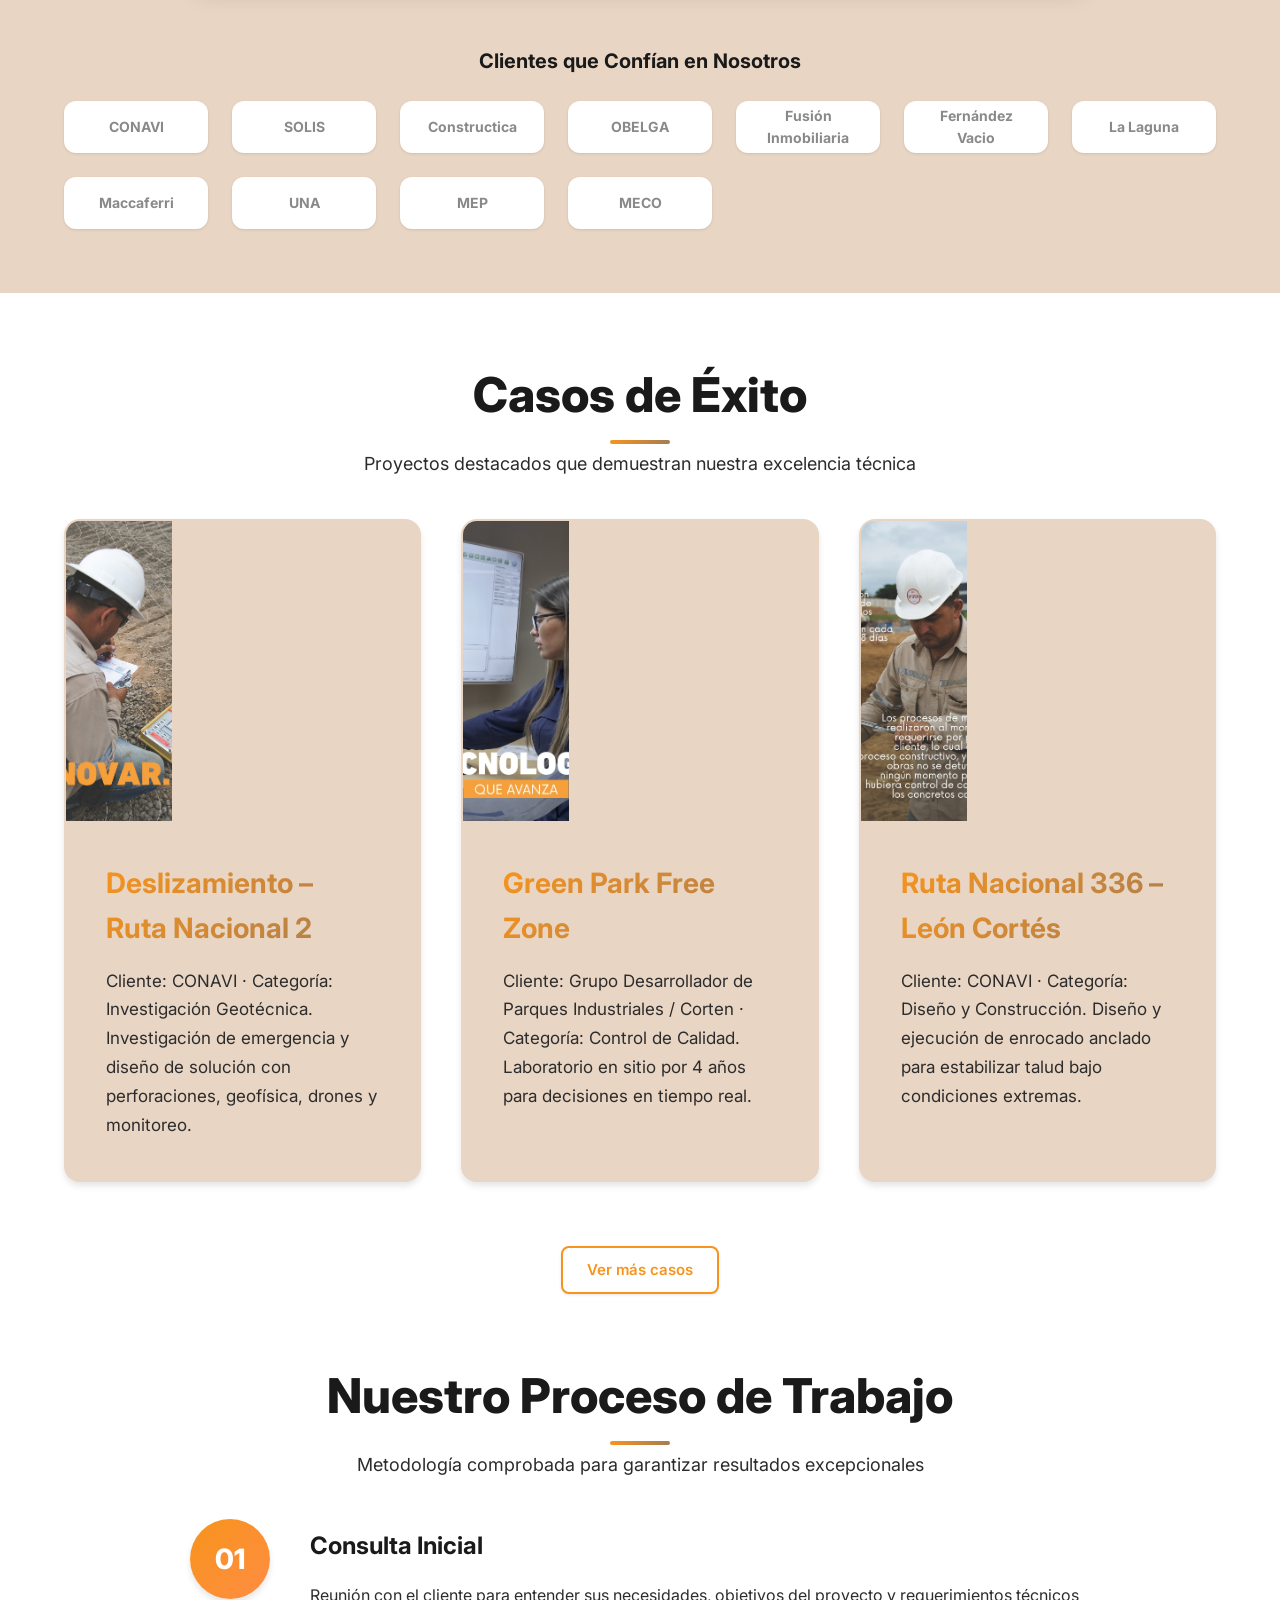
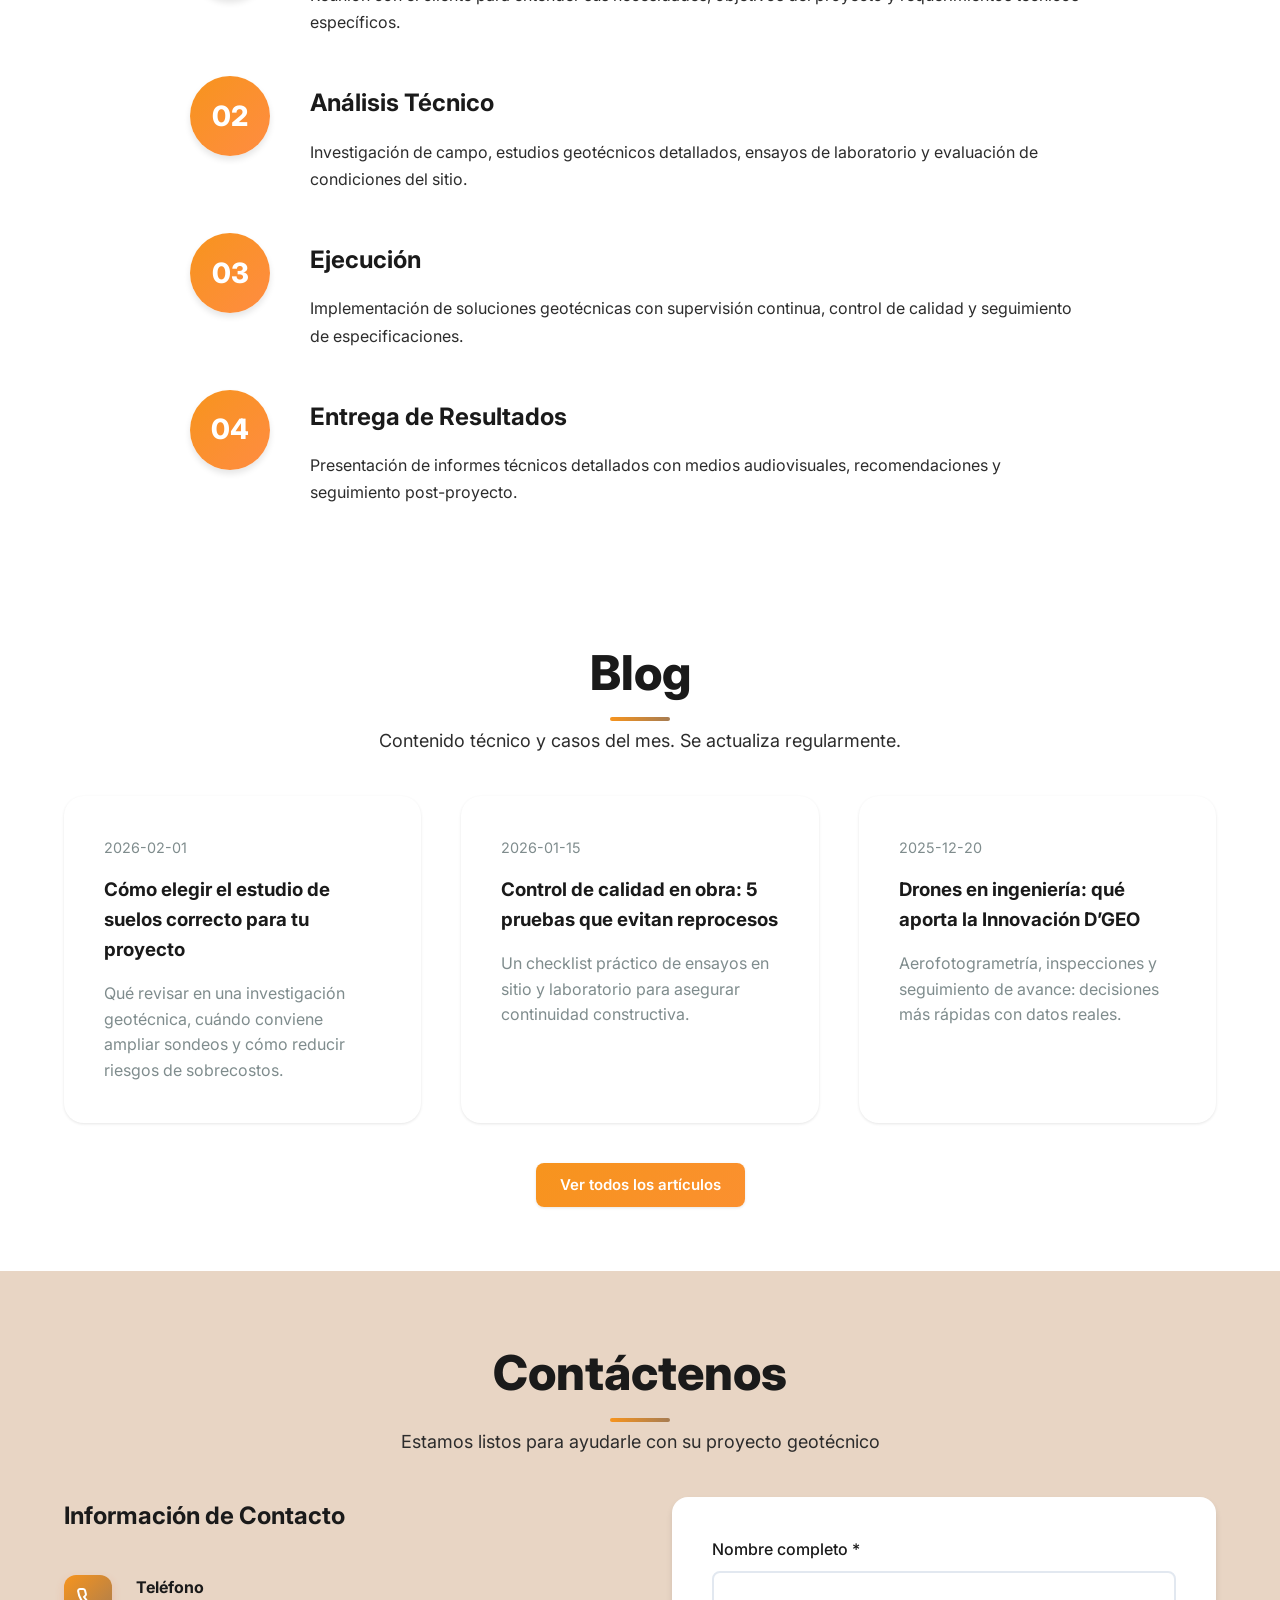
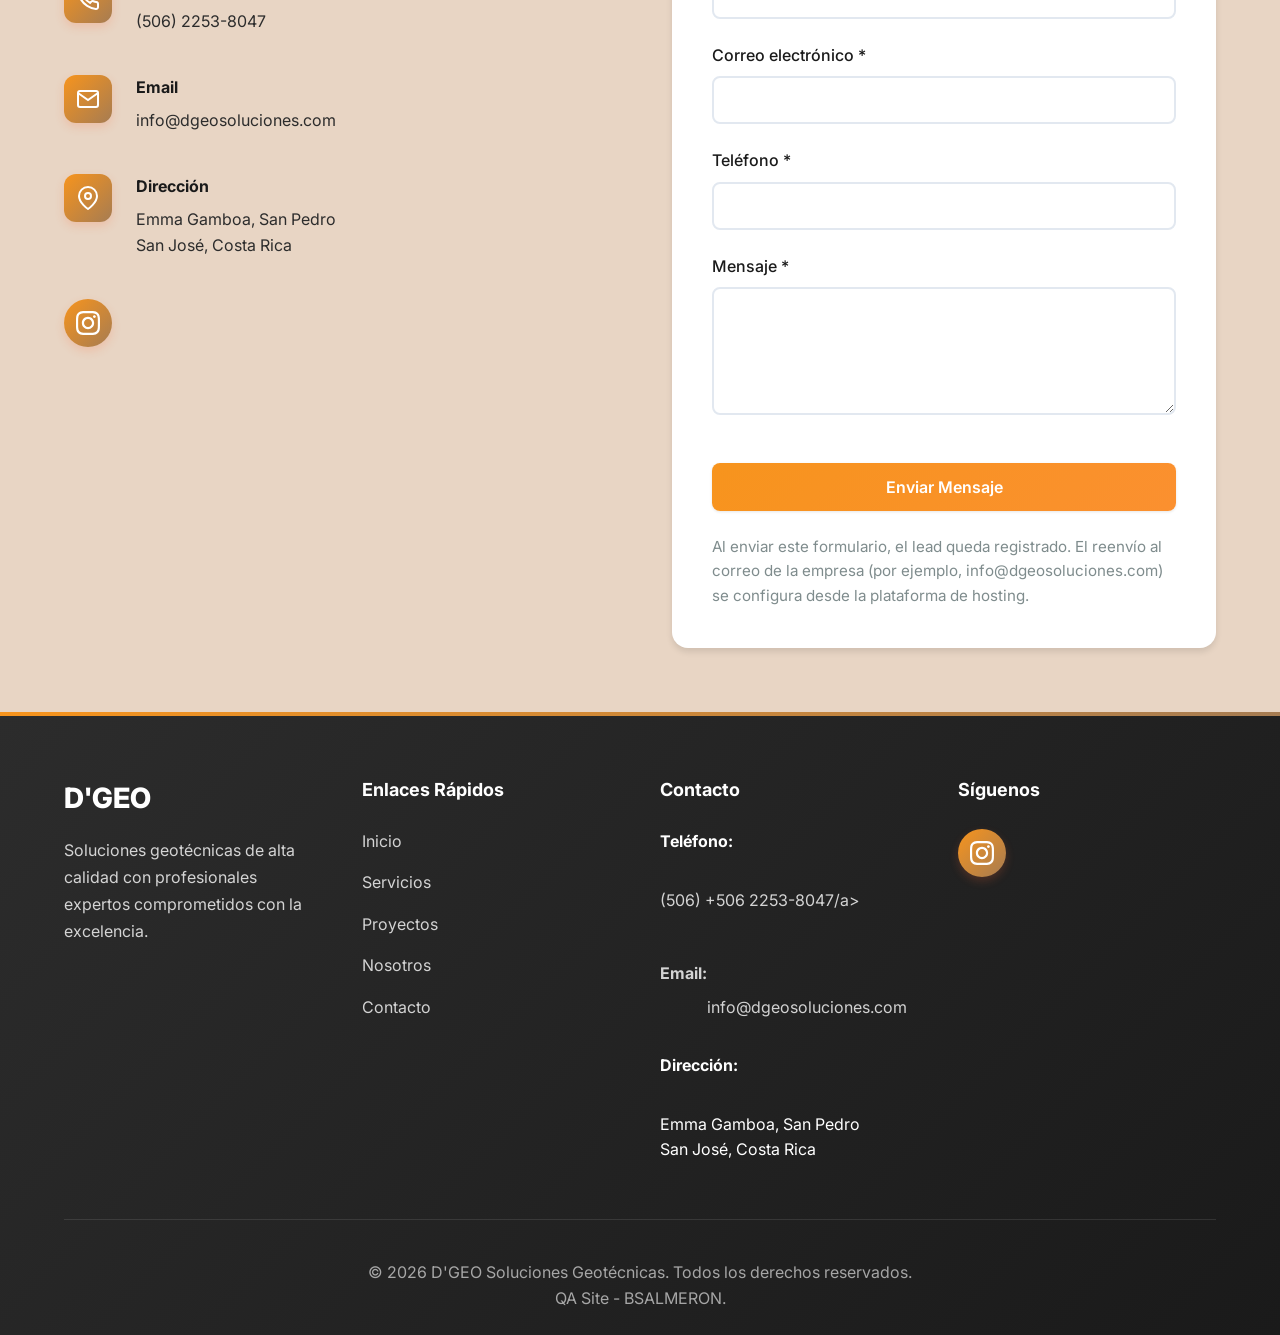
==== commit 5b8c56a5: "Update index.html" ====
--- a/index.html
+++ b/index.html
@@ -93,7 +93,24 @@
 </div>
 </section>
 <!-- Servicios Section -->
-<section class="video-showcase" id="video"><div class="container"><div class="section-header"><h2 class="section-title">Conocé D’GEO en video</h2><p class="section-subtitle">Mirá nuestro trabajo y cómo apoyamos proyectos en Costa Rica.</p></div><div class="video-wrapper"><iframe width="1013" height="570" src="https://www.youtube.com/embed/_ujs9vzI9_s?rel=0&modestbranding=1&autoplay=1&playsinline=1" title="Somos DGEO Soluciones" frameborder="0" allow="accelerometer; autoplay; clipboard-write; encrypted-media; gyroscope; picture-in-picture; web-share" referrerpolicy="strict-origin-when-cross-origin" allowfullscreen></iframe></div></div></section><section class="services" id="servicios">
+<section class="video-showcase" id="video"><div class="container"><div class="section-header"><h2 class="section-title">Conocé D’GEO en video</h2><p class="section-subtitle">Mirá nuestro trabajo y cómo apoyamos proyectos en Costa Rica.</p></div>
+  <div class="video-wrapper">
+  <iframe
+    id="dgeoVideo"
+    width="1013"
+    height="570"
+    src="https://www.youtube.com/embed/_ujs9vzI9_s?rel=0&modestbranding=1&autoplay=1&mute=1&playsinline=1"
+    title="Somos DGEO Soluciones"
+    frameborder="0"
+    allow="accelerometer; autoplay; clipboard-write; encrypted-media; gyroscope; picture-in-picture; web-share"
+    referrerpolicy="strict-origin-when-cross-origin"
+    allowfullscreen
+  ></iframe>
+
+  <button class="btn btn-primary" id="enableSoundBtn" style="margin-top:12px;">
+    Reproducir con sonido
+  </button>
+</div></div></section><section class="services" id="servicios">
 <div class="container">
 <div class="section-header">
 <h2 class="section-title">Nuestros Servicios</h2>
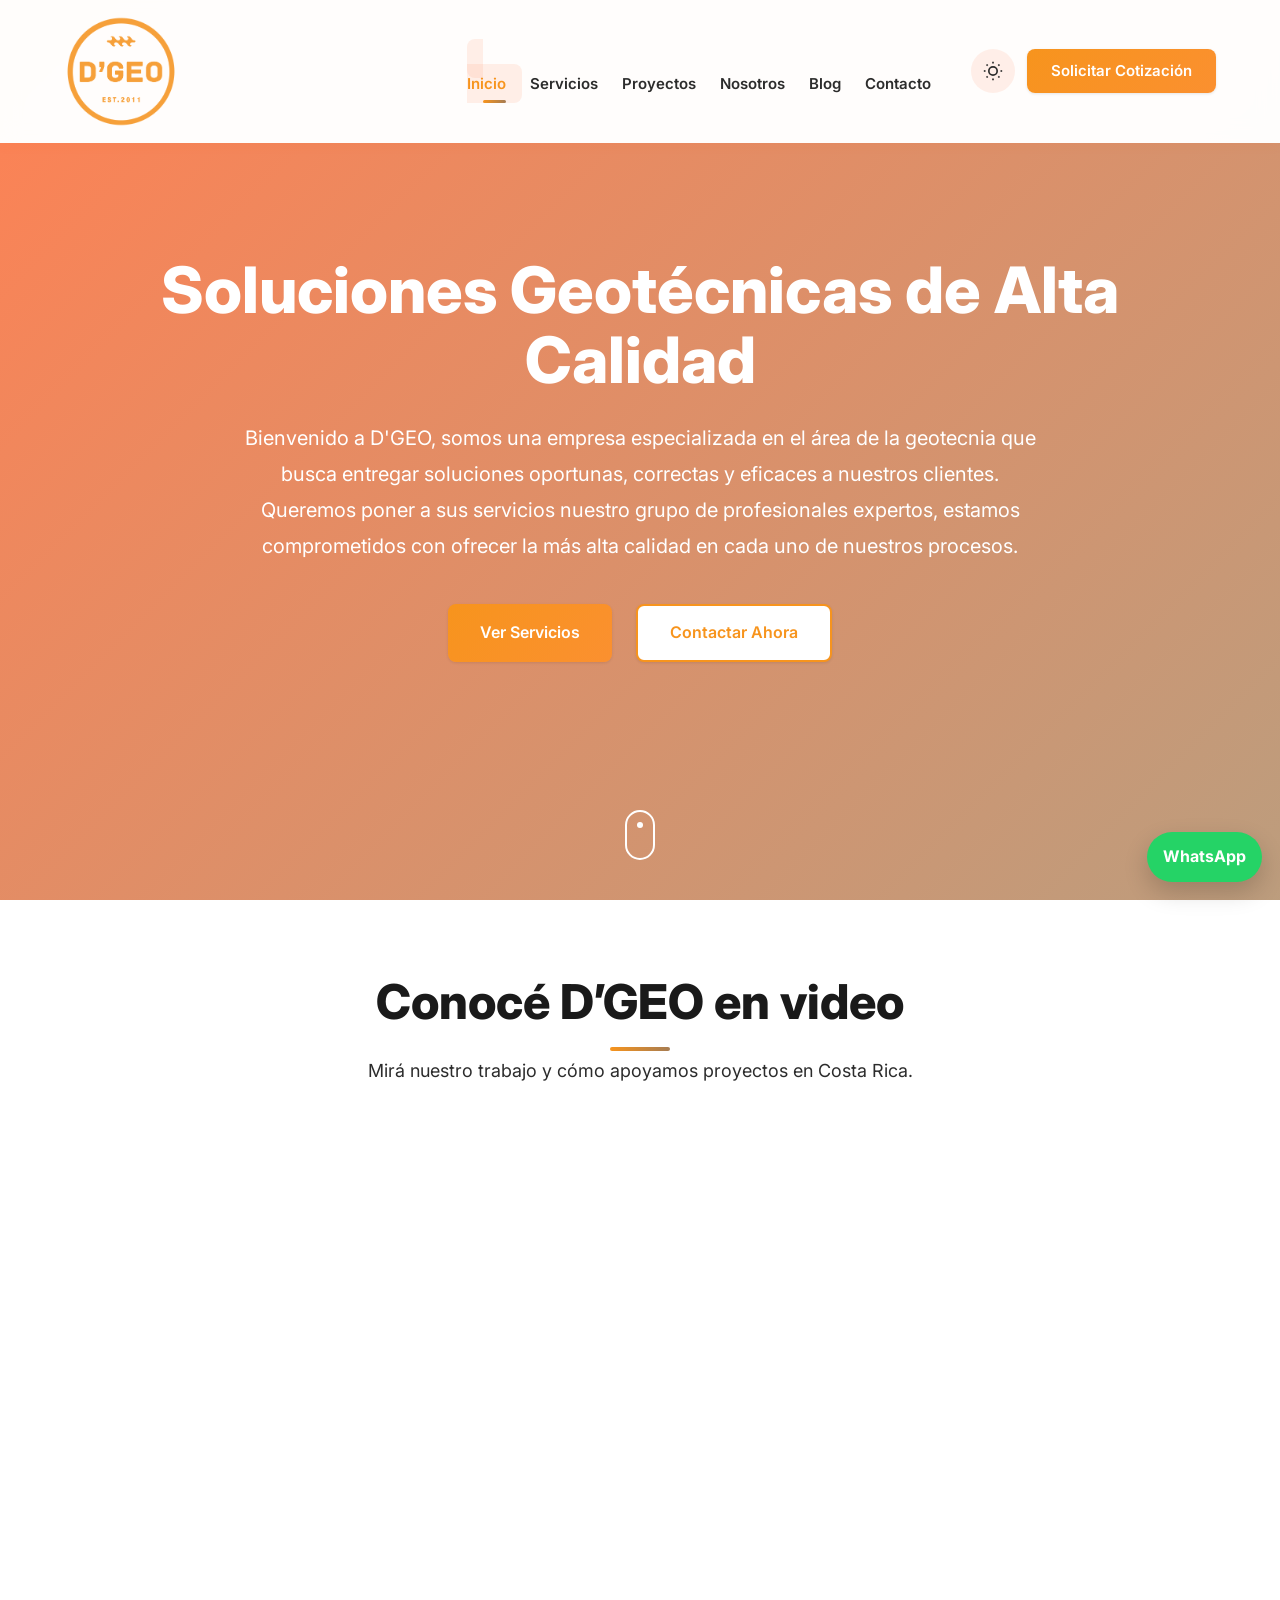
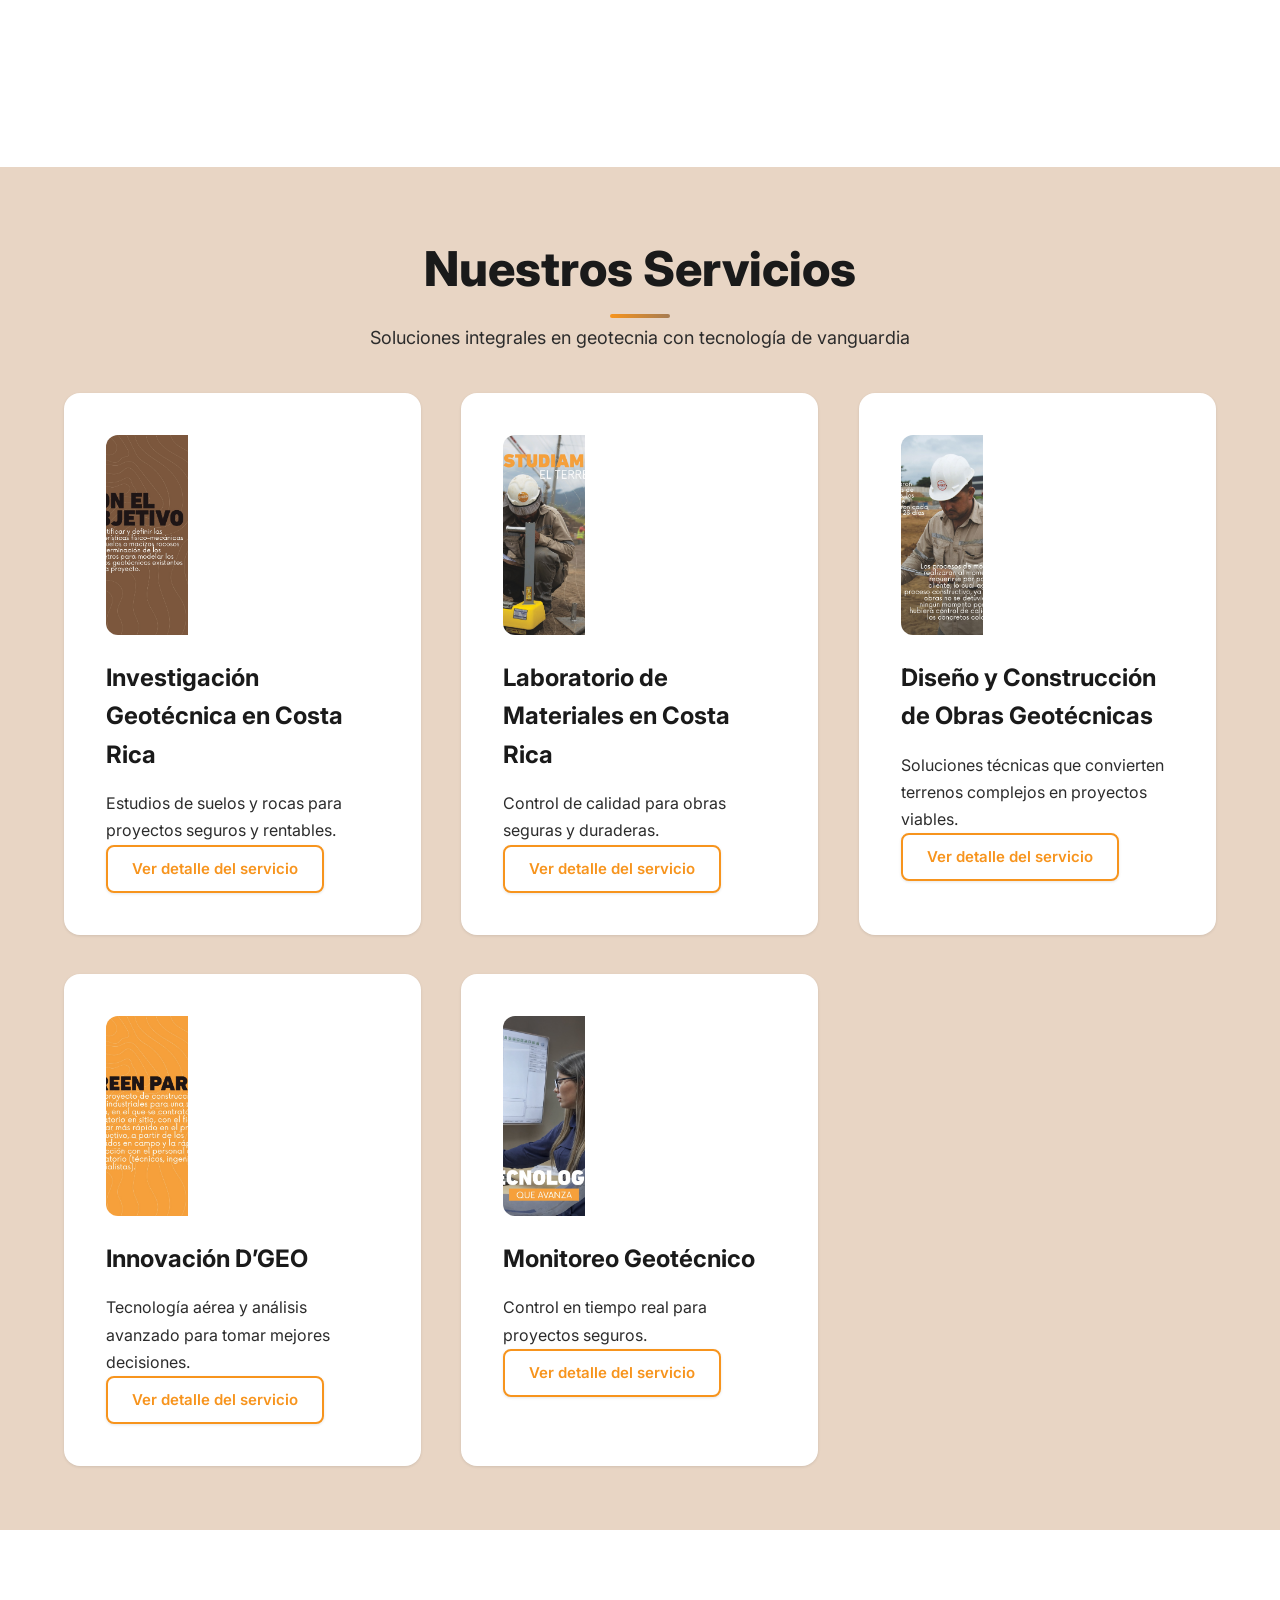
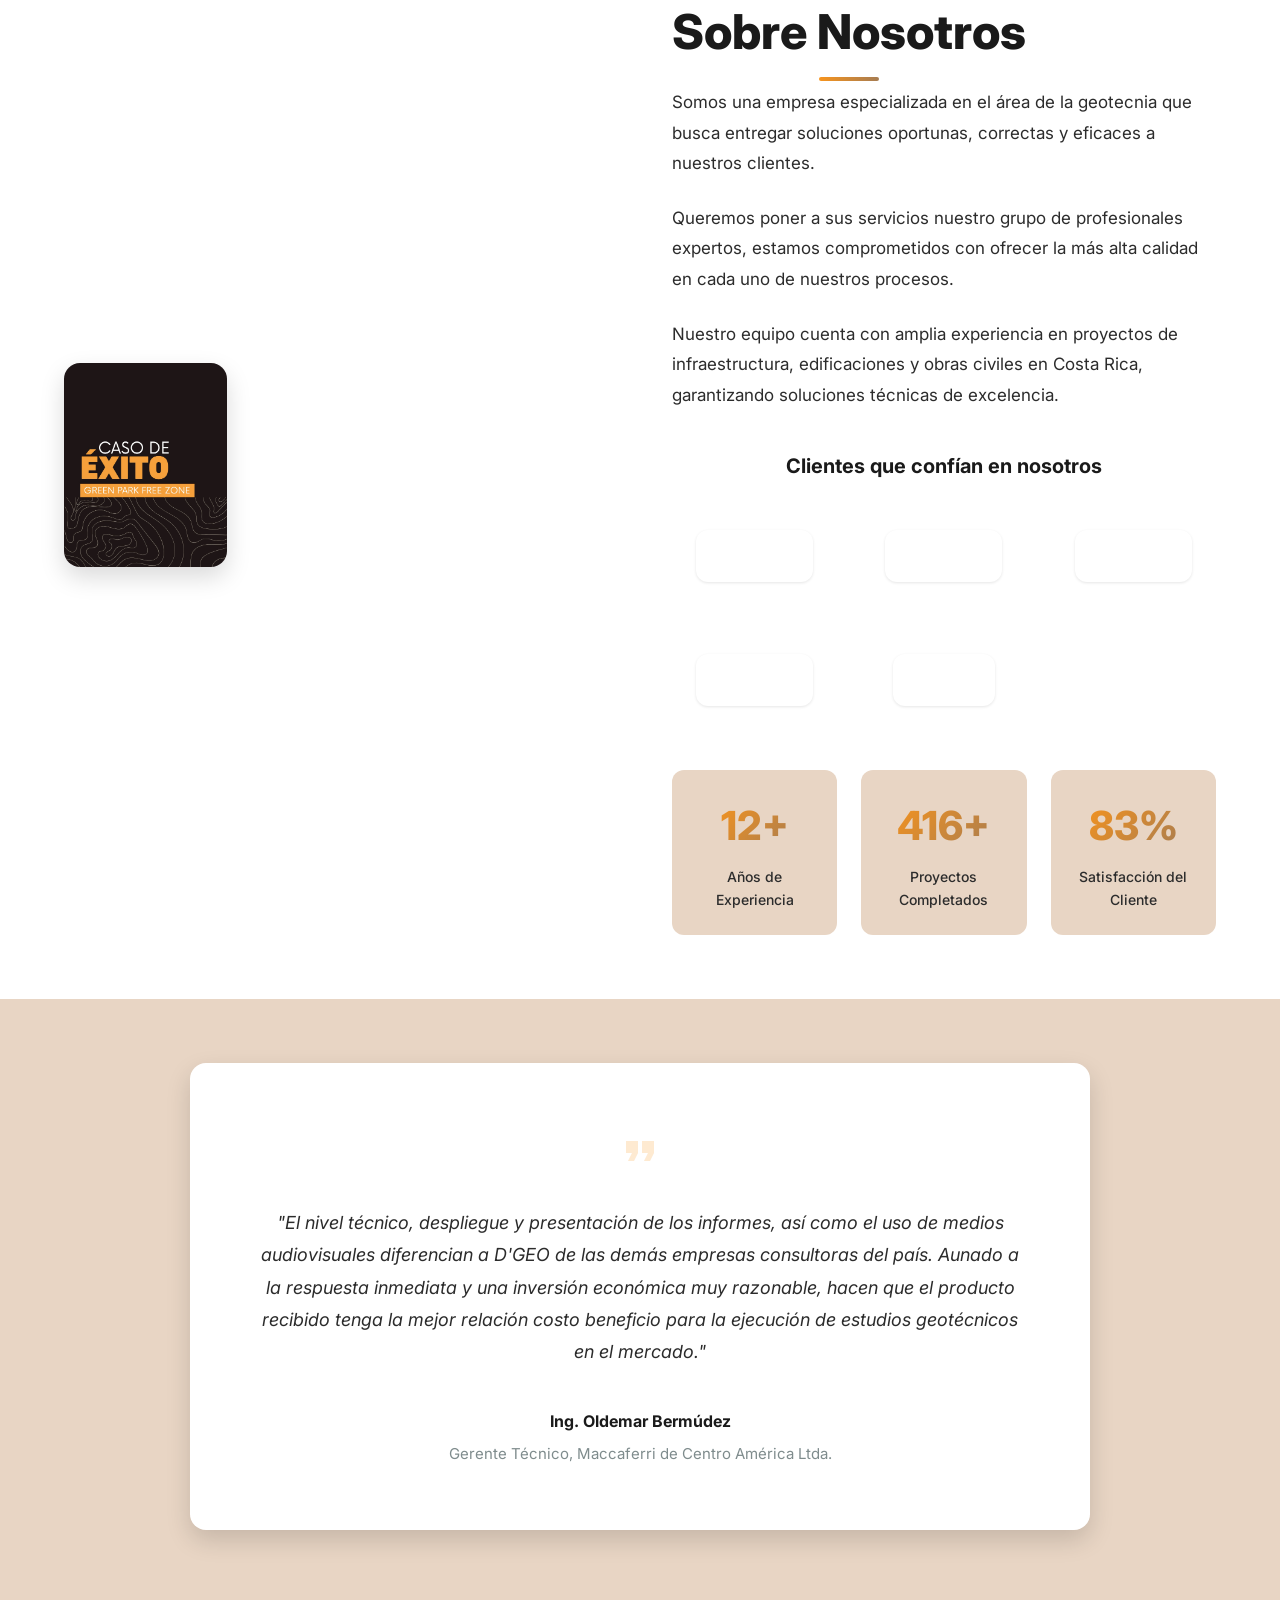
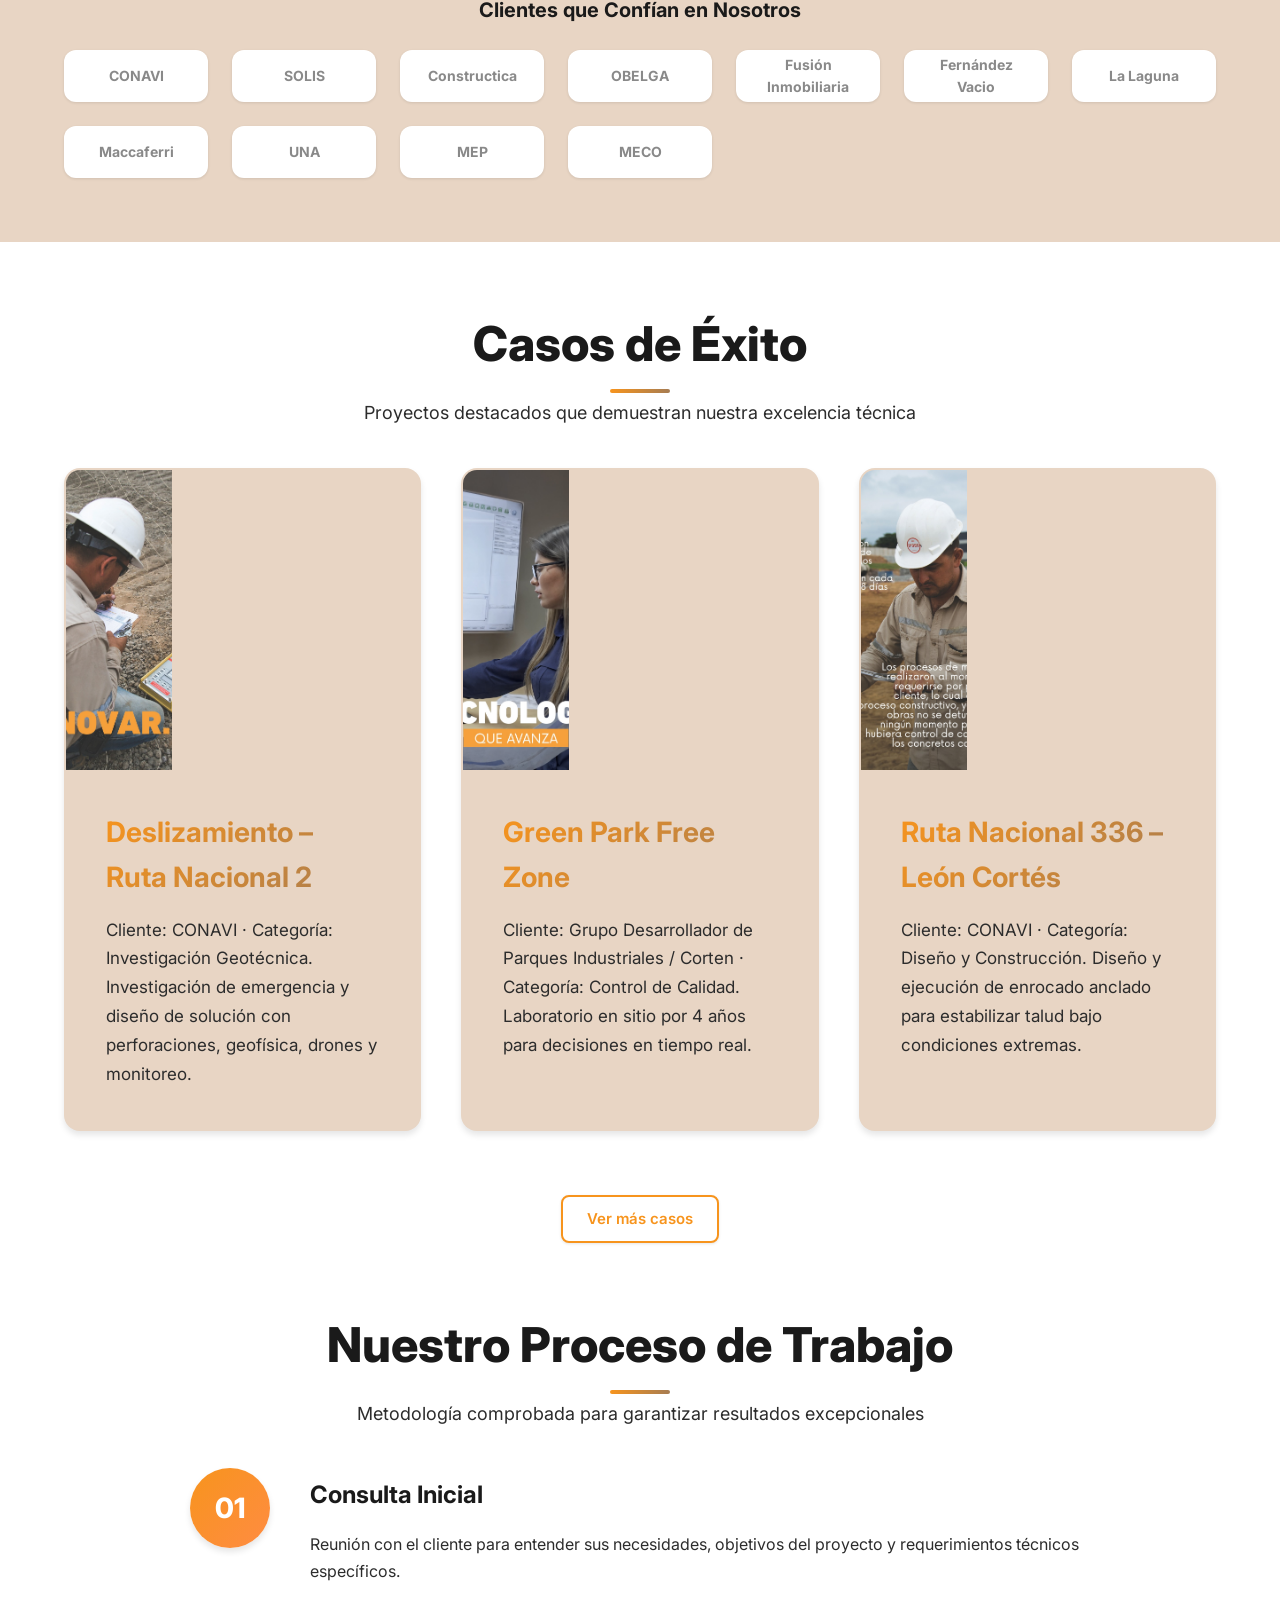
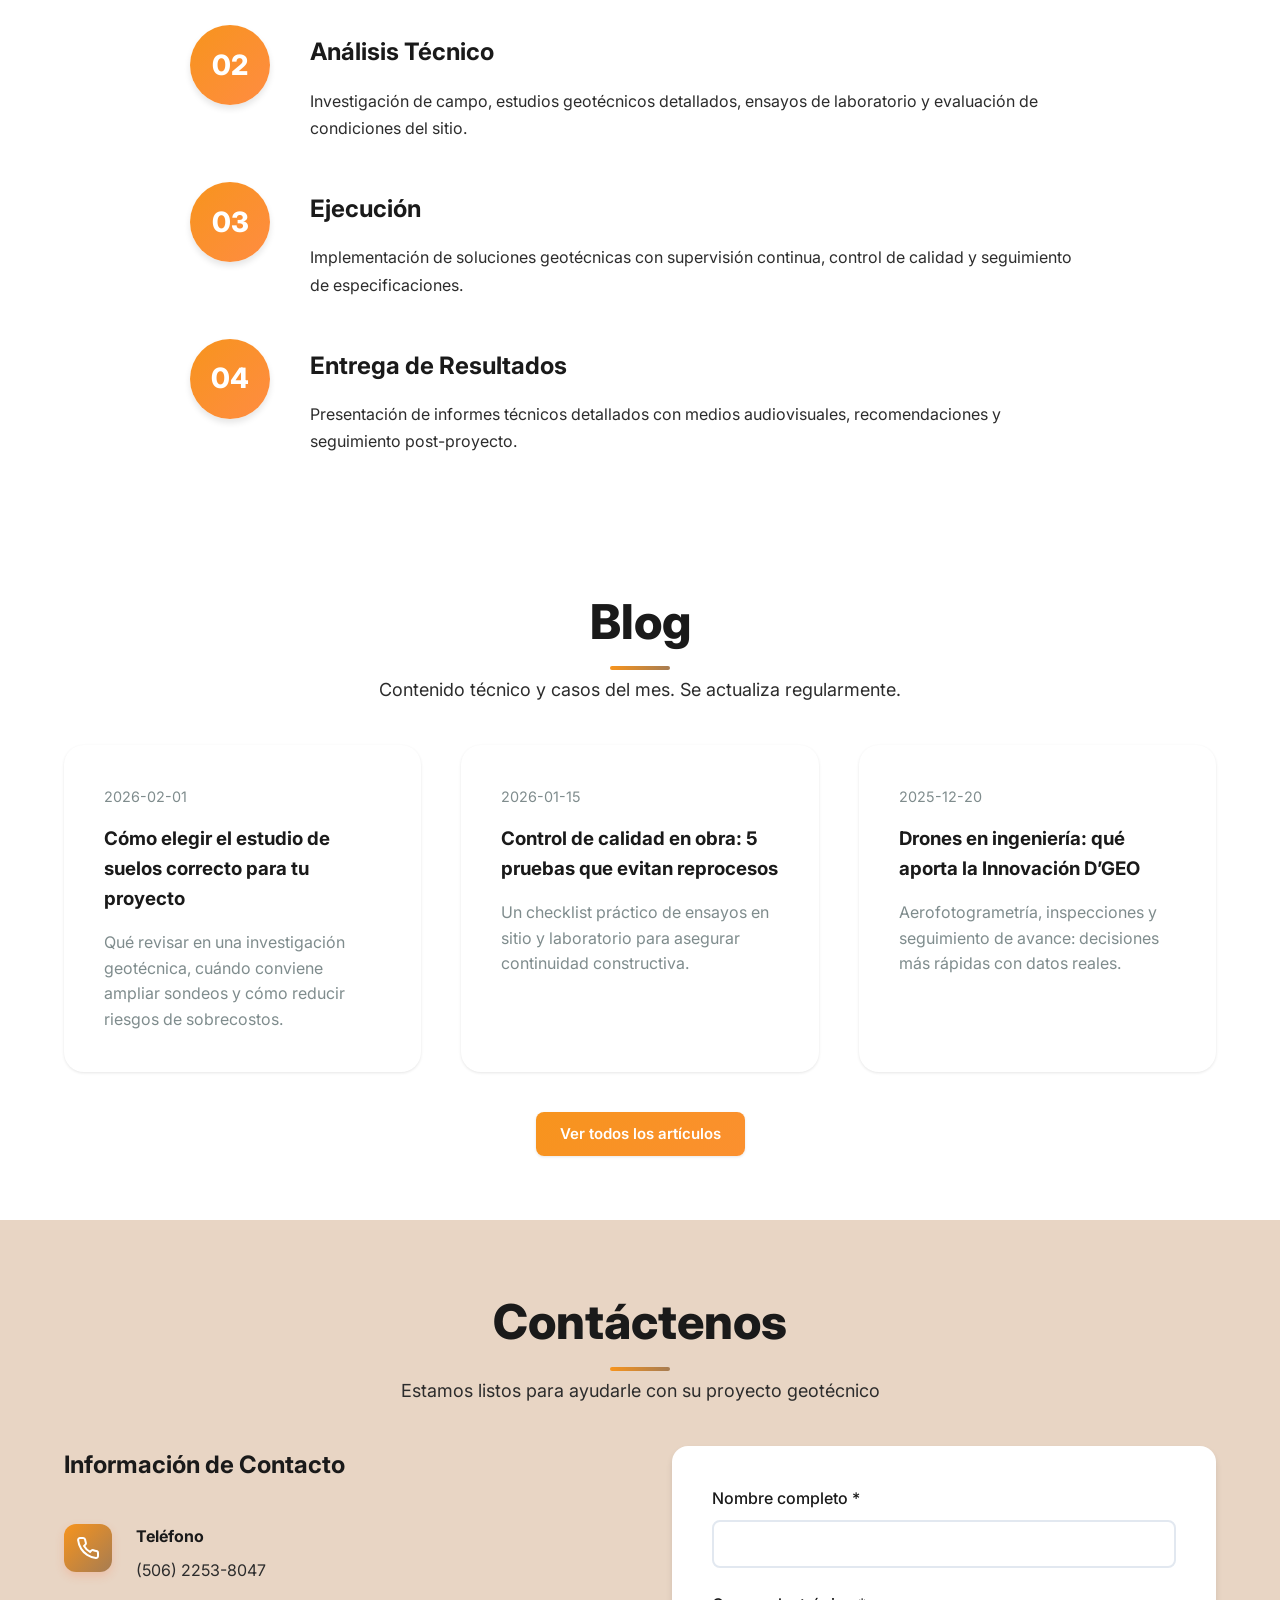
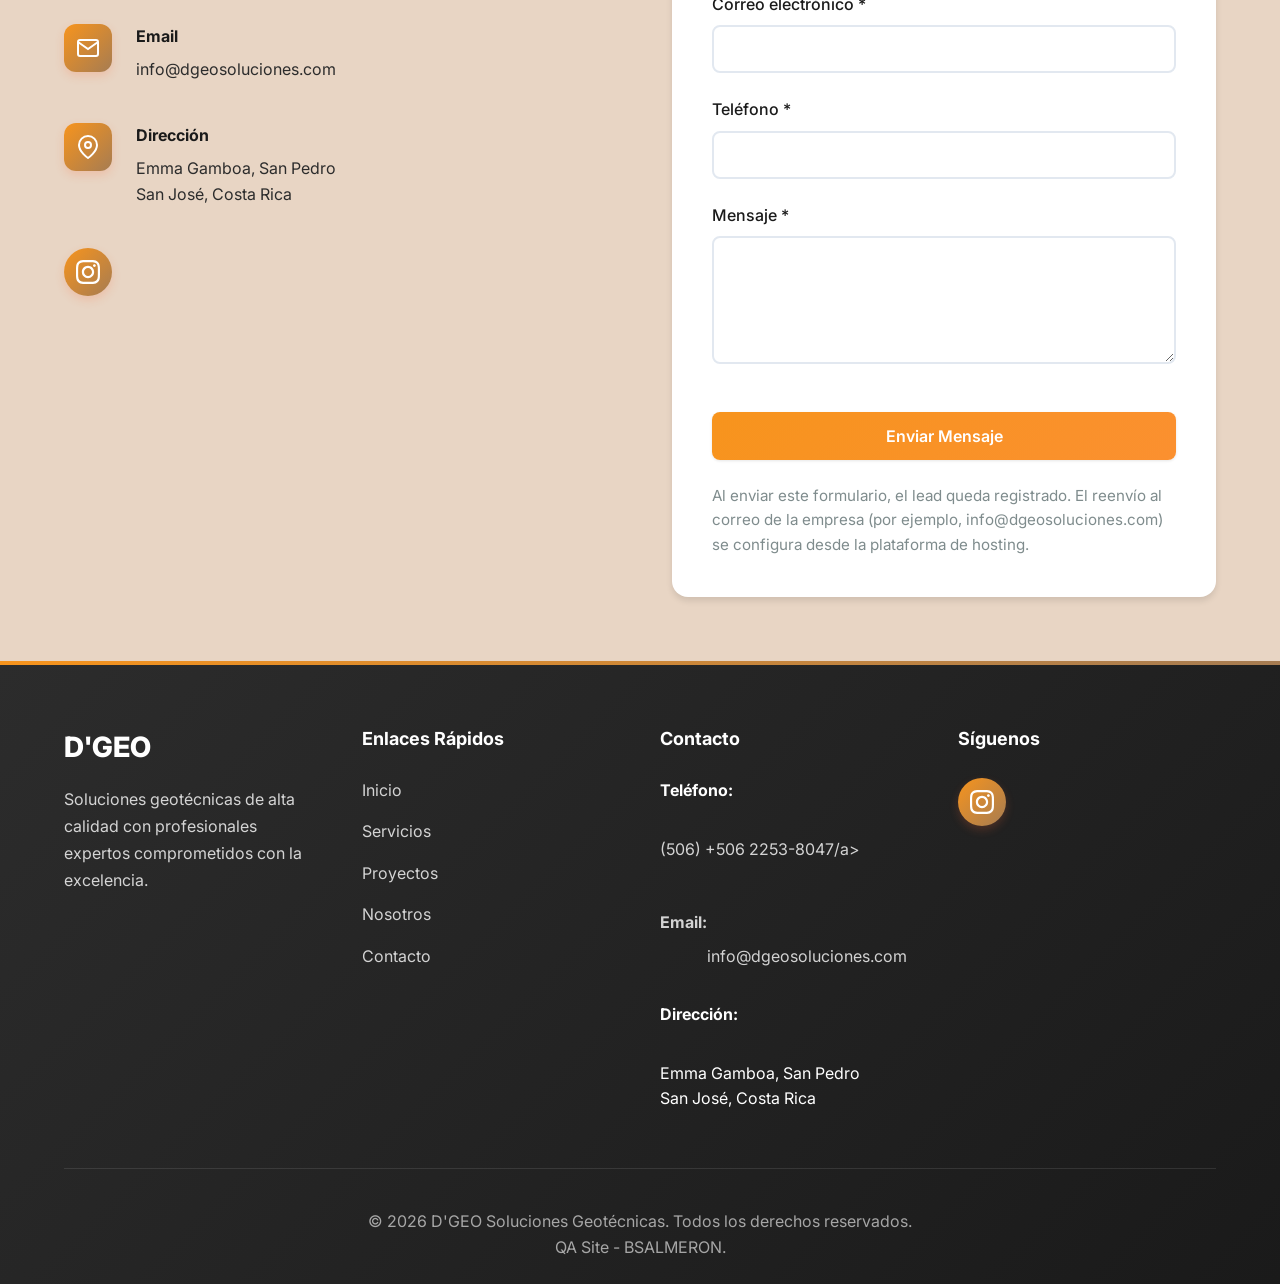
==== commit aff1951f: "vb" ====
--- a/index.html
+++ b/index.html
@@ -95,21 +95,17 @@
 <!-- Servicios Section -->
 <section class="video-showcase" id="video"><div class="container"><div class="section-header"><h2 class="section-title">Conocé D’GEO en video</h2><p class="section-subtitle">Mirá nuestro trabajo y cómo apoyamos proyectos en Costa Rica.</p></div>
   <div class="video-wrapper">
-  <iframe
-    id="dgeoVideo"
-    width="1013"
-    height="570"
-    src="https://www.youtube.com/embed/_ujs9vzI9_s?rel=0&modestbranding=1&autoplay=1&mute=1&playsinline=1"
-    title="Somos DGEO Soluciones"
-    frameborder="0"
-    allow="accelerometer; autoplay; clipboard-write; encrypted-media; gyroscope; picture-in-picture; web-share"
-    referrerpolicy="strict-origin-when-cross-origin"
-    allowfullscreen
-  ></iframe>
-
-  <button class="btn btn-primary" id="enableSoundBtn" style="margin-top:12px;">
-    Reproducir con sonido
-  </button>
+<iframe
+  id="dgeoVideo"
+  width="1013"
+  height="570"
+  src="https://www.youtube.com/embed/_ujs9vzI9_s?rel=0&modestbranding=1&autoplay=1&mute=1&playsinline=1"
+  title="Somos DGEO Soluciones"
+  frameborder="0"
+  allow="accelerometer; autoplay; clipboard-write; encrypted-media; gyroscope; picture-in-picture; web-share"
+  allowfullscreen>
+</iframe>
+ 
 </div></div></section><section class="services" id="servicios">
 <div class="container">
 <div class="section-header">
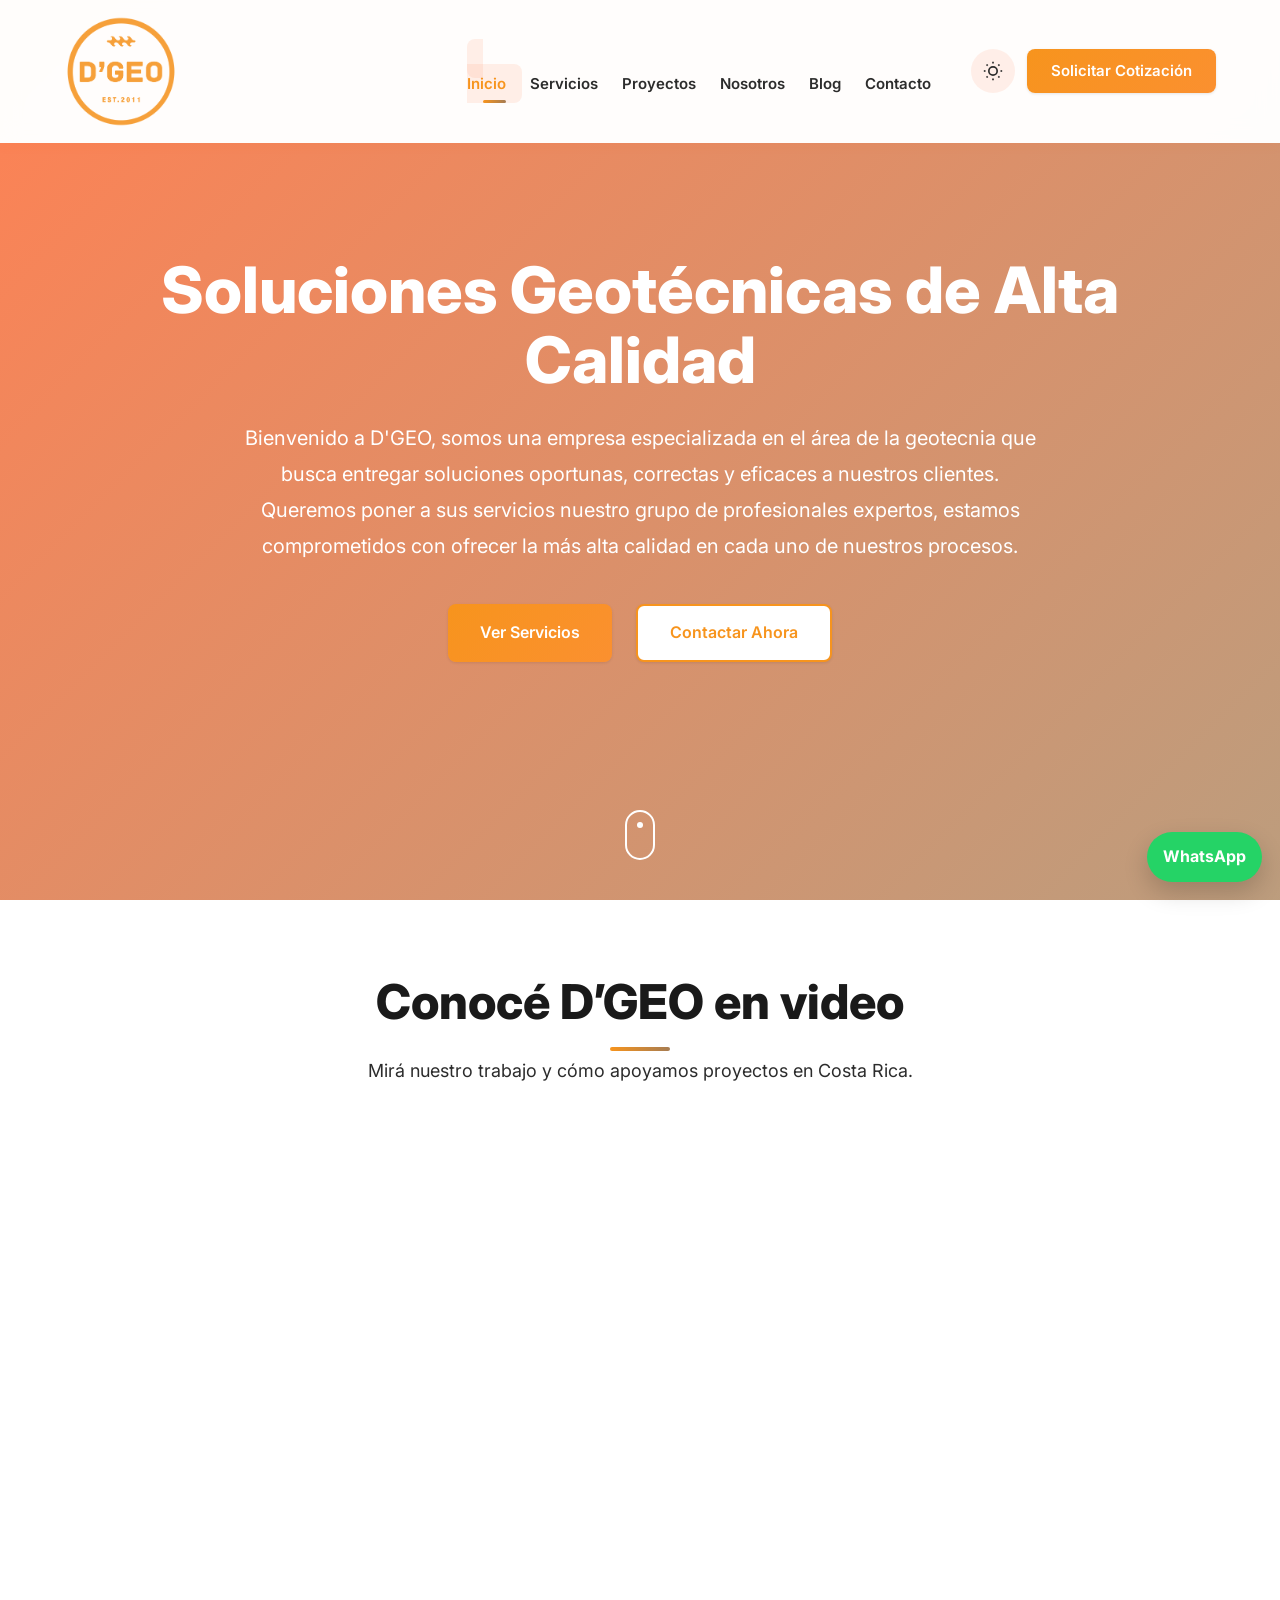
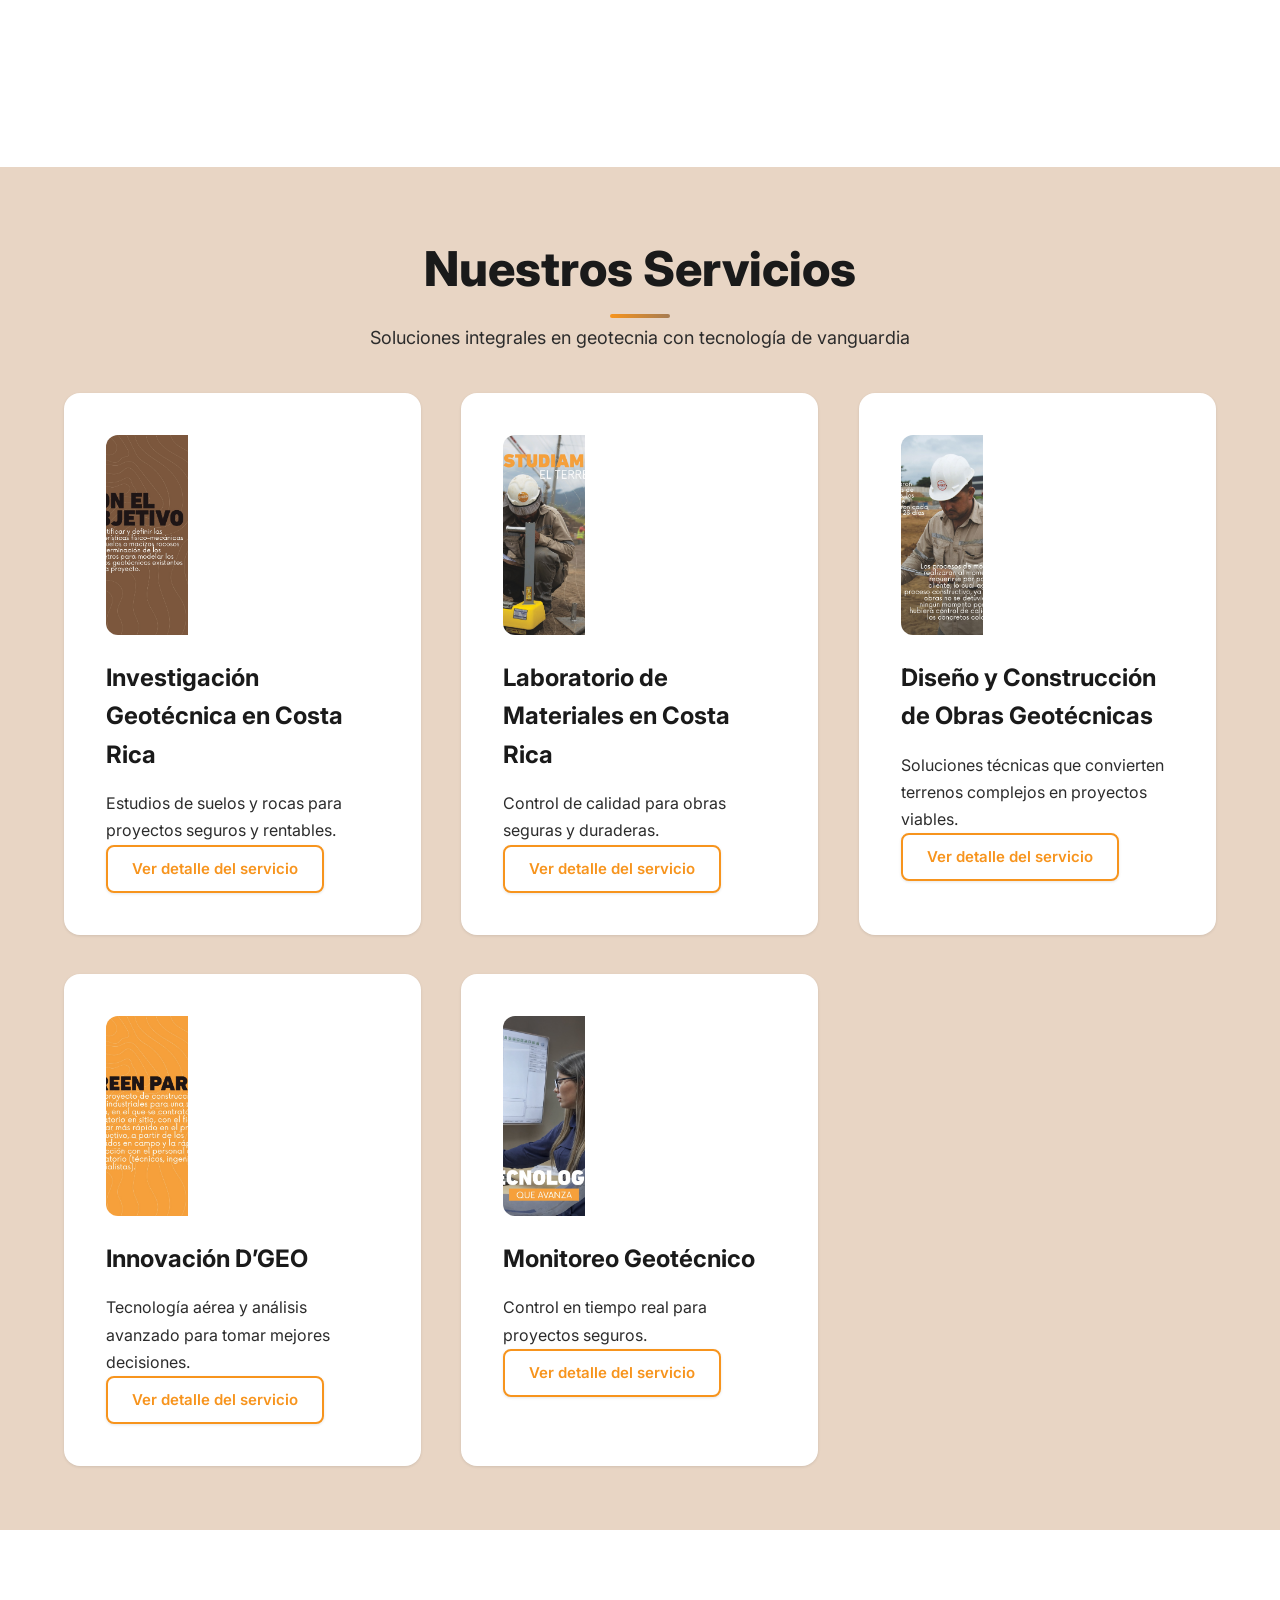
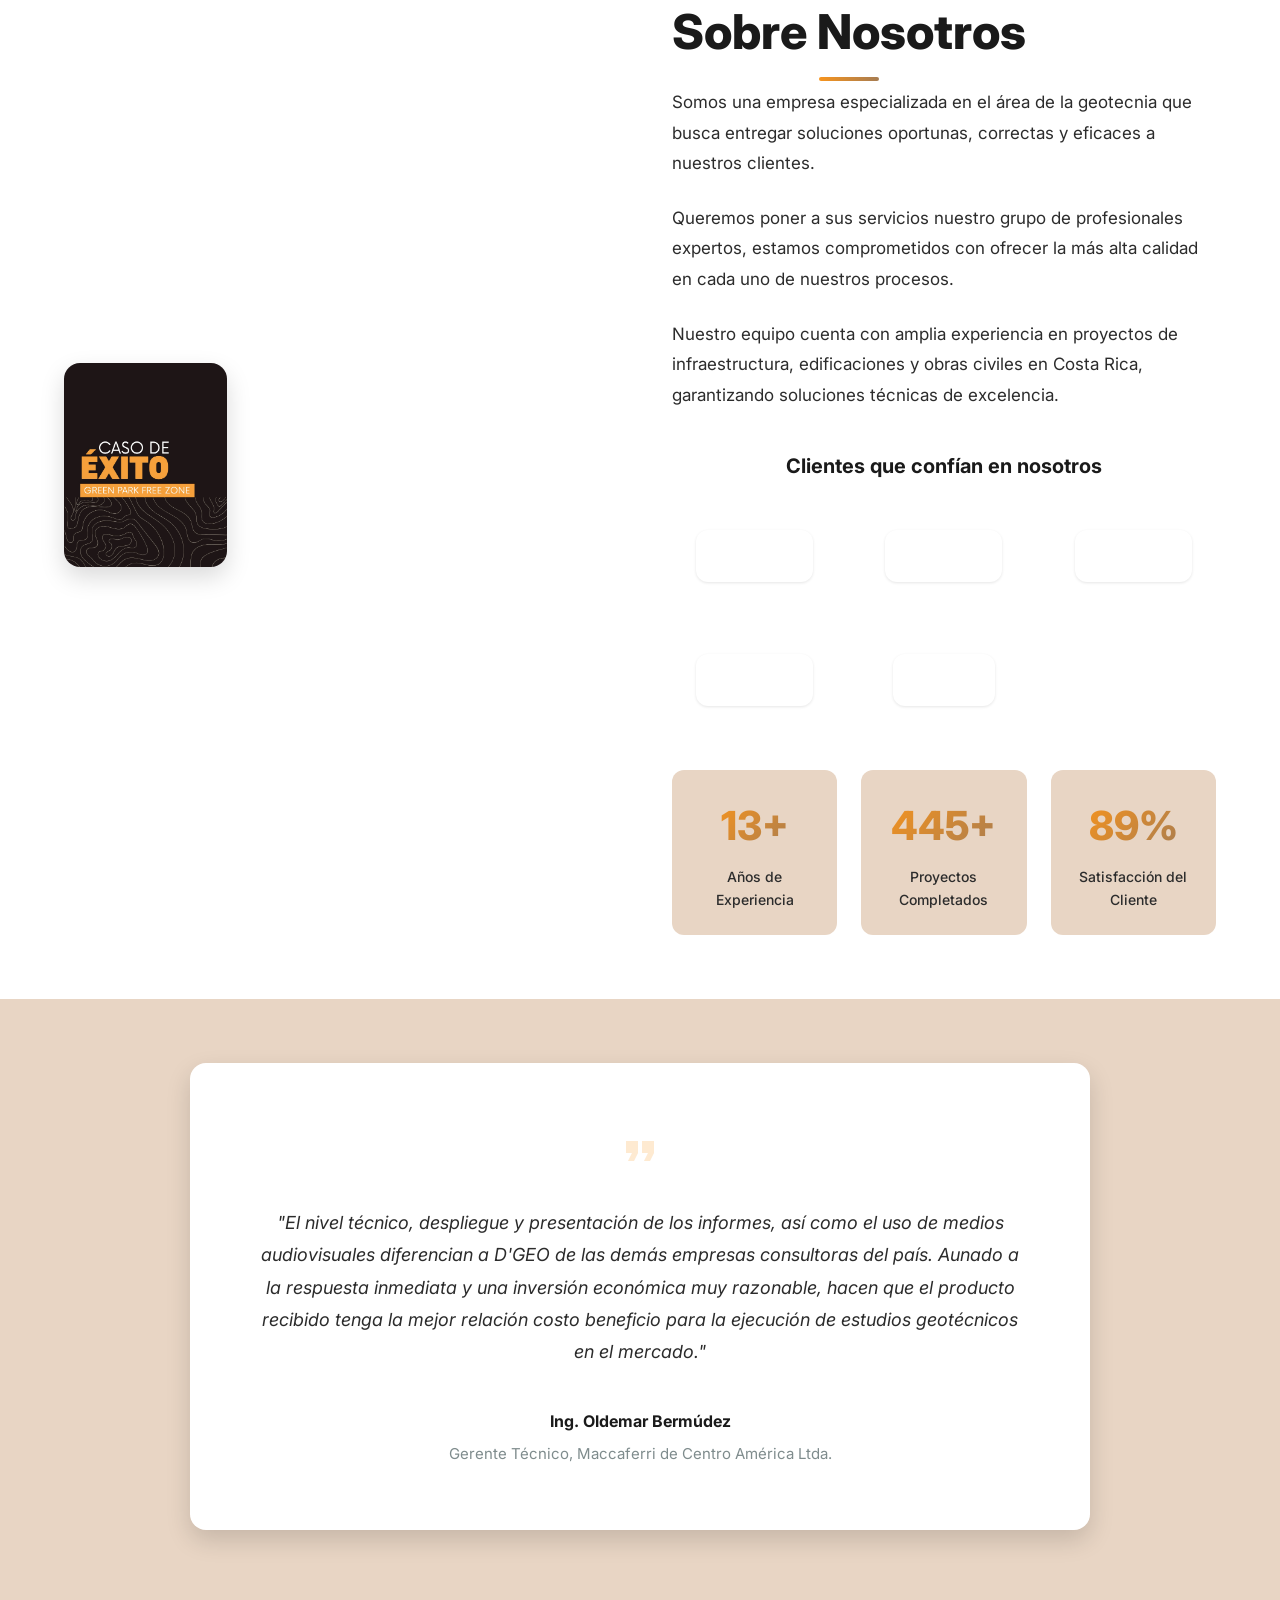
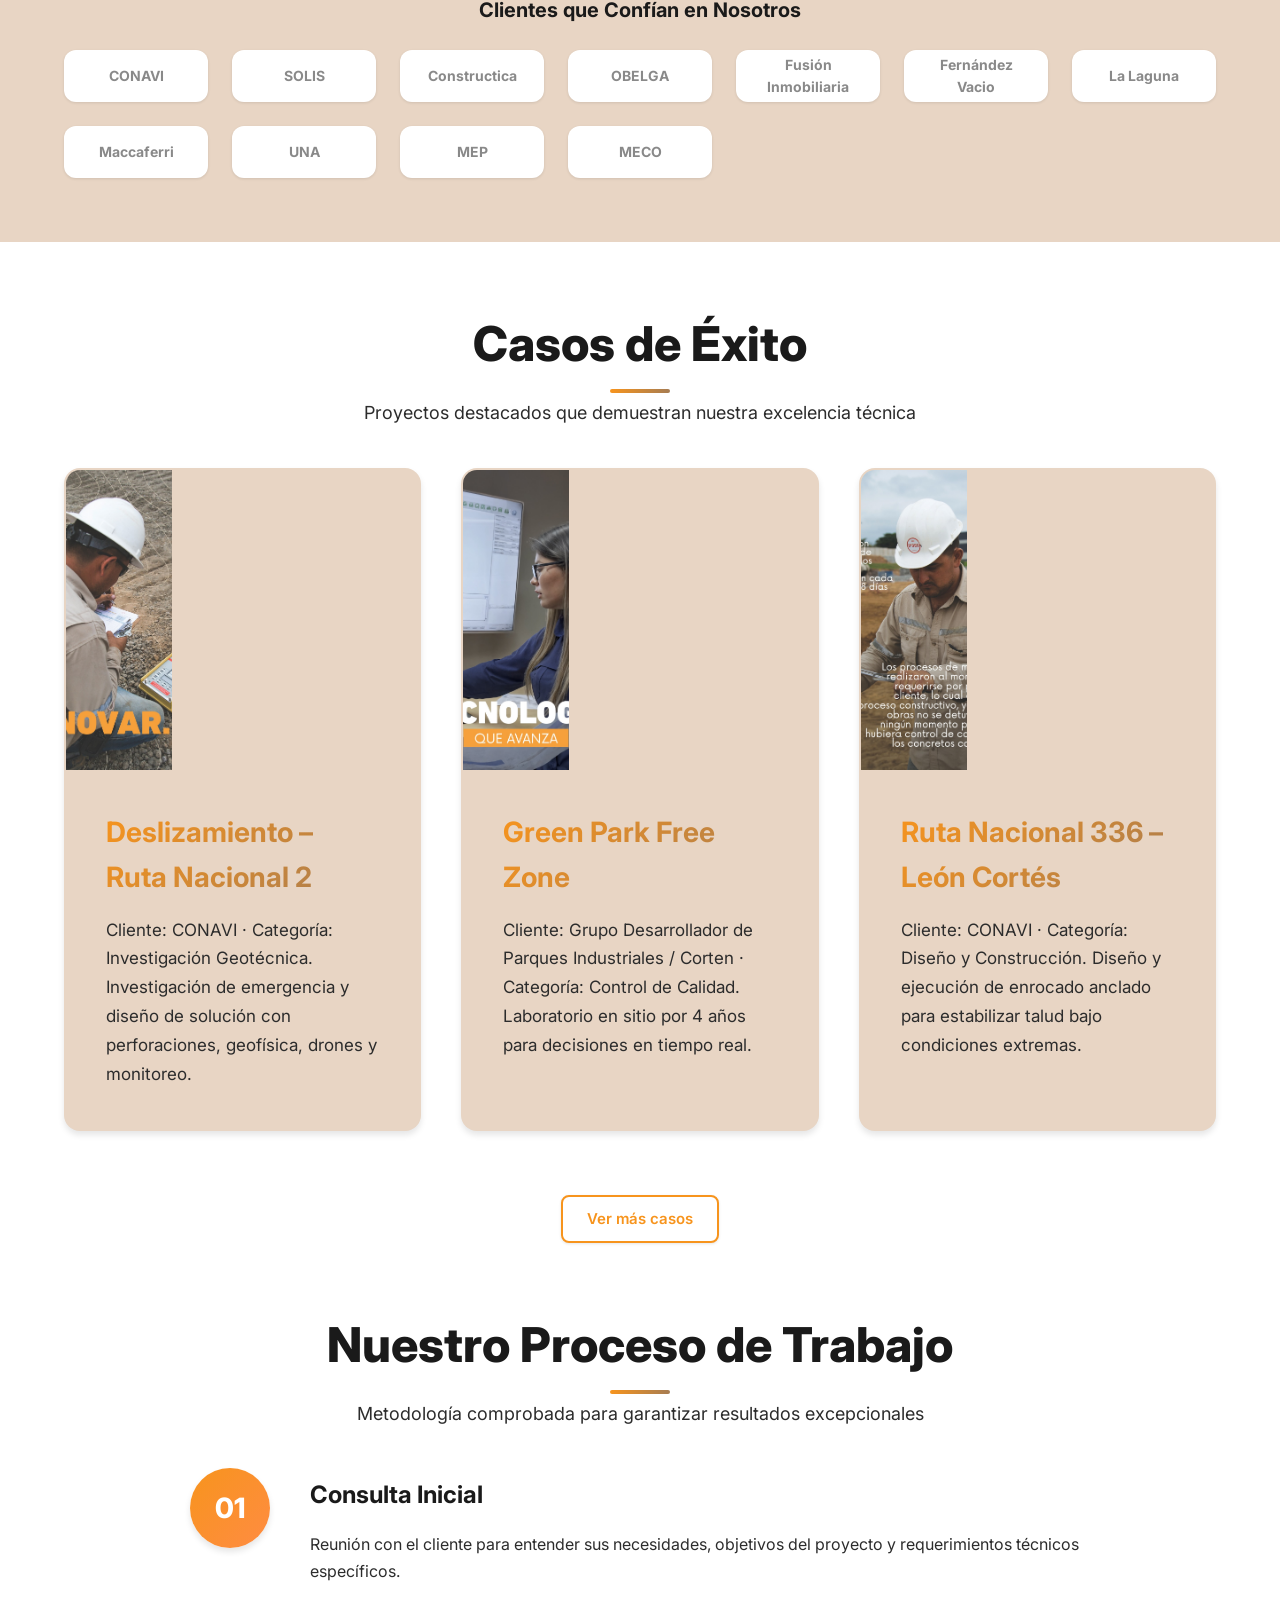
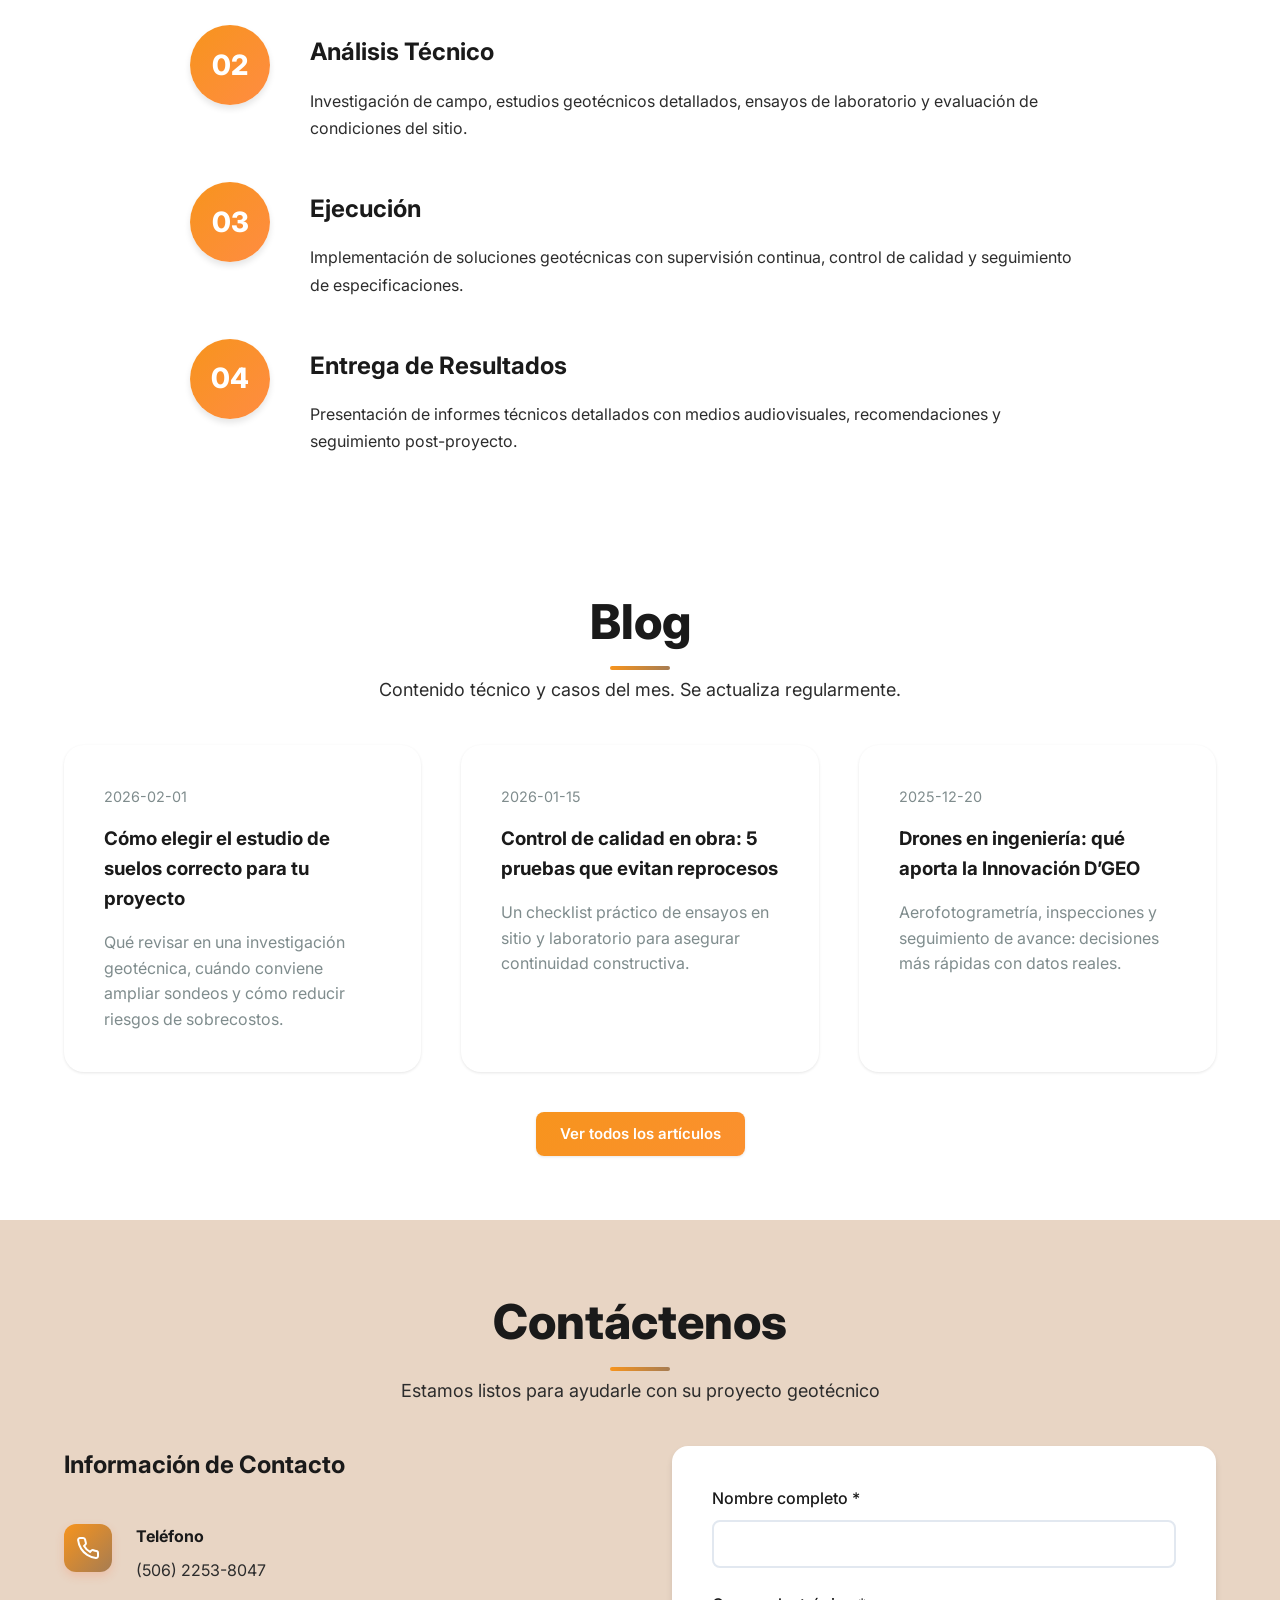
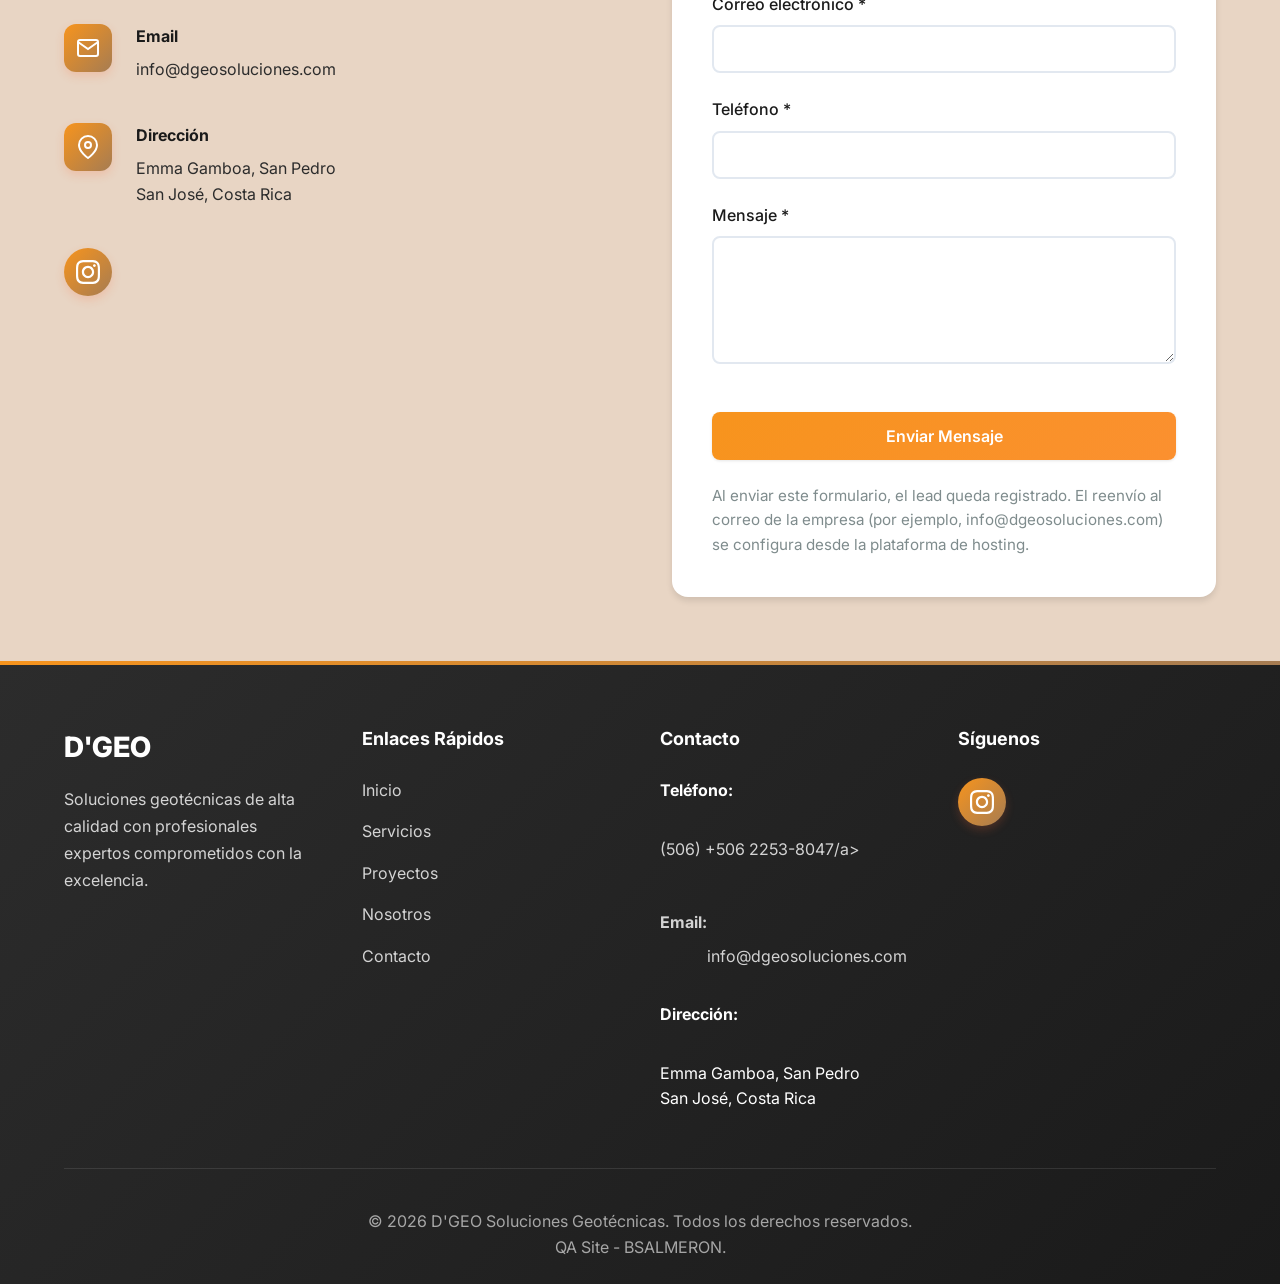
==== commit 6a0acd10: "d" ====
--- a/index.html
+++ b/index.html
@@ -99,10 +99,11 @@
   id="dgeoVideo"
   width="1013"
   height="570"
-  src="https://www.youtube.com/embed/_ujs9vzI9_s?rel=0&modestbranding=1&autoplay=1&mute=1&playsinline=1"
+  src="https://www.youtube.com/embed/_ujs9vzI9_s?rel=0&modestbranding=1&autoplay=1&mute=1&playsinline=1&enablejsapi=1"
   title="Somos DGEO Soluciones"
   frameborder="0"
   allow="accelerometer; autoplay; clipboard-write; encrypted-media; gyroscope; picture-in-picture; web-share"
+  referrerpolicy="strict-origin-when-cross-origin"
   allowfullscreen>
 </iframe>
  
@@ -427,6 +428,7 @@
 </div>
 </footer>
 <script src="app.js"></script>
+<script src="https://www.youtube.com/iframe_api"></script>
 <!-- WhatsApp Floating Button -->
 <a class="btn-whatsapp-float" 
    href="https://wa.me/+50670363419?text=Hola%20D'GEO,%20me%20gustaría%20solicitar%20una%20cotización"
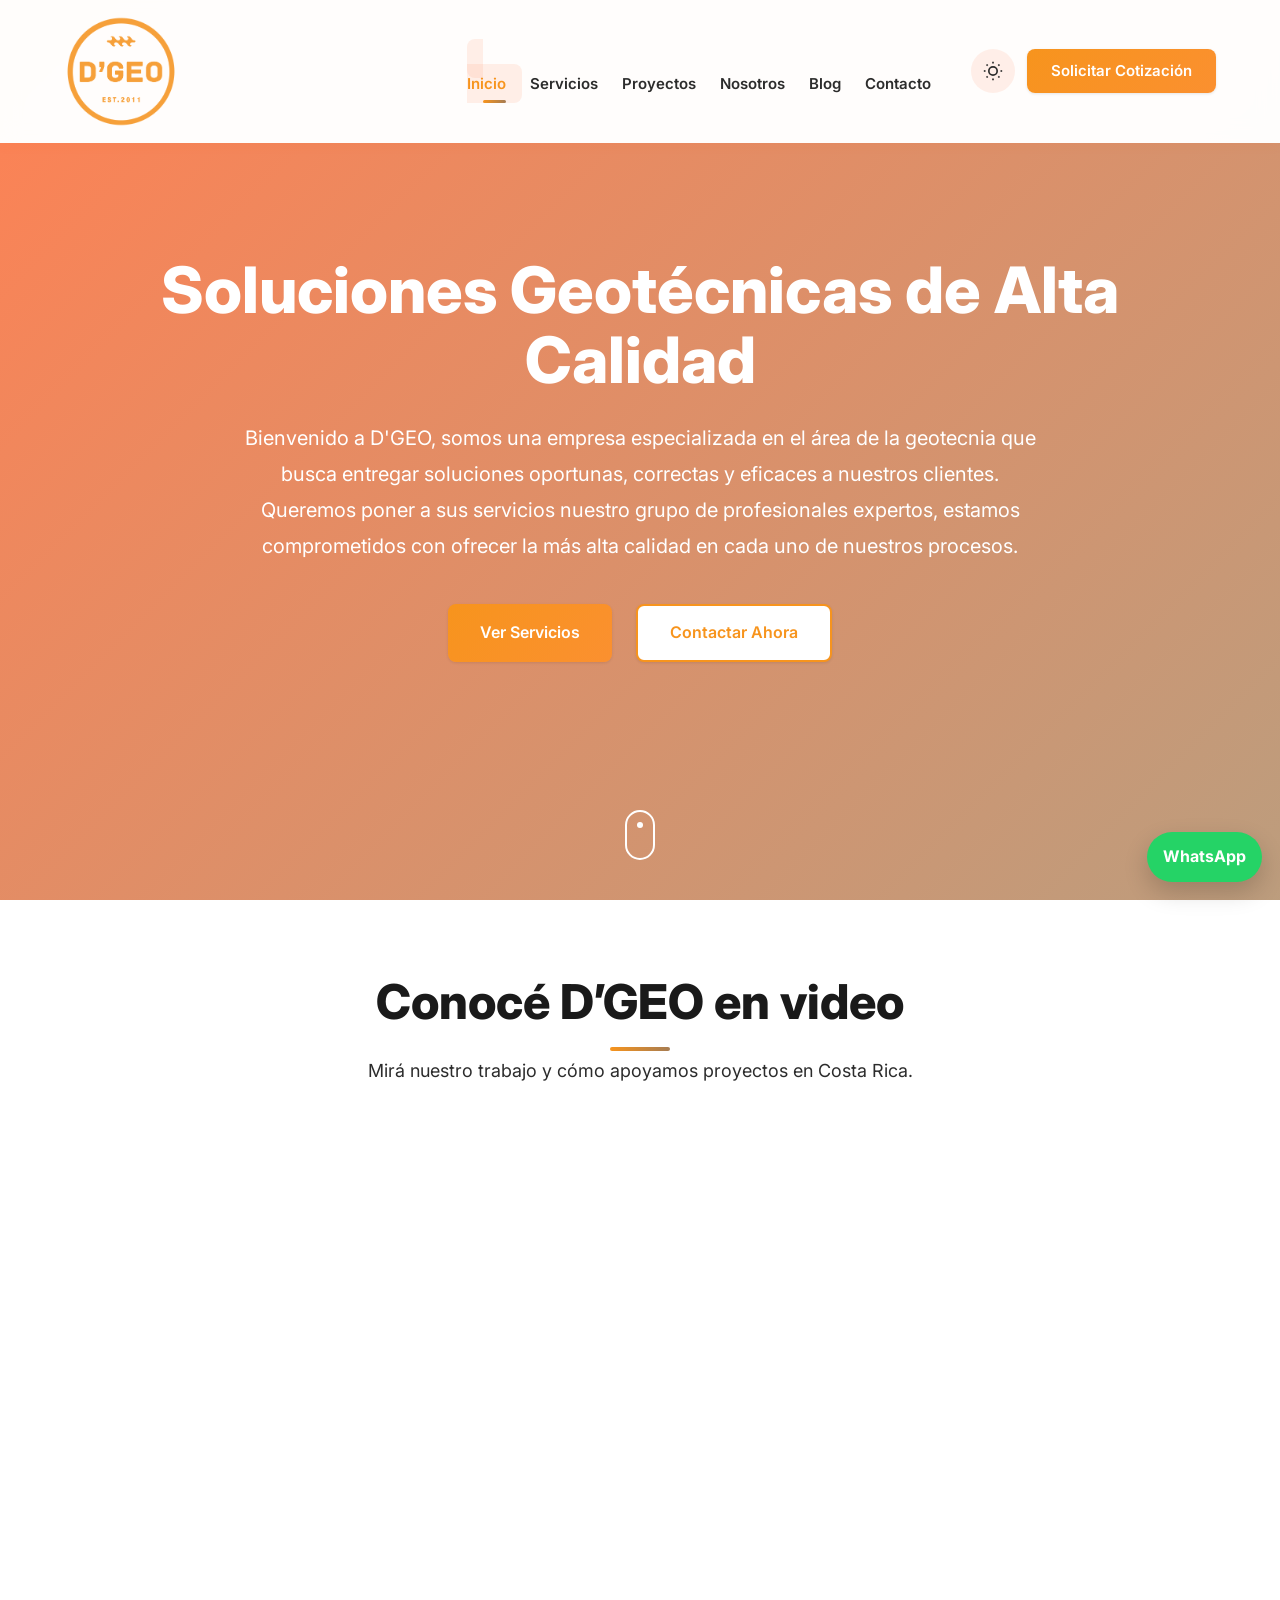
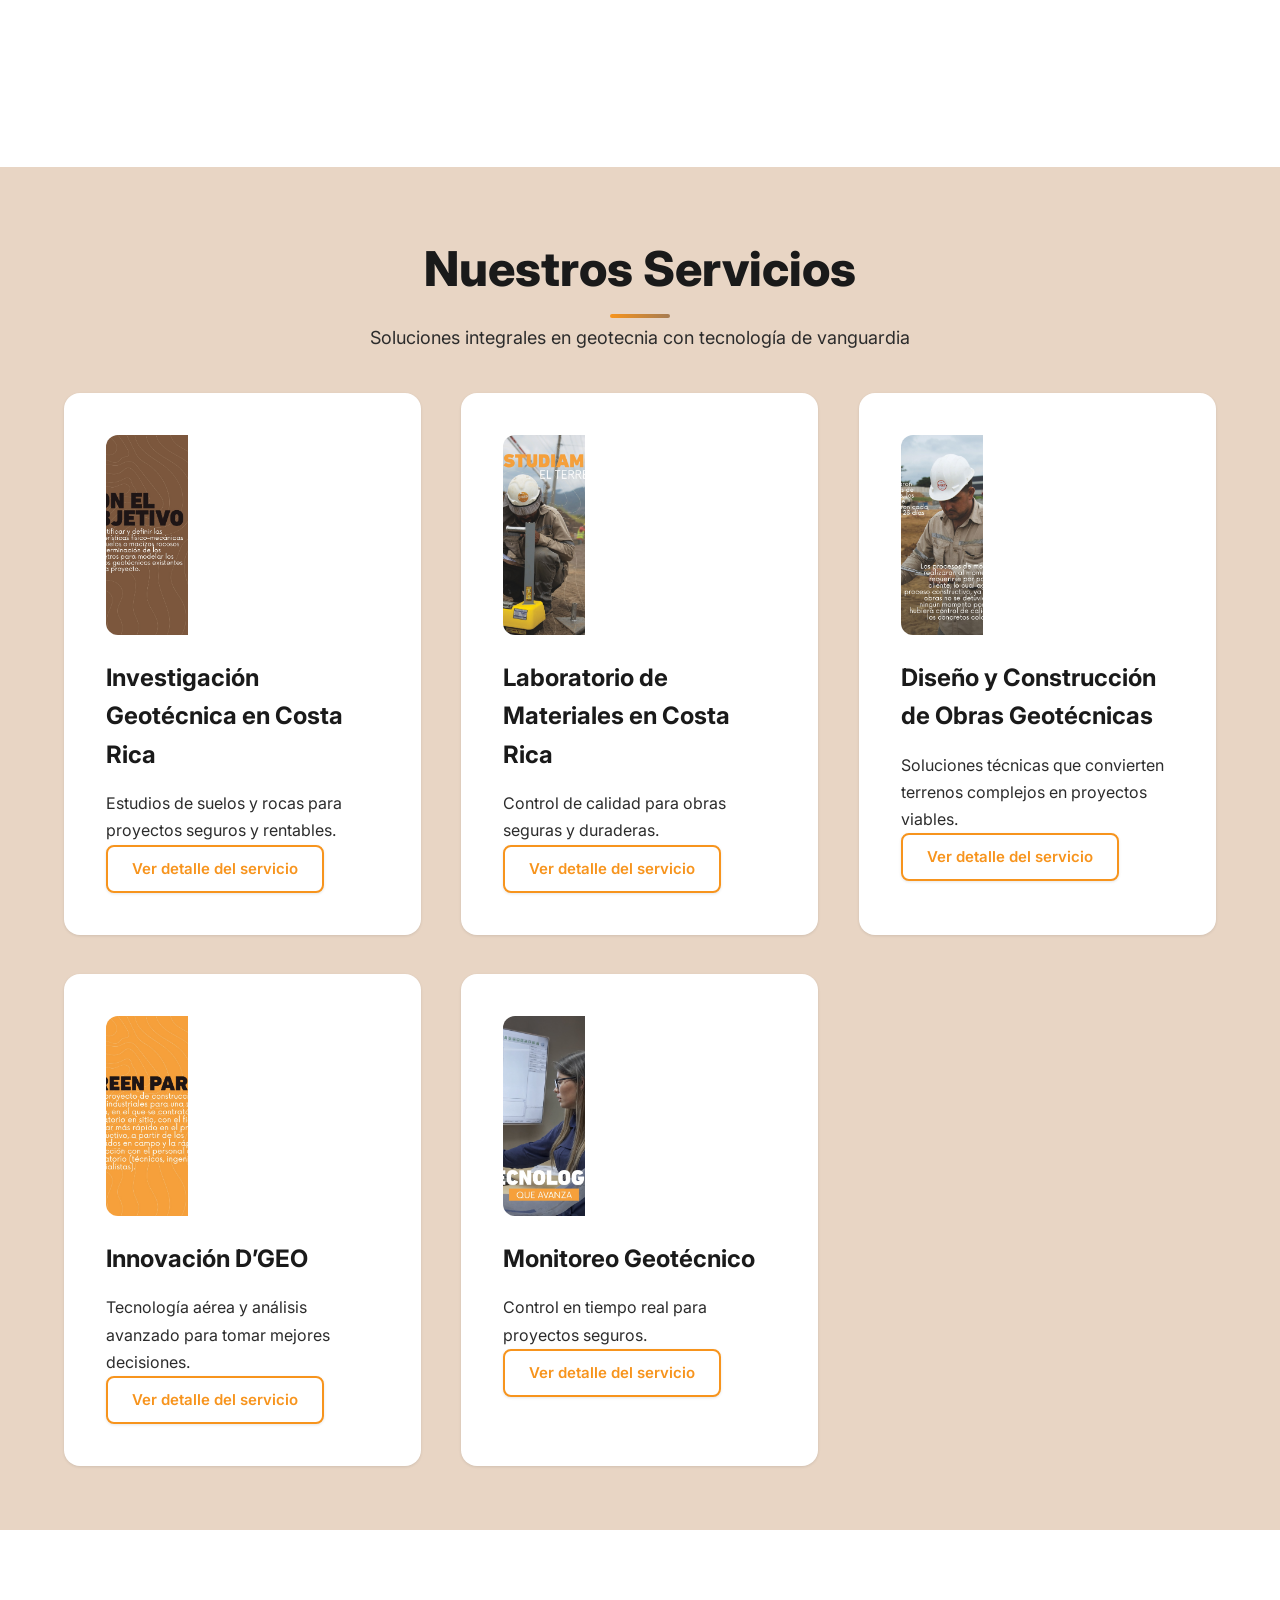
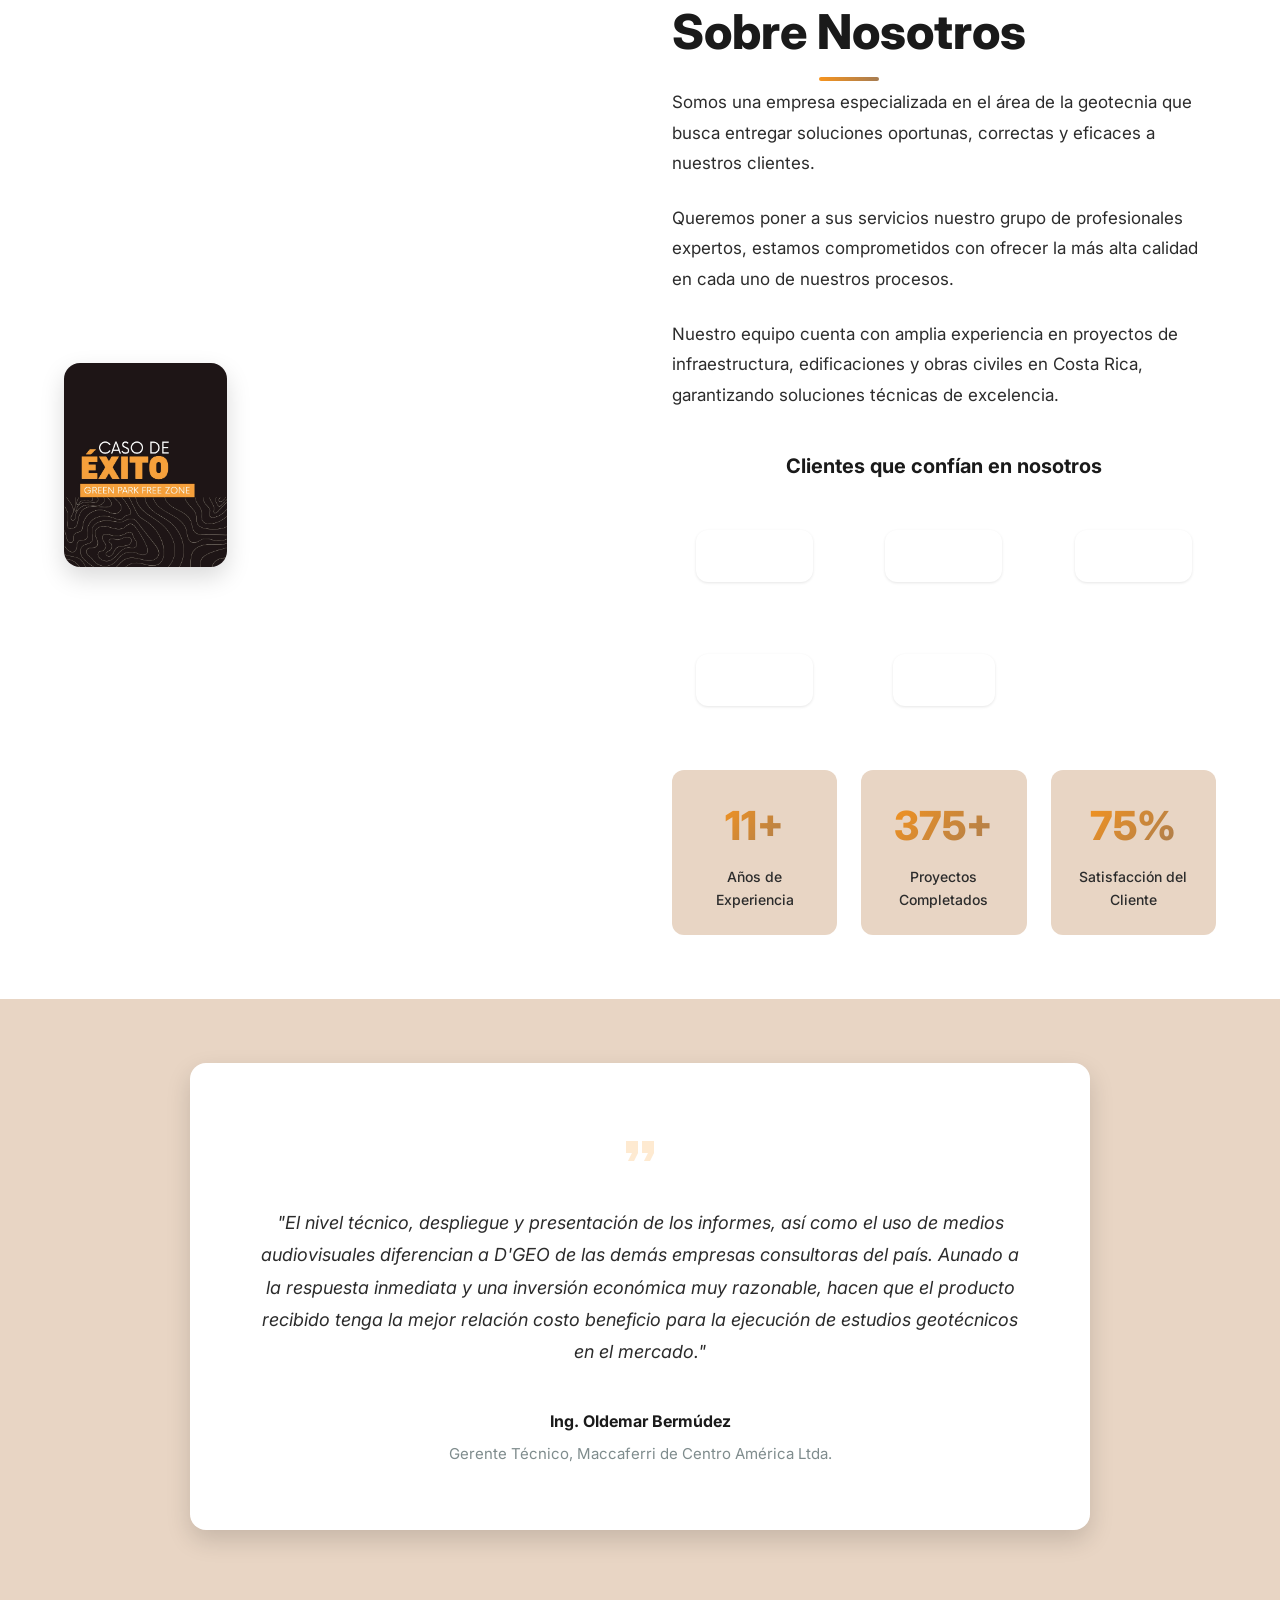
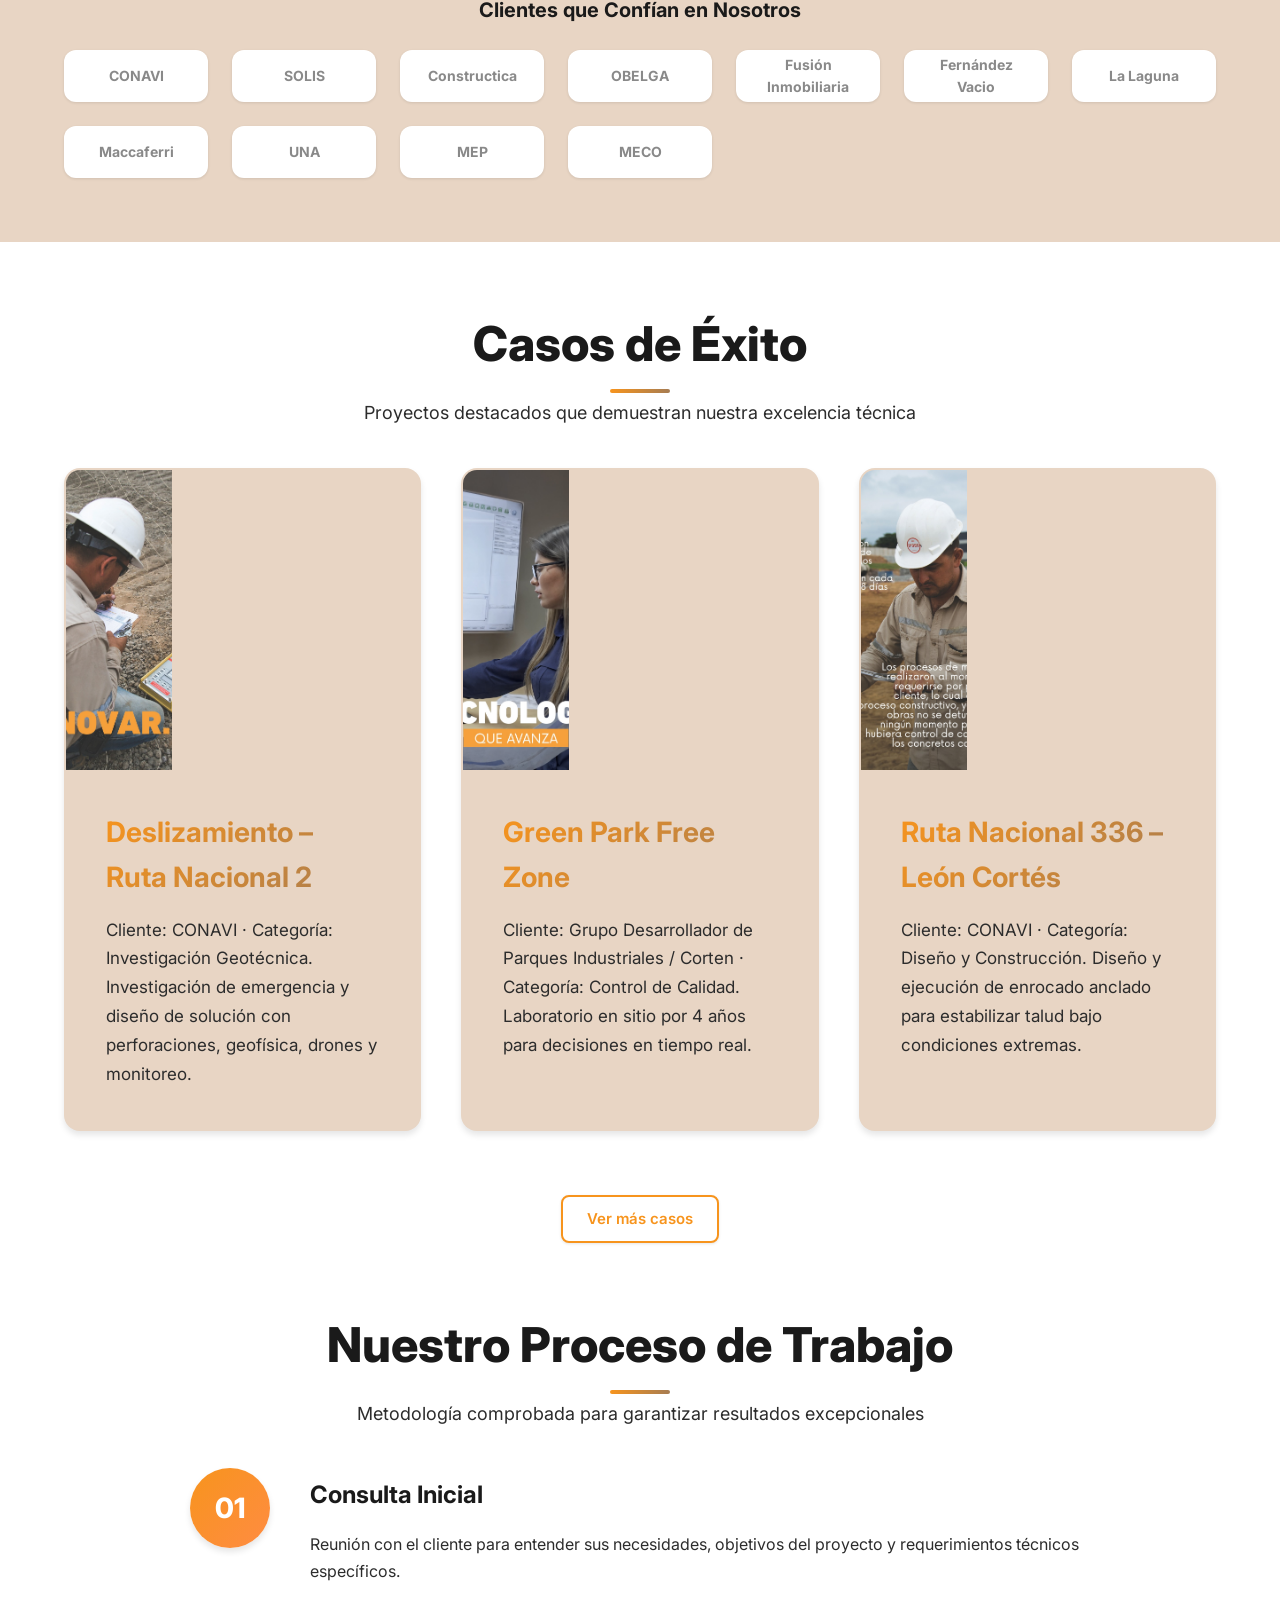
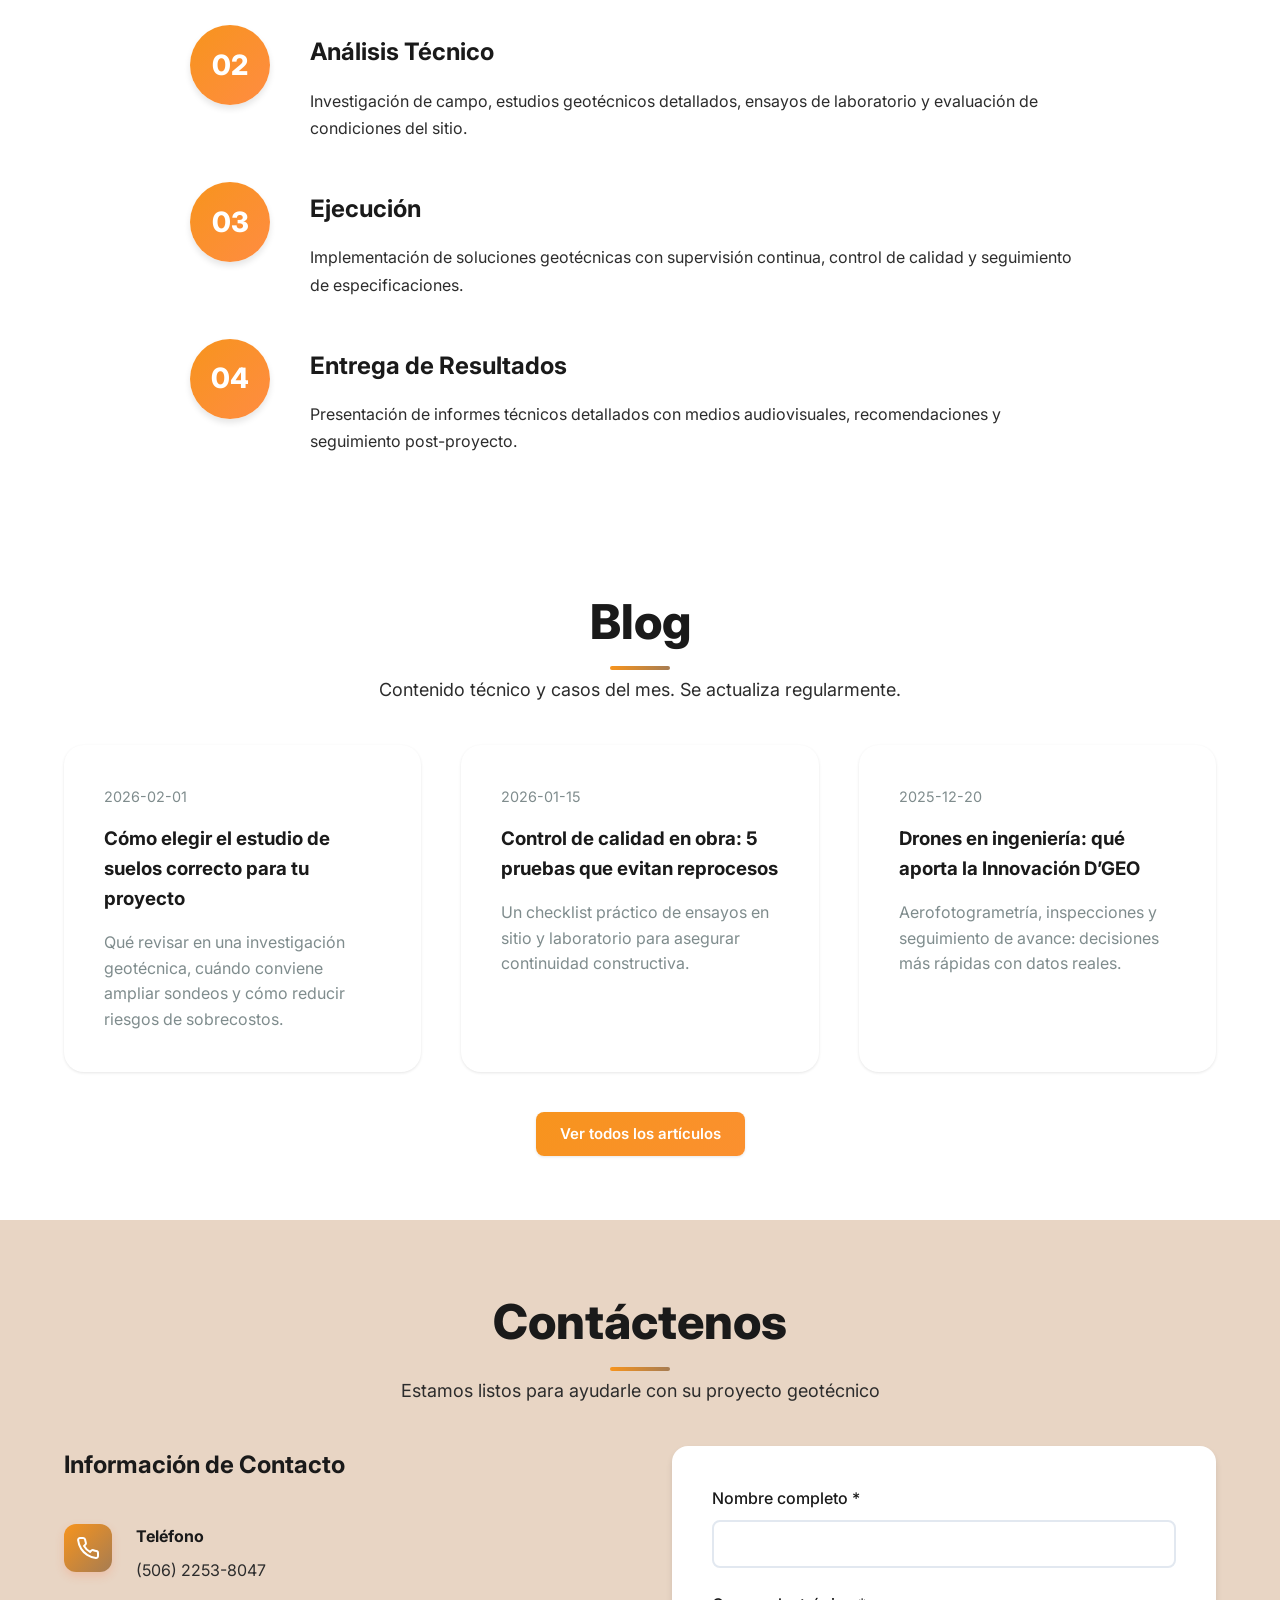
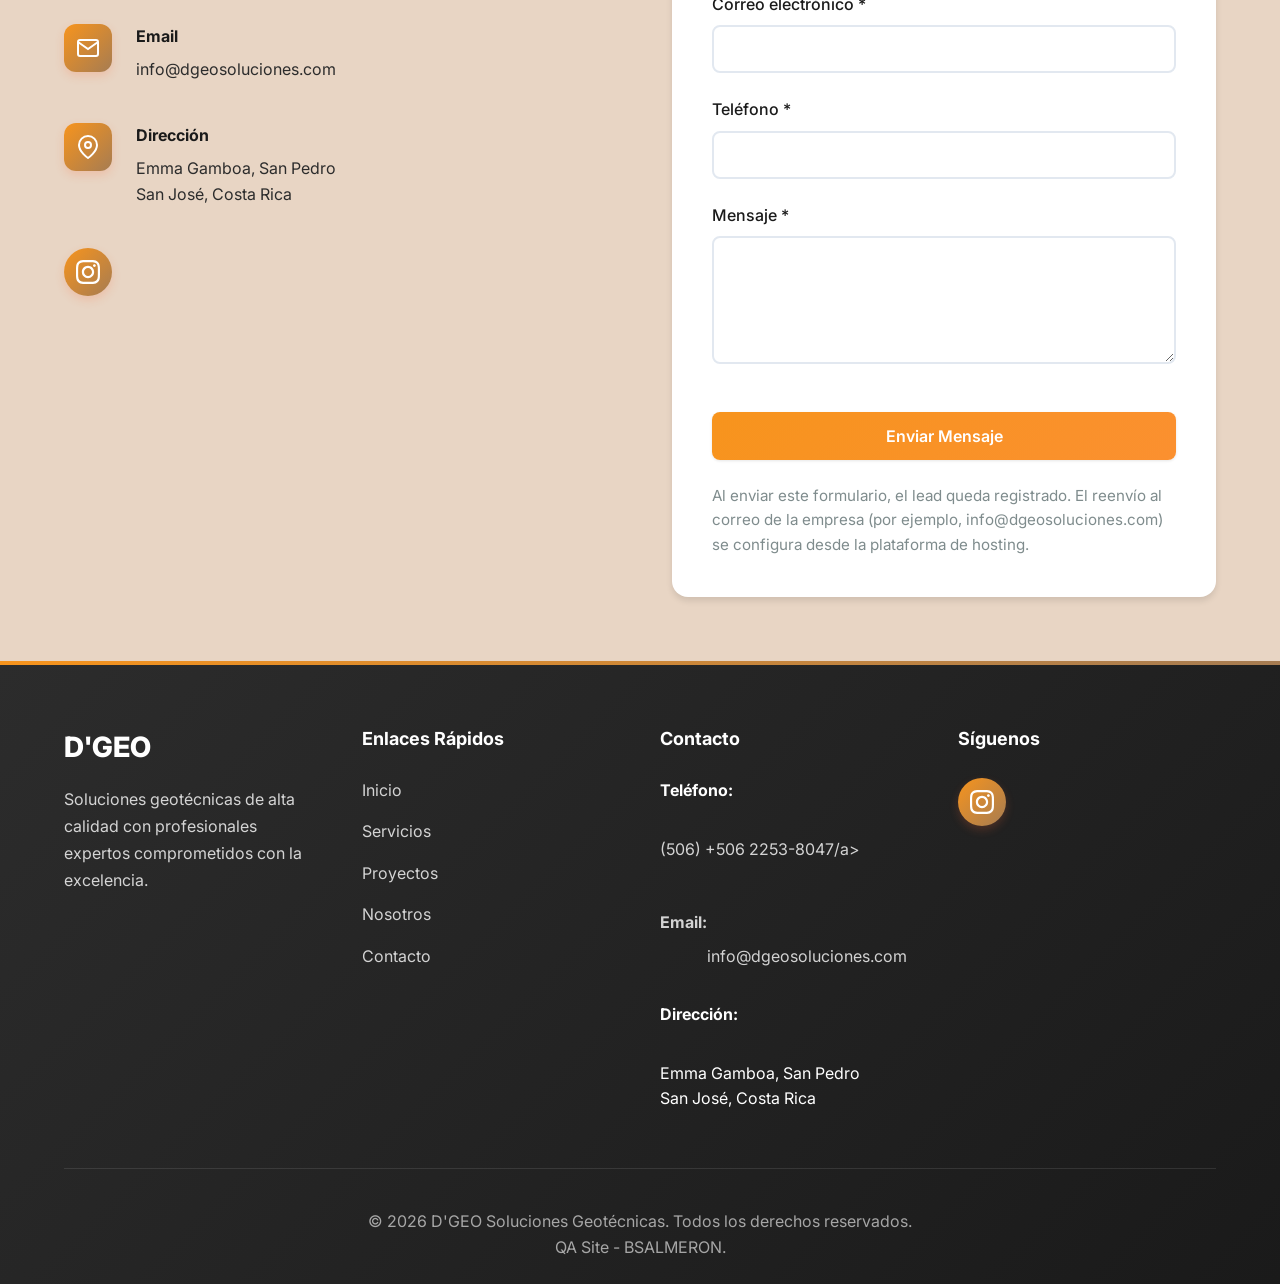
==== commit 85e9b994: "Update index.html" ====
--- a/index.html
+++ b/index.html
@@ -101,7 +101,7 @@
   height="570"
   src="https://www.youtube.com/embed/_ujs9vzI9_s?rel=0&modestbranding=1&autoplay=1&mute=1&playsinline=1&enablejsapi=1"
   title="Somos DGEO Soluciones"
-  frameborder="0"
+  frameborder="0" 
   allow="accelerometer; autoplay; clipboard-write; encrypted-media; gyroscope; picture-in-picture; web-share"
   referrerpolicy="strict-origin-when-cross-origin"
   allowfullscreen>
@@ -110,7 +110,7 @@
 </div></div></section><section class="services" id="servicios">
 <div class="container">
 <div class="section-header">
-<h2 class="section-title">Nuestros Servicios</h2>
+<h2 class="section-title">Nuestros Servicios</h2> 
 <p class="section-subtitle">Soluciones integrales en geotecnia con tecnología de vanguardia</p>
 </div>
 <div class="services-grid"><article class="service-card"><div class="service-image-wrapper"><img alt="Investigación Geotécnica en Costa Rica" class="service-image" loading="lazy" src="assets/img/588017377_17910843825276969_7337367551746287911_n.jpg"/></div><h3 class="service-title">Investigación Geotécnica en Costa Rica</h3><p class="service-description">Estudios de suelos y rocas para proyectos seguros y rentables.</p><a class="btn btn-secondary" href="investigacion-geotecnica.html">Ver detalle del servicio</a></article><article class="service-card"><div class="service-image-wrapper"><img alt="Laboratorio de Materiales en Costa Rica" class="service-image" loading="lazy" src="assets/img/589197184_17910843816276969_406893929406553297_n.jpg"/></div><h3 class="service-title">Laboratorio de Materiales en Costa Rica</h3><p class="service-description">Control de calidad para obras seguras y duraderas.</p><a class="btn btn-secondary" href="laboratorio-materiales.html">Ver detalle del servicio</a></article><article class="service-card"><div class="service-image-wrapper"><img alt="Diseño y Construcción de Obras Geotécnicas" class="service-image" loading="lazy" src="assets/img/602040659_17911325481276969_4844624795924360327_n.jpg"/></div><h3 class="service-title">Diseño y Construcción de Obras Geotécnicas</h3><p class="service-description">Soluciones técnicas que convierten terrenos complejos en proyectos viables.</p><a class="btn btn-secondary" href="obras-geotecnicas.html">Ver detalle del servicio</a></article><article class="service-card"><div class="service-image-wrapper"><img alt="Innovación D’GEO" class="service-image" loading="lazy" src="assets/img/602865706_17911325463276969_6823163488040668716_n.jpg"/></div><h3 class="service-title">Innovación D’GEO</h3><p class="service-description">Tecnología aérea y análisis avanzado para tomar mejores decisiones.</p><a class="btn btn-secondary" href="innovacion-dgeo.html">Ver detalle del servicio</a></article><article class="service-card"><div class="service-image-wrapper"><img alt="Monitoreo Geotécnico" class="service-image" loading="lazy" src="assets/img/602944675_17911510506276969_8691084229694258944_n.jpg"/></div><h3 class="service-title">Monitoreo Geotécnico</h3><p class="service-description">Control en tiempo real para proyectos seguros.</p><a class="btn btn-secondary" href="monitoreo-geotecnico.html">Ver detalle del servicio</a></article></div>
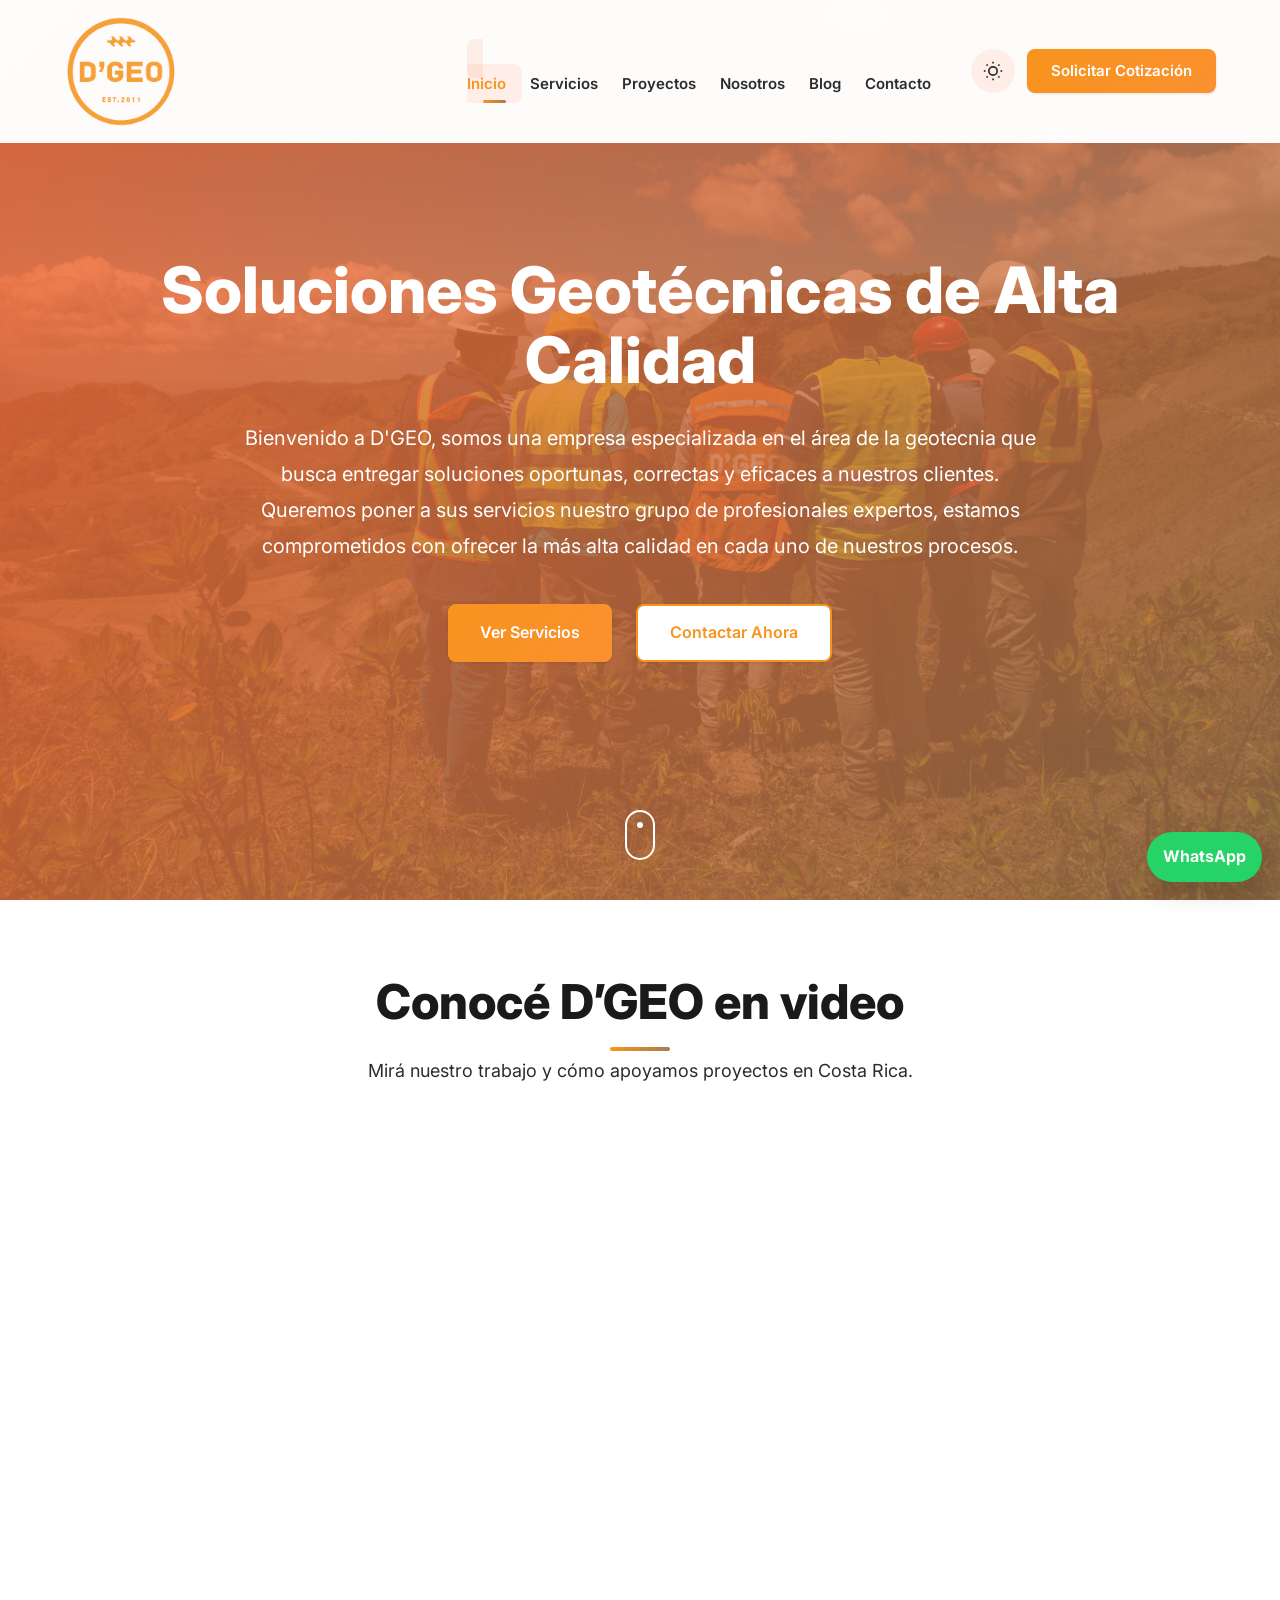
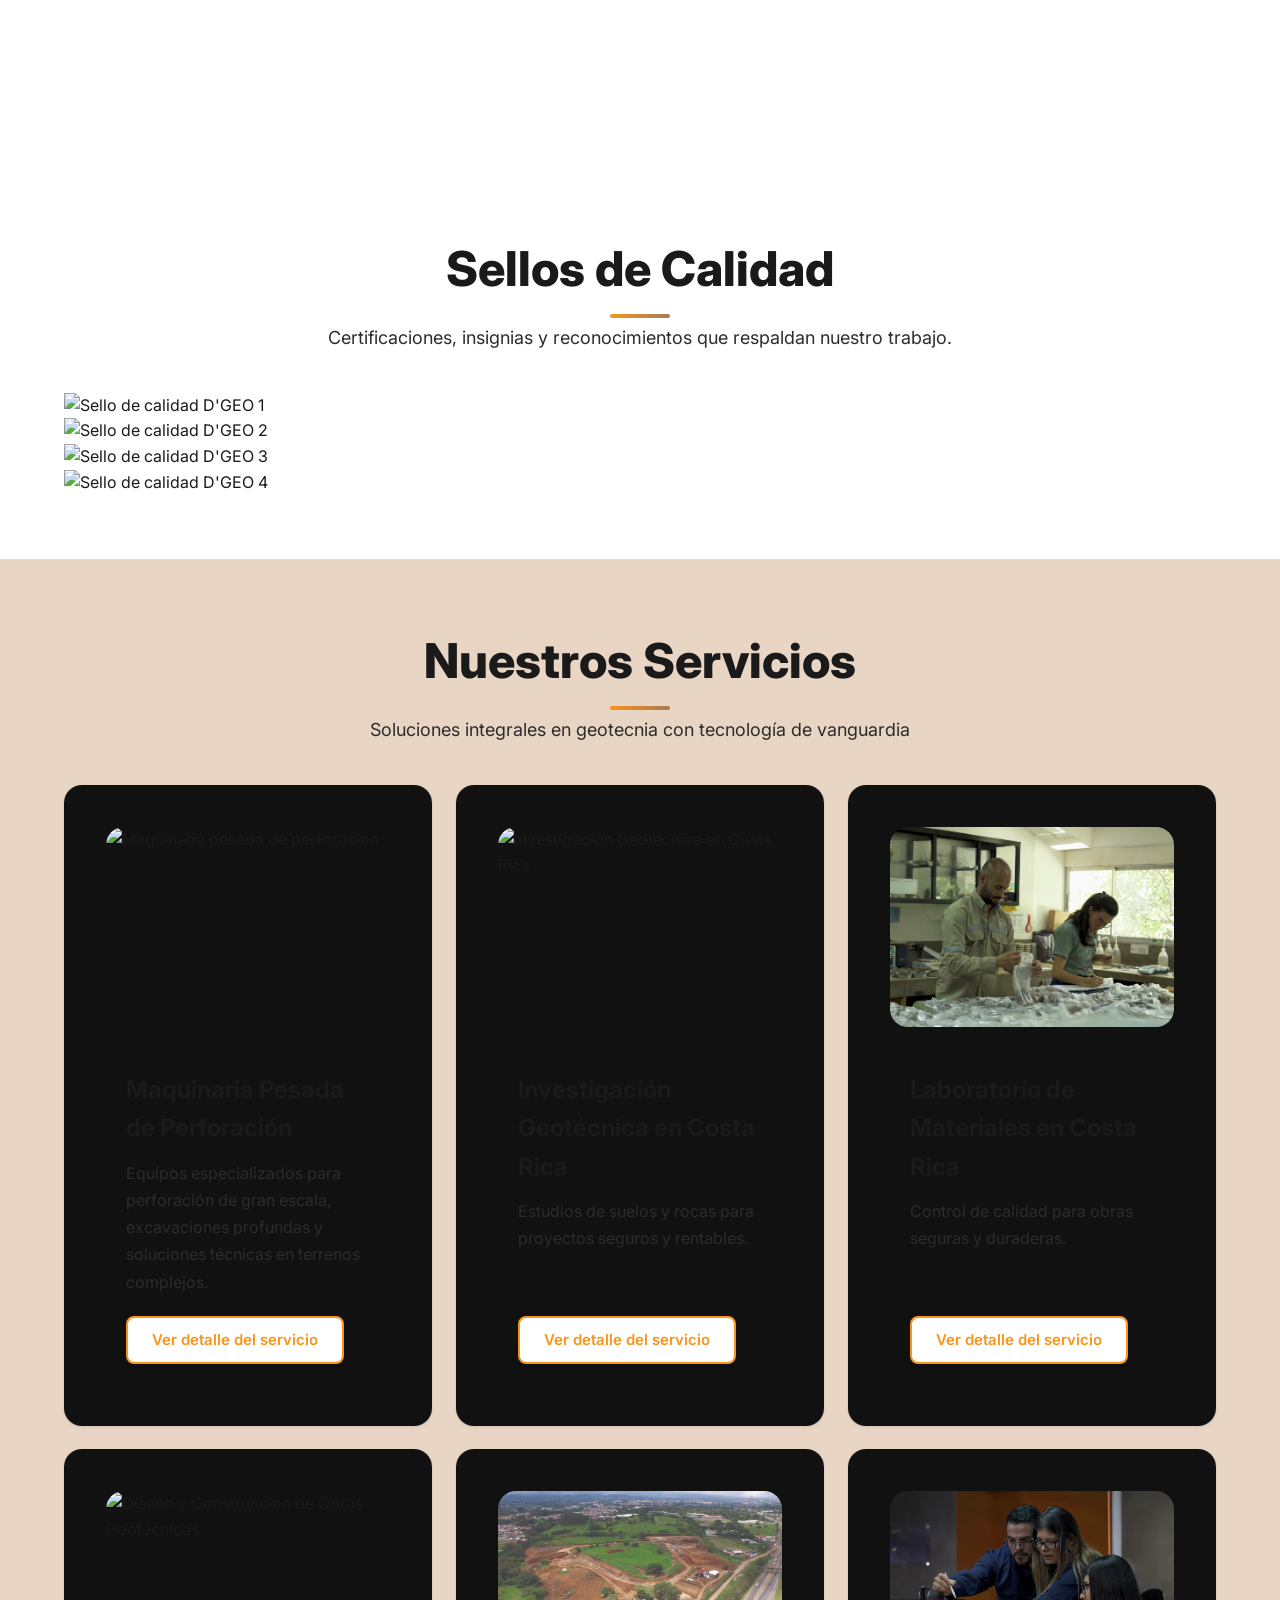
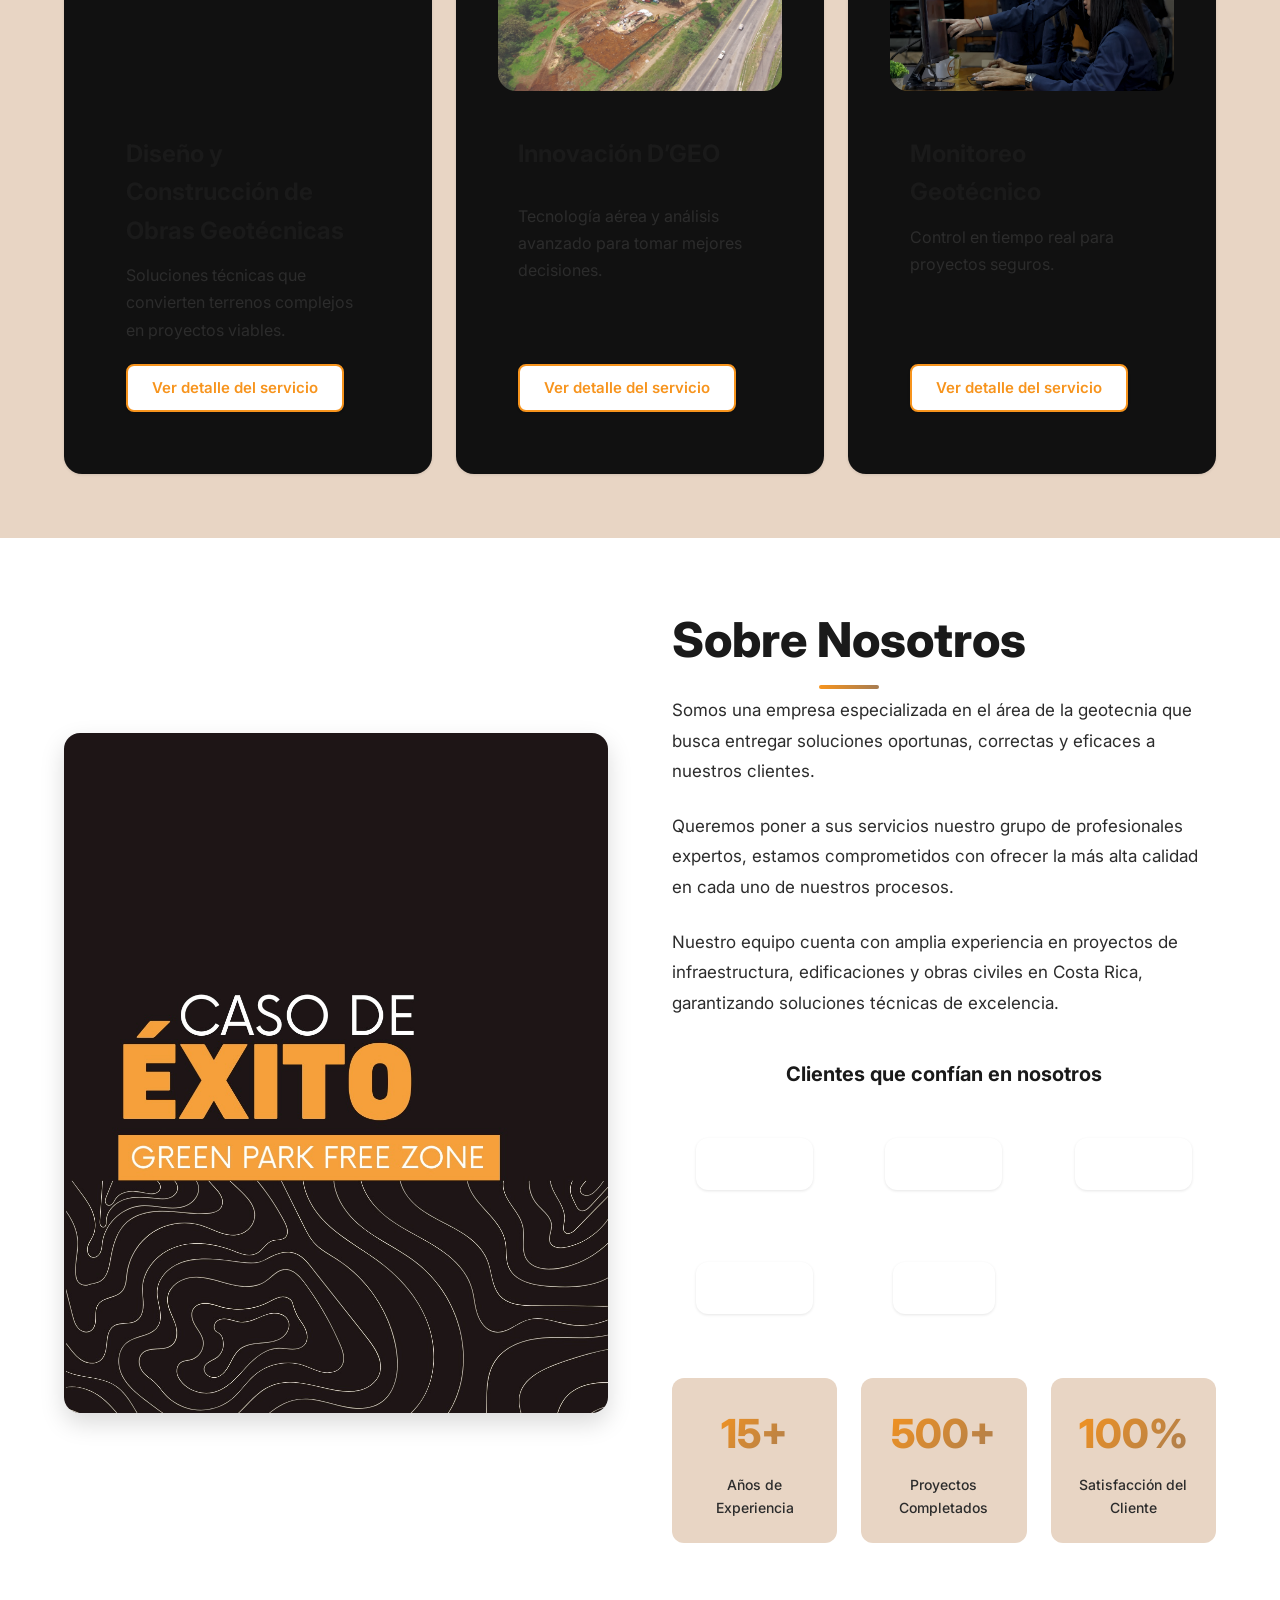
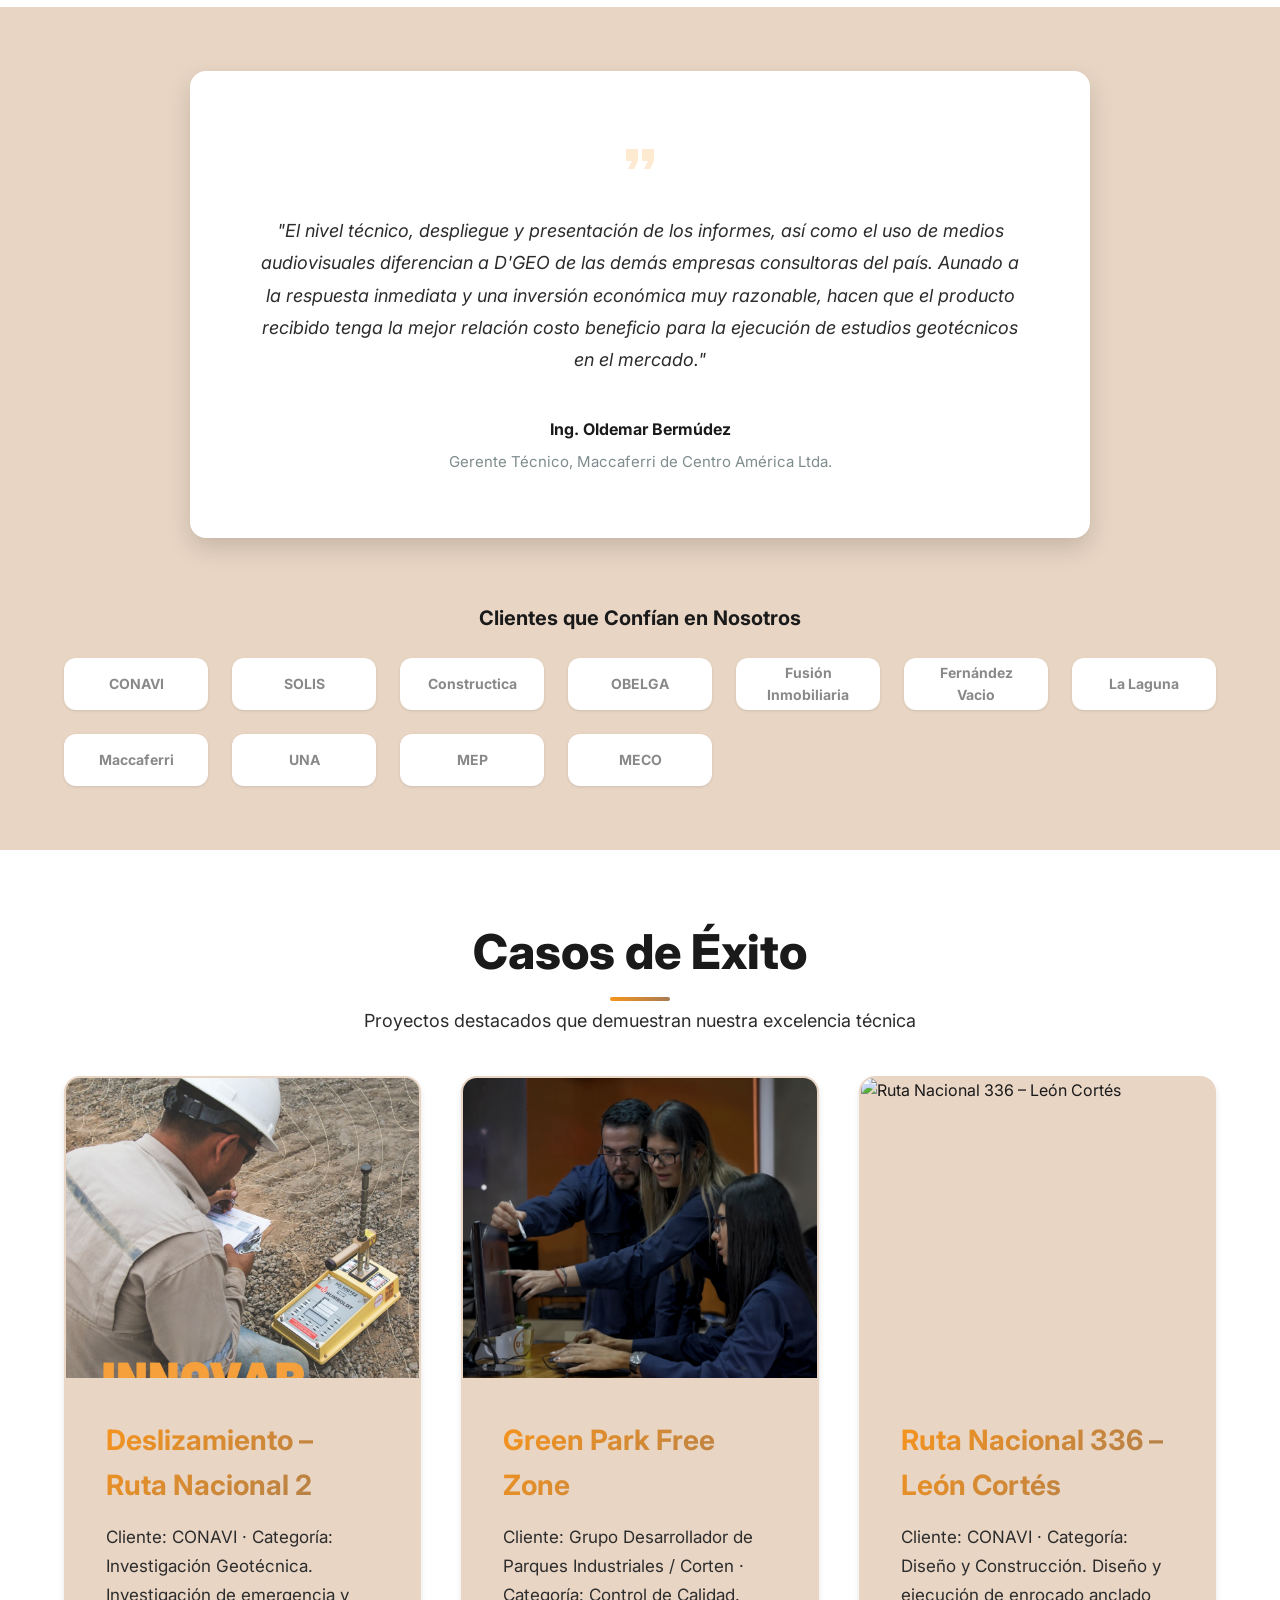
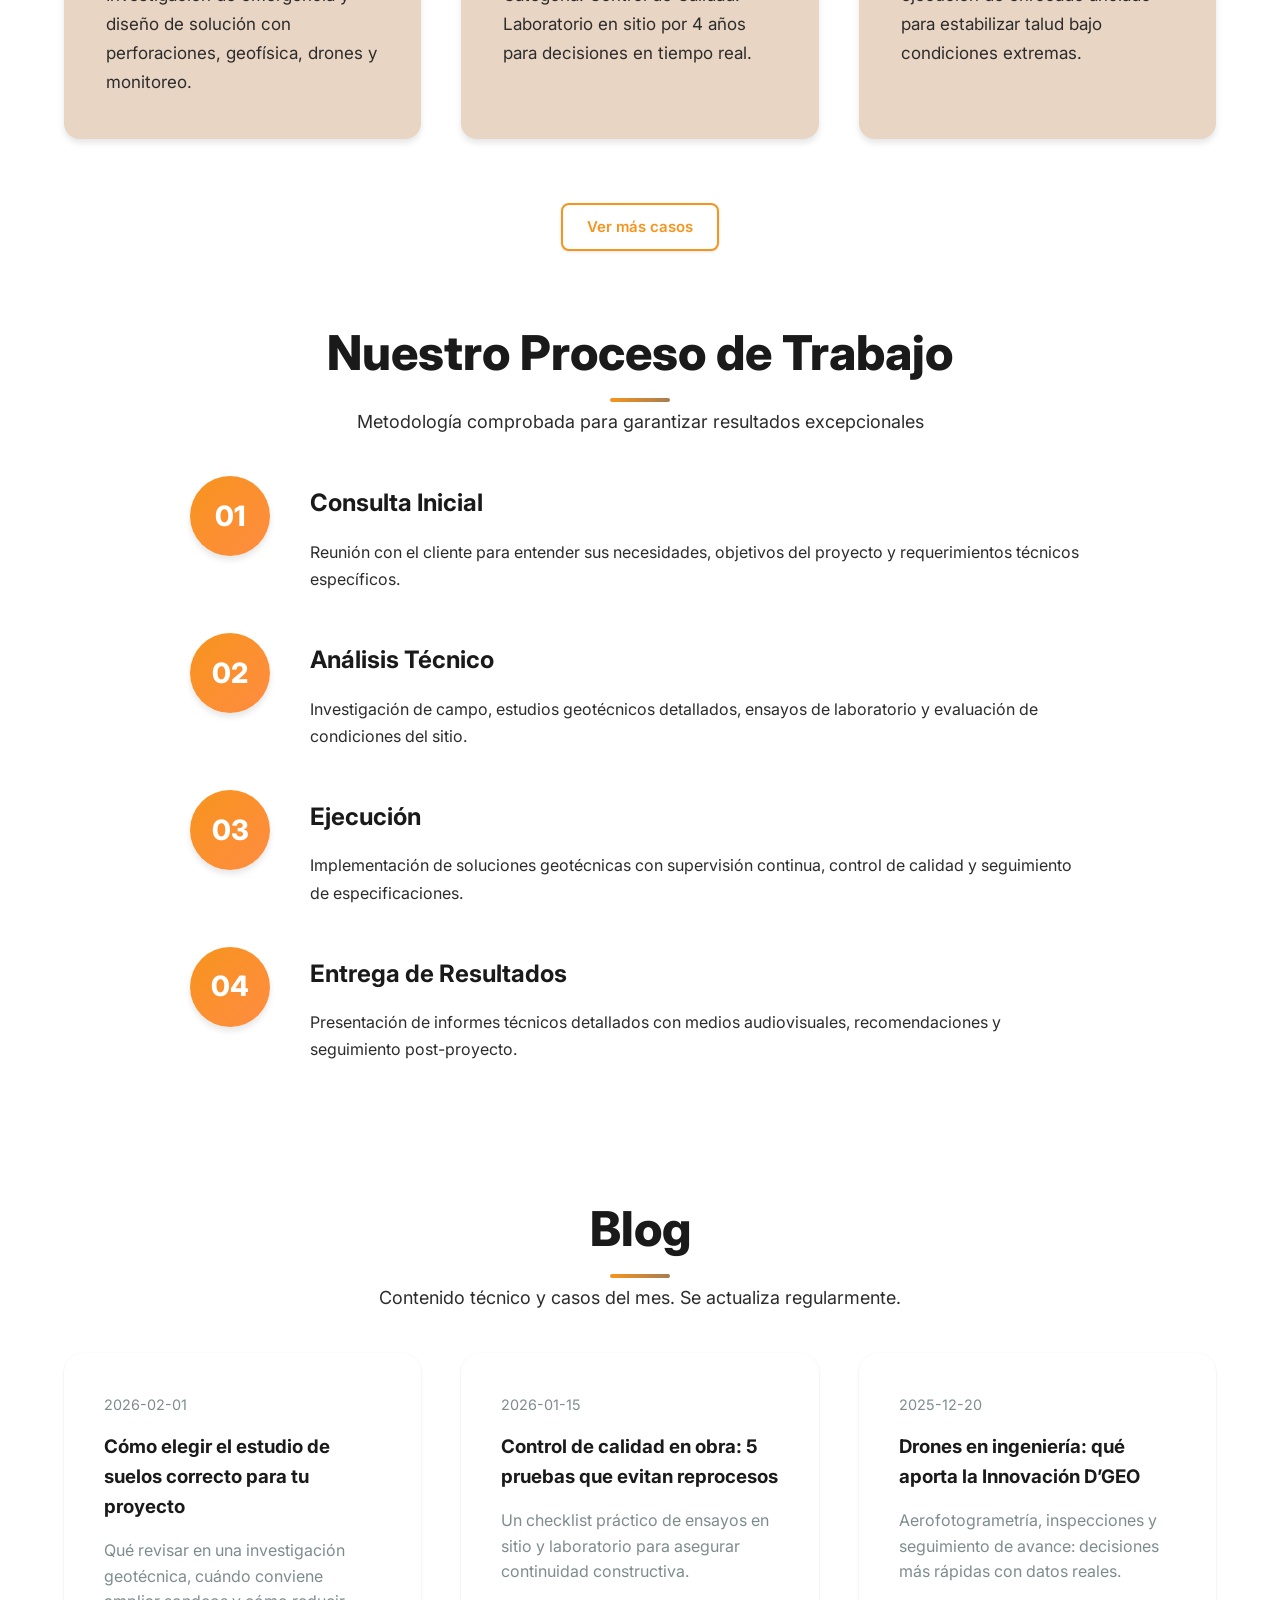
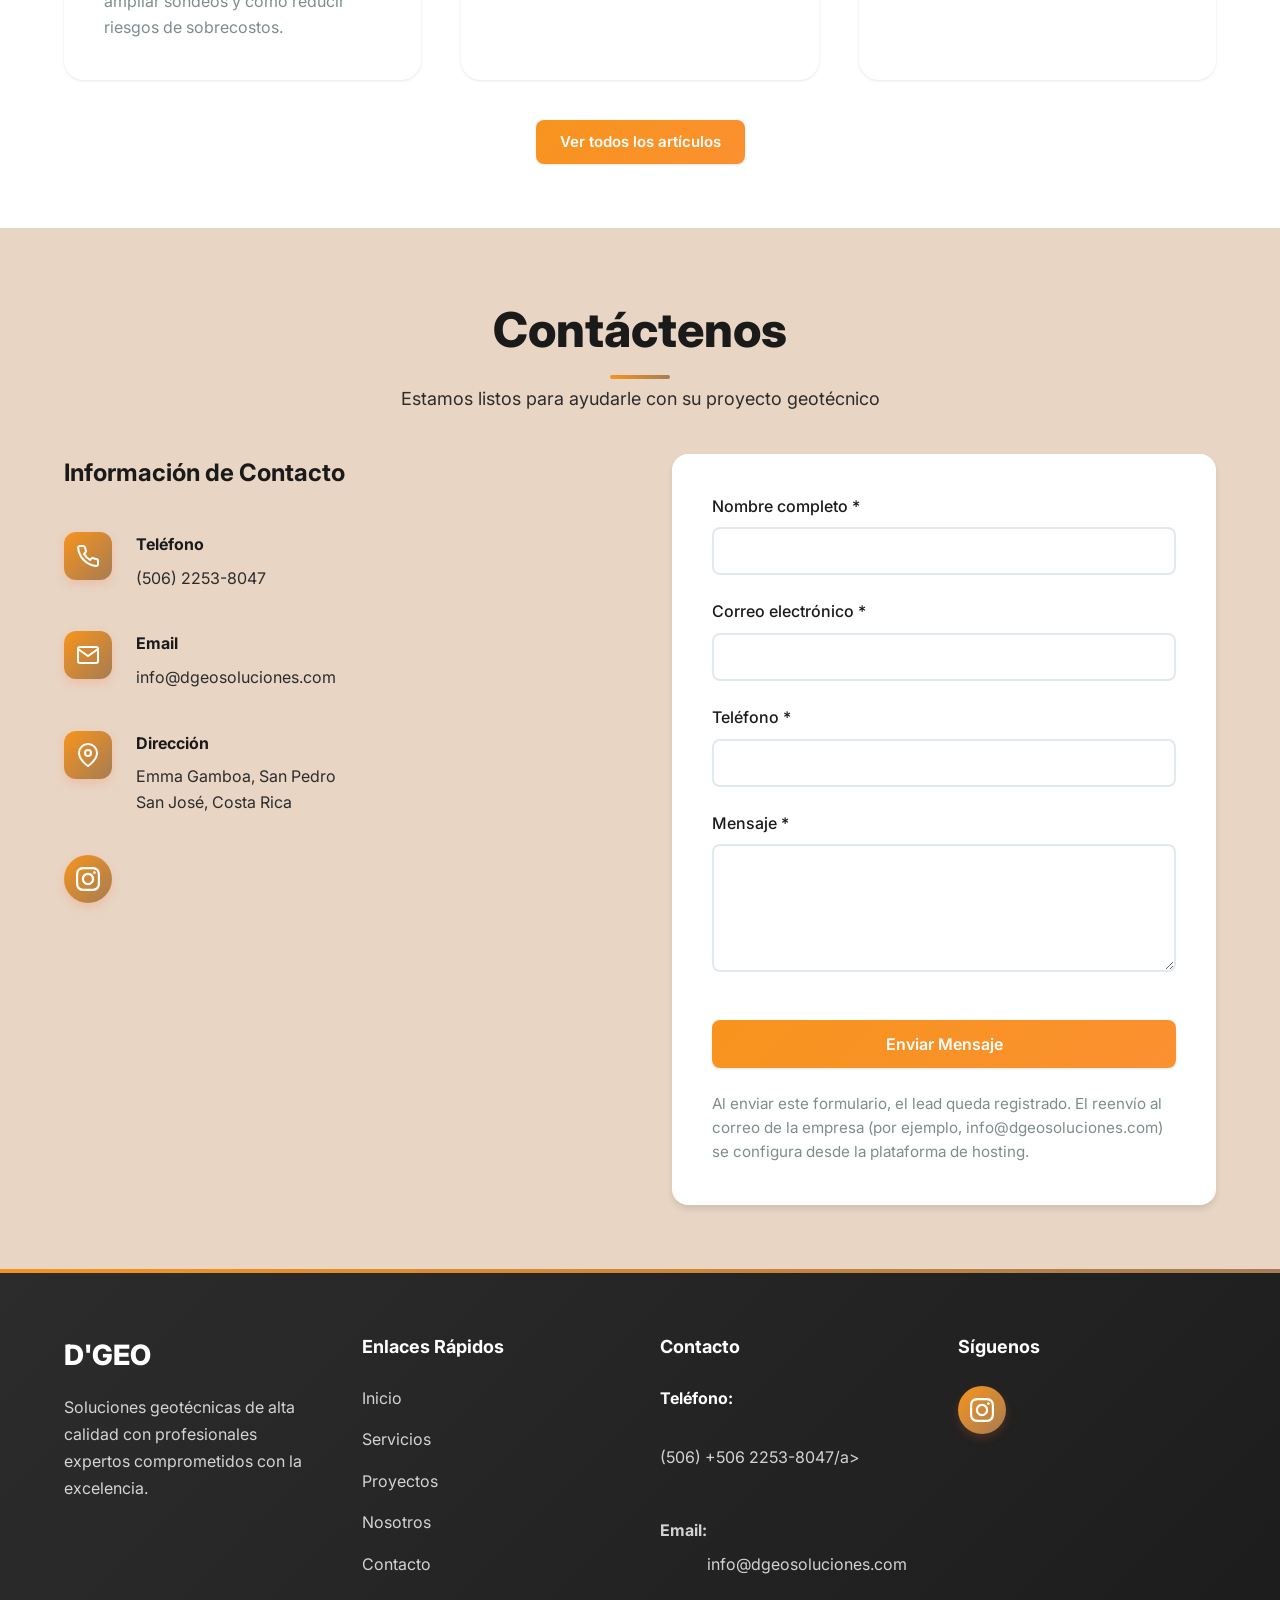
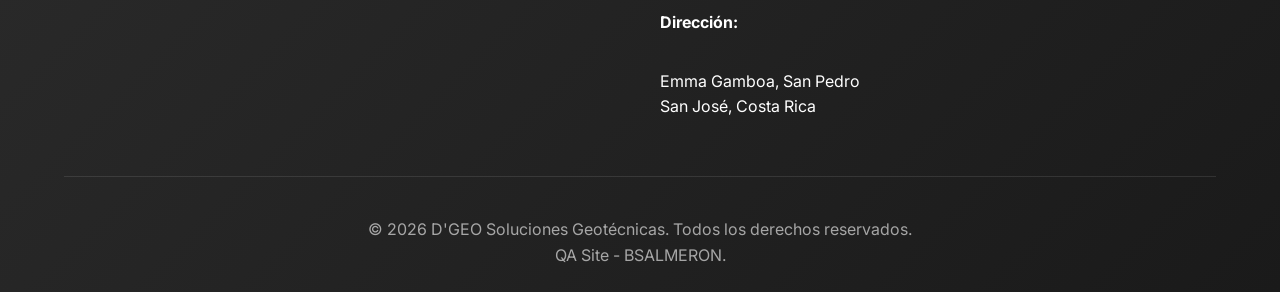
==== commit 92be012a: "ana" ====
--- a/index.html
+++ b/index.html
@@ -45,9 +45,19 @@
 <ul class="nav-list">
 <li><a class="nav-link active" href="#inicio">Inicio</a></li>
 <li><a class="nav-link" href="#servicios">Servicios</a></li>
-<li><a class="nav-link" href="#proyectos">Proyectos</a></li>
+<li>
+  <a
+    class="nav-link"
+    href="https://linktr.ee/TU_LINK"
+    target="_blank"
+    rel="noopener noreferrer"
+  >
+    Proyectos
+  </a>
+</li>
 <li><a class="nav-link" href="#nosotros">Nosotros</a></li>
-<li><a class="nav-link" href="#blog">Blog</a></li><li><a class="nav-link" href="#contacto">Contacto</a></li>
+<li><a class="nav-link" href="#blog">Blog</a></li>
+<li><a class="nav-link" href="#contacto">Contacto</a></li>
 </ul>
 </nav>
 <!-- Header CTAs -->
@@ -107,13 +117,56 @@
   allowfullscreen>
 </iframe>
  
-</div></div></section><section class="services" id="servicios">
+
+</div></div></section>
+
+<section class="quality-seals" id="sellos-calidad">
+  <div class="container">
+    <div class="section-header">
+      <h2 class="section-title">Sellos de Calidad</h2>
+      <p class="section-subtitle">
+        Certificaciones, insignias y reconocimientos que respaldan nuestro trabajo.
+      </p>
+    </div>
+
+    <div class="quality-seals-grid">
+      <div class="quality-seal-card">
+        <img src="assets/img/sellos/sello-1.png" alt="Sello de calidad D'GEO 1" class="quality-seal-image">
+      </div>
+      <div class="quality-seal-card">
+        <img src="assets/img/sellos/sello-2.png" alt="Sello de calidad D'GEO 2" class="quality-seal-image">
+      </div>
+      <div class="quality-seal-card">
+        <img src="assets/img/sellos/sello-3.png" alt="Sello de calidad D'GEO 3" class="quality-seal-image">
+      </div>
+      <div class="quality-seal-card">
+        <img src="assets/img/sellos/sello-4.png" alt="Sello de calidad D'GEO 4" class="quality-seal-image">
+      </div>
+    </div>
+  </div>
+</section>
+
+<section class="services" id="servicios">
 <div class="container">
 <div class="section-header">
 <h2 class="section-title">Nuestros Servicios</h2> 
 <p class="section-subtitle">Soluciones integrales en geotecnia con tecnología de vanguardia</p>
 </div>
-<div class="services-grid"><article class="service-card"><div class="service-image-wrapper"><img alt="Investigación Geotécnica en Costa Rica" class="service-image" loading="lazy" src="assets/img/588017377_17910843825276969_7337367551746287911_n.jpg"/></div><h3 class="service-title">Investigación Geotécnica en Costa Rica</h3><p class="service-description">Estudios de suelos y rocas para proyectos seguros y rentables.</p><a class="btn btn-secondary" href="investigacion-geotecnica.html">Ver detalle del servicio</a></article><article class="service-card"><div class="service-image-wrapper"><img alt="Laboratorio de Materiales en Costa Rica" class="service-image" loading="lazy" src="assets/img/589197184_17910843816276969_406893929406553297_n.jpg"/></div><h3 class="service-title">Laboratorio de Materiales en Costa Rica</h3><p class="service-description">Control de calidad para obras seguras y duraderas.</p><a class="btn btn-secondary" href="laboratorio-materiales.html">Ver detalle del servicio</a></article><article class="service-card"><div class="service-image-wrapper"><img alt="Diseño y Construcción de Obras Geotécnicas" class="service-image" loading="lazy" src="assets/img/602040659_17911325481276969_4844624795924360327_n.jpg"/></div><h3 class="service-title">Diseño y Construcción de Obras Geotécnicas</h3><p class="service-description">Soluciones técnicas que convierten terrenos complejos en proyectos viables.</p><a class="btn btn-secondary" href="obras-geotecnicas.html">Ver detalle del servicio</a></article><article class="service-card"><div class="service-image-wrapper"><img alt="Innovación D’GEO" class="service-image" loading="lazy" src="assets/img/602865706_17911325463276969_6823163488040668716_n.jpg"/></div><h3 class="service-title">Innovación D’GEO</h3><p class="service-description">Tecnología aérea y análisis avanzado para tomar mejores decisiones.</p><a class="btn btn-secondary" href="innovacion-dgeo.html">Ver detalle del servicio</a></article><article class="service-card"><div class="service-image-wrapper"><img alt="Monitoreo Geotécnico" class="service-image" loading="lazy" src="assets/img/602944675_17911510506276969_8691084229694258944_n.jpg"/></div><h3 class="service-title">Monitoreo Geotécnico</h3><p class="service-description">Control en tiempo real para proyectos seguros.</p><a class="btn btn-secondary" href="monitoreo-geotecnico.html">Ver detalle del servicio</a></article></div>
+<div class="services-grid"><article class="service-card">
+  <div class="service-image-wrapper">
+    <img
+      alt="Maquinaria pesada de perforación"
+      class="service-image"
+      loading="lazy"
+      src="assets\img\Fotos\Diseño y construccion(1).png"
+    />
+  </div>
+  <h3 class="service-title">Maquinaria Pesada de Perforación</h3>
+  <p class="service-description">
+    Equipos especializados para perforación de gran escala, excavaciones profundas y soluciones técnicas en terrenos complejos.
+  </p>
+  <a class="btn btn-secondary" href="maquinaria-perforacion.html">Ver detalle del servicio</a>
+</article><article class="service-card"><div class="service-image-wrapper"><img alt="Investigación Geotécnica en Costa Rica" class="service-image" loading="lazy" src="assets\img\Fotos\Investigacion Geotecnica.jpg"/></div><h3 class="service-title">Investigación Geotécnica en Costa Rica</h3><p class="service-description">Estudios de suelos y rocas para proyectos seguros y rentables.</p><a class="btn btn-secondary" href="investigacion-geotecnica.html">Ver detalle del servicio</a></article><article class="service-card"><div class="service-image-wrapper"><img alt="Laboratorio de Materiales en Costa Rica" class="service-image" loading="lazy" src="assets\img\Fotos\Laboratorio.png"/></div><h3 class="service-title">Laboratorio de Materiales en Costa Rica</h3><p class="service-description">Control de calidad para obras seguras y duraderas.</p><a class="btn btn-secondary" href="laboratorio-materiales.html">Ver detalle del servicio</a></article><article class="service-card"><div class="service-image-wrapper"><img alt="Diseño y Construcción de Obras Geotécnicas" class="service-image" loading="lazy" src="C:\Users\Brayner\Documents\Githup\sitio web dgeo\dgeo-web-2026\assets\img\Fotos\Diseño y Construccion.png"/></div><h3 class="service-title">Diseño y Construcción de Obras Geotécnicas</h3><p class="service-description">Soluciones técnicas que convierten terrenos complejos en proyectos viables.</p><a class="btn btn-secondary" href="obras-geotecnicas.html">Ver detalle del servicio</a></article><article class="service-card"><div class="service-image-wrapper"><img alt="Innovación D’GEO" class="service-image" loading="lazy" src="assets\img\Fotos\Innovacion.JPG"/></div><h3 class="service-title">Innovación D’GEO</h3><p class="service-description">Tecnología aérea y análisis avanzado para tomar mejores decisiones.</p><a class="btn btn-secondary" href="innovacion-dgeo.html">Ver detalle del servicio</a></article><article class="service-card"><div class="service-image-wrapper"><img alt="Monitoreo Geotécnico" class="service-image" loading="lazy" src="assets\img\Fotos\Monitoreo.png"/></div><h3 class="service-title">Monitoreo Geotécnico</h3><p class="service-description">Control en tiempo real para proyectos seguros.</p><a class="btn btn-secondary" href="monitoreo-geotecnico.html">Ver detalle del servicio</a></article></div>
 </div>
 </section>
 <!-- Sobre Nosotros Section -->
@@ -242,7 +295,7 @@
 <h2 class="section-title">Casos de Éxito</h2>
 <p class="section-subtitle">Proyectos destacados que demuestran nuestra excelencia técnica</p>
 </div>
-<div class="success-cases-grid"><article class="success-case-card"><div class="success-case-image"><img alt="Deslizamiento – Ruta Nacional 2" loading="lazy" src="assets/img/603213663_17911510704276969_4621976219060672348_n.jpg"/></div><div class="success-case-content"><h3 class="success-case-title">Deslizamiento – Ruta Nacional 2</h3><p class="success-case-description">Cliente: CONAVI · Categoría: Investigación Geotécnica. Investigación de emergencia y diseño de solución con perforaciones, geofísica, drones y monitoreo.</p></div></article><article class="success-case-card"><div class="success-case-image"><img alt="Green Park Free Zone" loading="lazy" src="assets/img/602944675_17911510506276969_8691084229694258944_n.jpg"/></div><div class="success-case-content"><h3 class="success-case-title">Green Park Free Zone</h3><p class="success-case-description">Cliente: Grupo Desarrollador de Parques Industriales / Corten · Categoría: Control de Calidad. Laboratorio en sitio por 4 años para decisiones en tiempo real.</p></div></article><article class="success-case-card"><div class="success-case-image"><img alt="Ruta Nacional 336 – León Cortés" loading="lazy" src="assets/img/602040659_17911325481276969_4844624795924360327_n.jpg"/></div><div class="success-case-content"><h3 class="success-case-title">Ruta Nacional 336 – León Cortés</h3><p class="success-case-description">Cliente: CONAVI · Categoría: Diseño y Construcción. Diseño y ejecución de enrocado anclado para estabilizar talud bajo condiciones extremas.</p></div></article></div><div style="margin-top: var(--spacing-lg); text-align:center;"><a class="btn btn-secondary" href="cases.html">Ver más casos</a></div>
+<div class="success-cases-grid"><article class="success-case-card"><div class="success-case-image"><img alt="Deslizamiento – Ruta Nacional 2" loading="lazy" src="assets/img/603213663_17911510704276969_4621976219060672348_n.jpg"/></div><div class="success-case-content"><h3 class="success-case-title">Deslizamiento – Ruta Nacional 2</h3><p class="success-case-description">Cliente: CONAVI · Categoría: Investigación Geotécnica. Investigación de emergencia y diseño de solución con perforaciones, geofísica, drones y monitoreo.</p></div></article><article class="success-case-card"><div class="success-case-image"><img alt="Green Park Free Zone" loading="lazy" src="assets\img\Fotos\Monitoreo.png"/></div><div class="success-case-content"><h3 class="success-case-title">Green Park Free Zone</h3><p class="success-case-description">Cliente: Grupo Desarrollador de Parques Industriales / Corten · Categoría: Control de Calidad. Laboratorio en sitio por 4 años para decisiones en tiempo real.</p></div></article><article class="success-case-card"><div class="success-case-image"><img alt="Ruta Nacional 336 – León Cortés" loading="lazy" src="C:\Users\Brayner\Documents\Githup\sitio web dgeo\dgeo-web-2026\assets\img\Fotos\Diseño y Construccion.png"/></div><div class="success-case-content"><h3 class="success-case-title">Ruta Nacional 336 – León Cortés</h3><p class="success-case-description">Cliente: CONAVI · Categoría: Diseño y Construcción. Diseño y ejecución de enrocado anclado para estabilizar talud bajo condiciones extremas.</p></div></article></div><div style="margin-top: var(--spacing-lg); text-align:center;"><a class="btn btn-secondary" href="cases.html">Ver más casos</a></div>
 <div class="section-header" style="margin-top: var(--spacing-xl);">
 <h2 class="section-title">Nuestro Proceso de Trabajo</h2>
 <p class="section-subtitle">Metodología comprobada para garantizar resultados excepcionales</p>
--- a/styles.css
+++ b/styles.css
@@ -111,7 +111,7 @@
 }
 
 img {
-  max-width: 30%;
+  max-width: 100%;
   height: auto;
   display: block;
 }
@@ -169,8 +169,7 @@
 }
 
 /* Logo */
-.logo {
-  display: flex;
+.logo { 
   align-items: center;
   font-weight: var(--font-weight-bold);
   font-size: 1.5rem;
@@ -422,11 +421,15 @@
   display: flex;
   align-items: center;
   justify-content: center;
-  background-image: url('https://sensible-spoonbill-485.convex.cloud/api/storage/4ec9efb1-842a-4775-bed2-907b11e31d68');
+background-image: src('assets\img\Fotos\Primera imagen de la web.jpg');
   background-size: cover;
   background-position: center;
   background-attachment: fixed;
   padding-top: 80px;
+  background-image: url('assets/img/Fotos/Primera imagen de la web.jpg');
+background-size: cover;
+background-position: center;
+background-repeat: no-repeat;
 }
 
 .hero-overlay {
@@ -1641,4 +1644,64 @@
   background: #25D366;
   color: #fff;
   transition: transform .2s ease;
+}
+
+.service-image-wrapper {
+  aspect-ratio: 16 / 10;
+  overflow: hidden;
+  border-radius: 18px;
+}
+
+.service-image,
+.about-img {
+  width: 100%;
+  height: 100%;
+  object-fit: cover;
+  display: block;
+}
+
+.services-grid {
+  display: grid;
+  grid-template-columns: repeat(3, minmax(0, 1fr));
+  gap: 24px;
+  align-items: stretch;
+}
+
+.service-card {
+  display: flex;
+  flex-direction: column;
+  height: 100%;
+  background: #111;
+  border-radius: 18px;
+  overflow: hidden;
+}
+
+.service-image-wrapper {
+  width: 100%;
+  aspect-ratio: 16 / 10;
+  overflow: hidden;
+}
+
+.service-image {
+  width: 100%;
+  height: 100%;
+  object-fit: cover;
+  display: block;
+}
+
+.service-title {
+  min-height: 56px;
+  margin: 20px 20px 12px 20px;
+  display: flex;
+  align-items: flex-start;
+}
+
+.service-description {
+  min-height: 72px;
+  margin: 0 20px 20px 20px;
+}
+
+.service-card .btn {
+  margin: auto 20px 20px 20px;
+  align-self: flex-start;
 }
